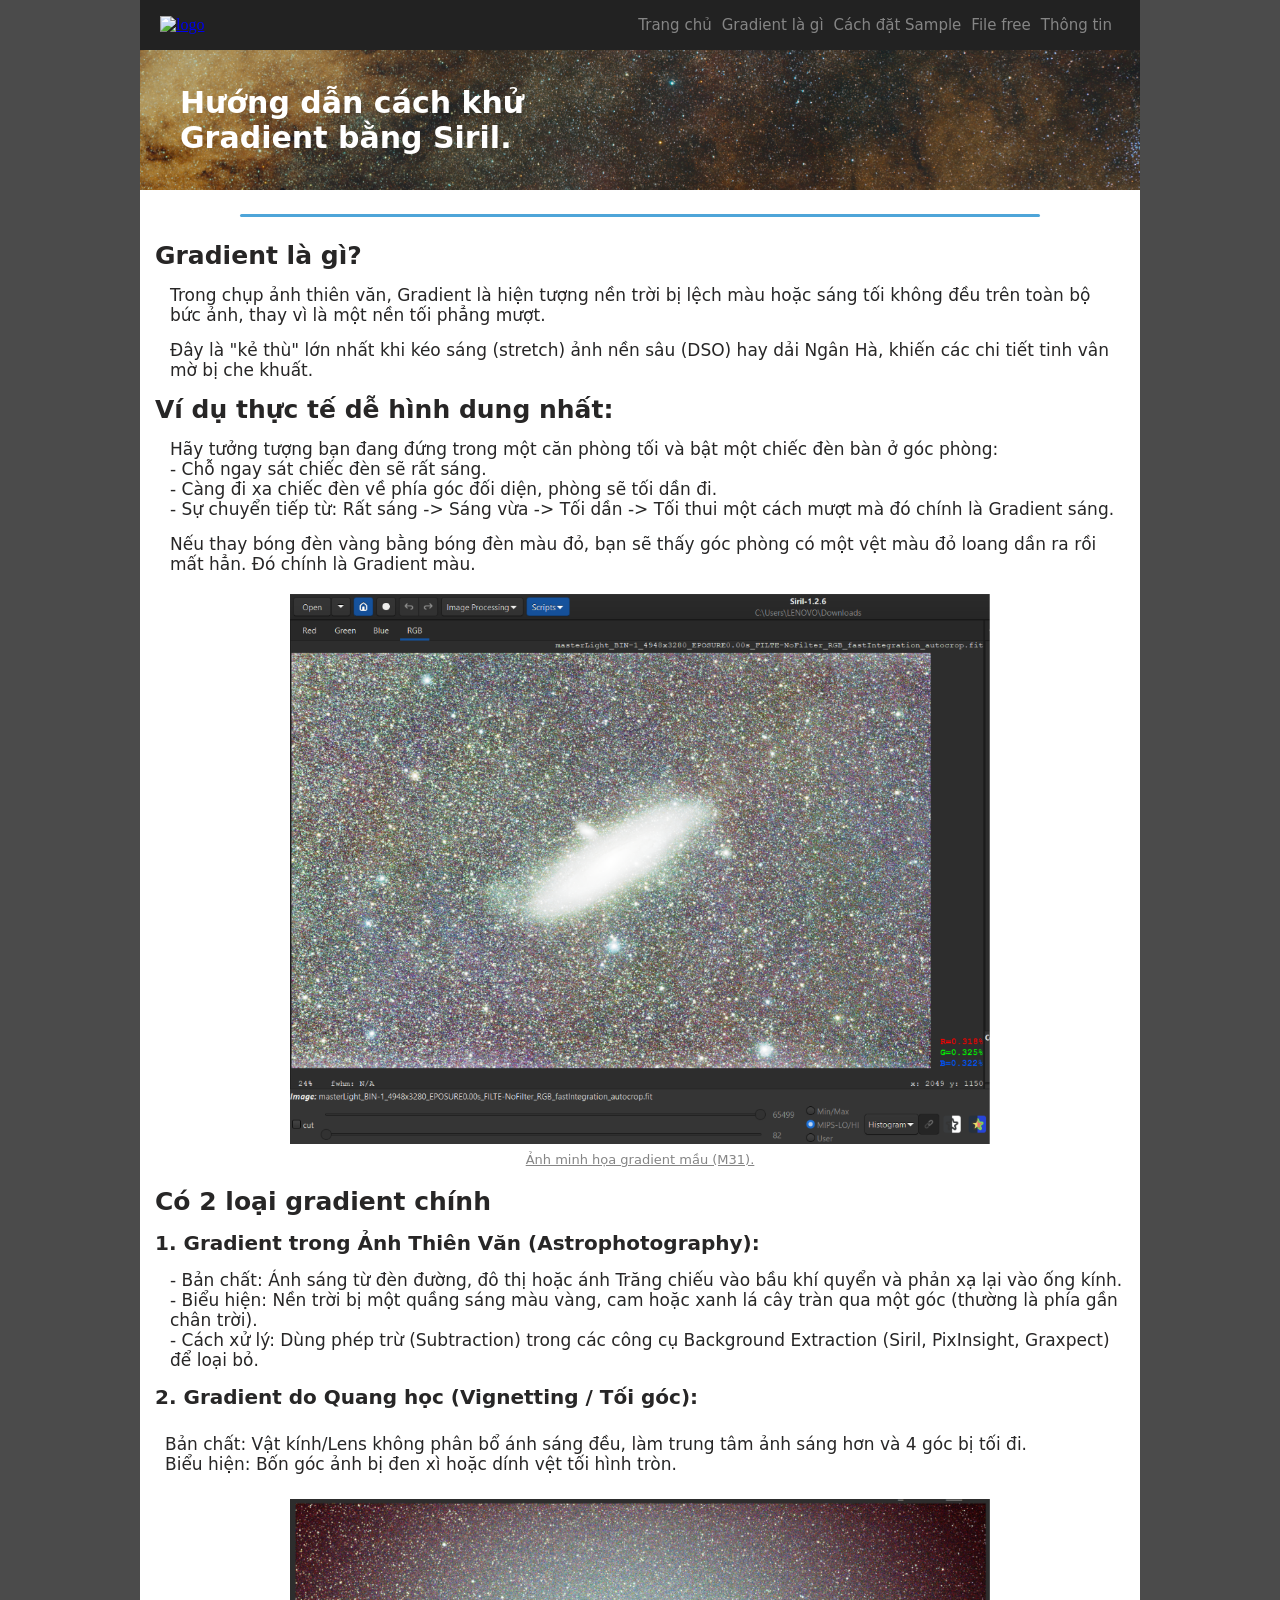
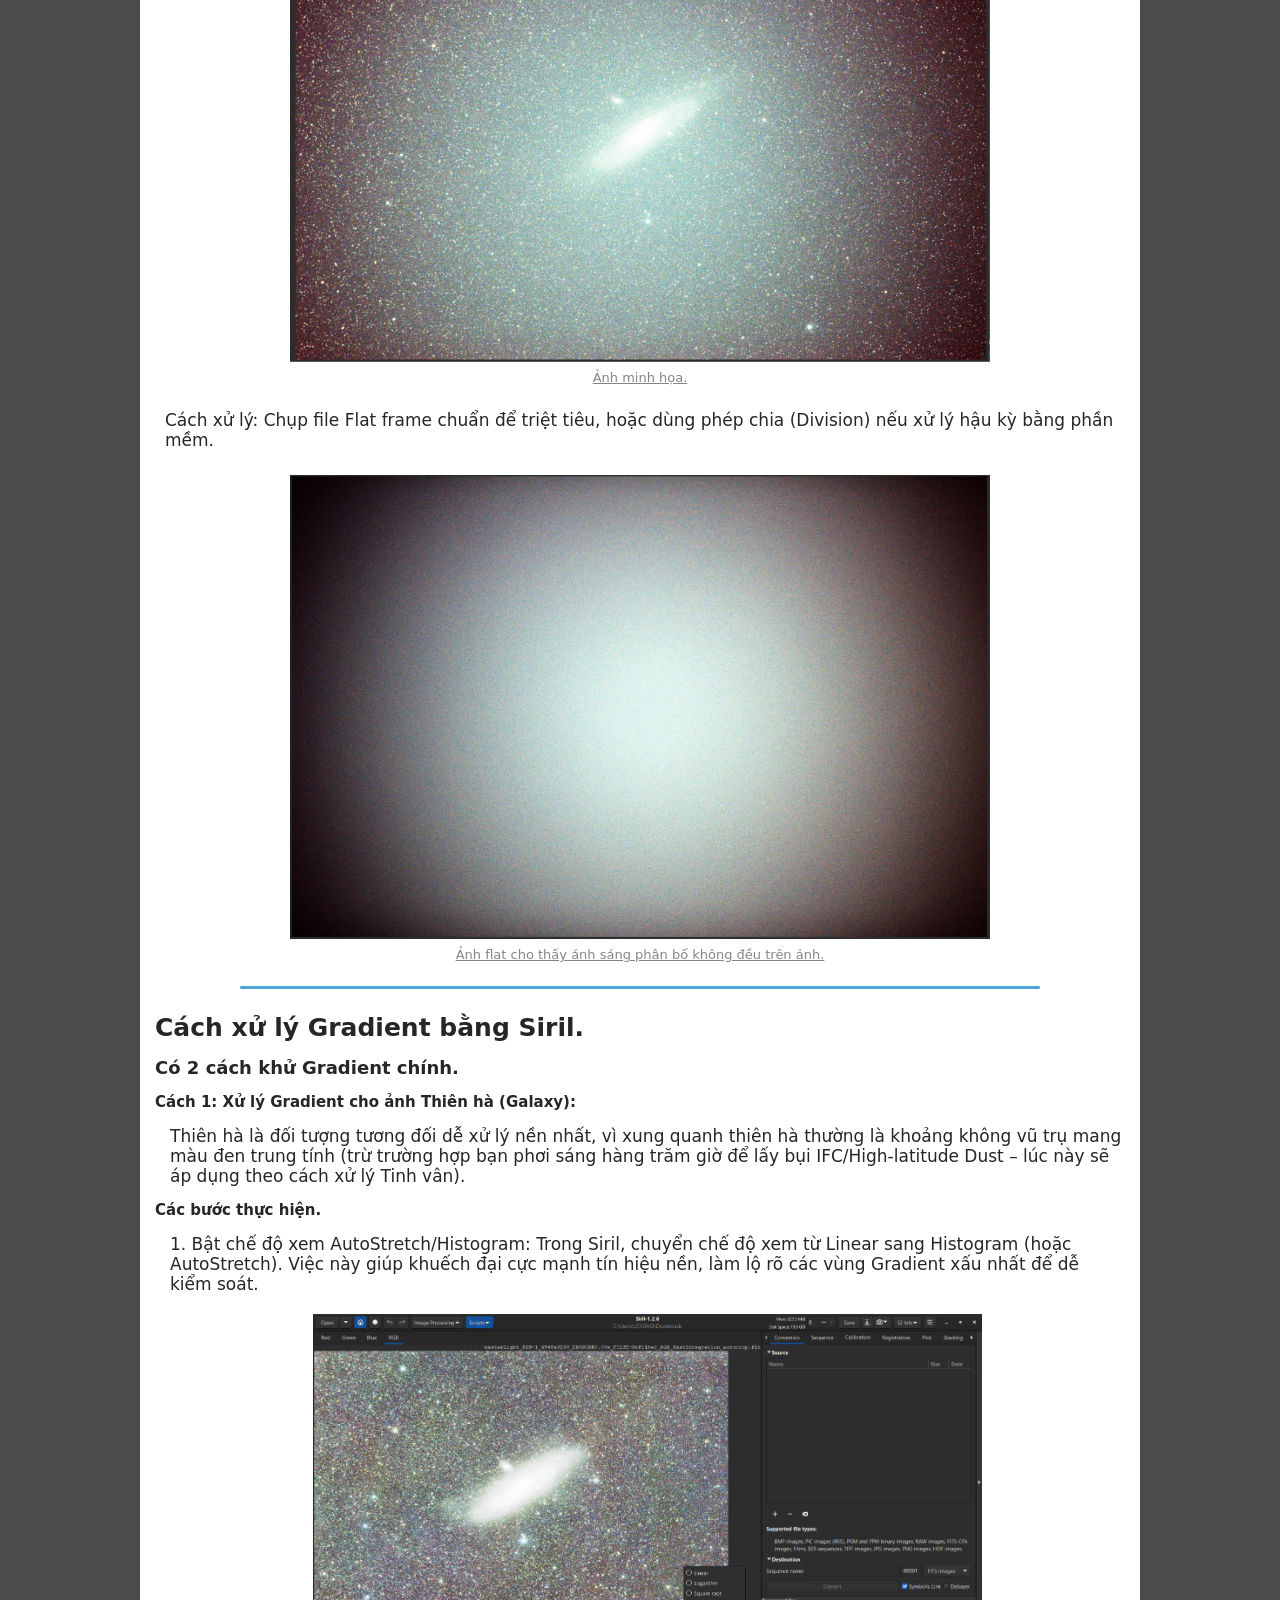
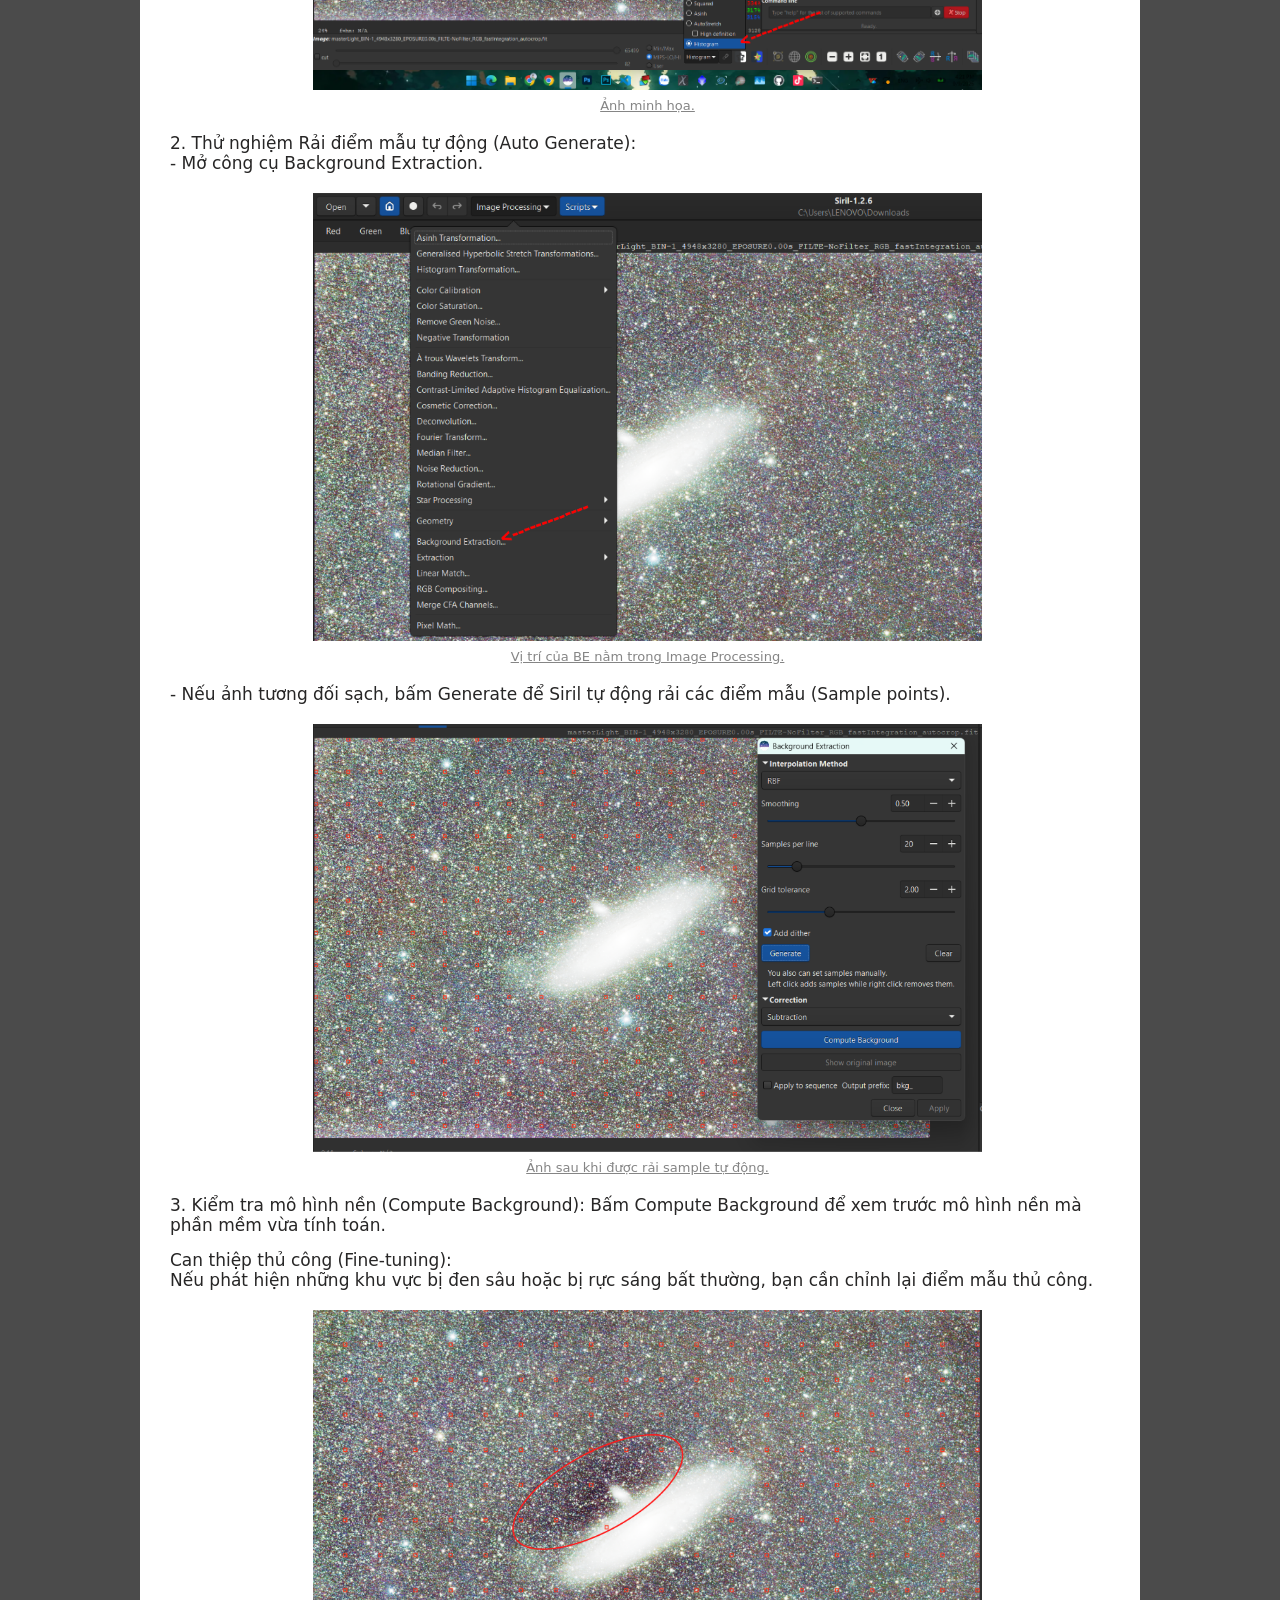
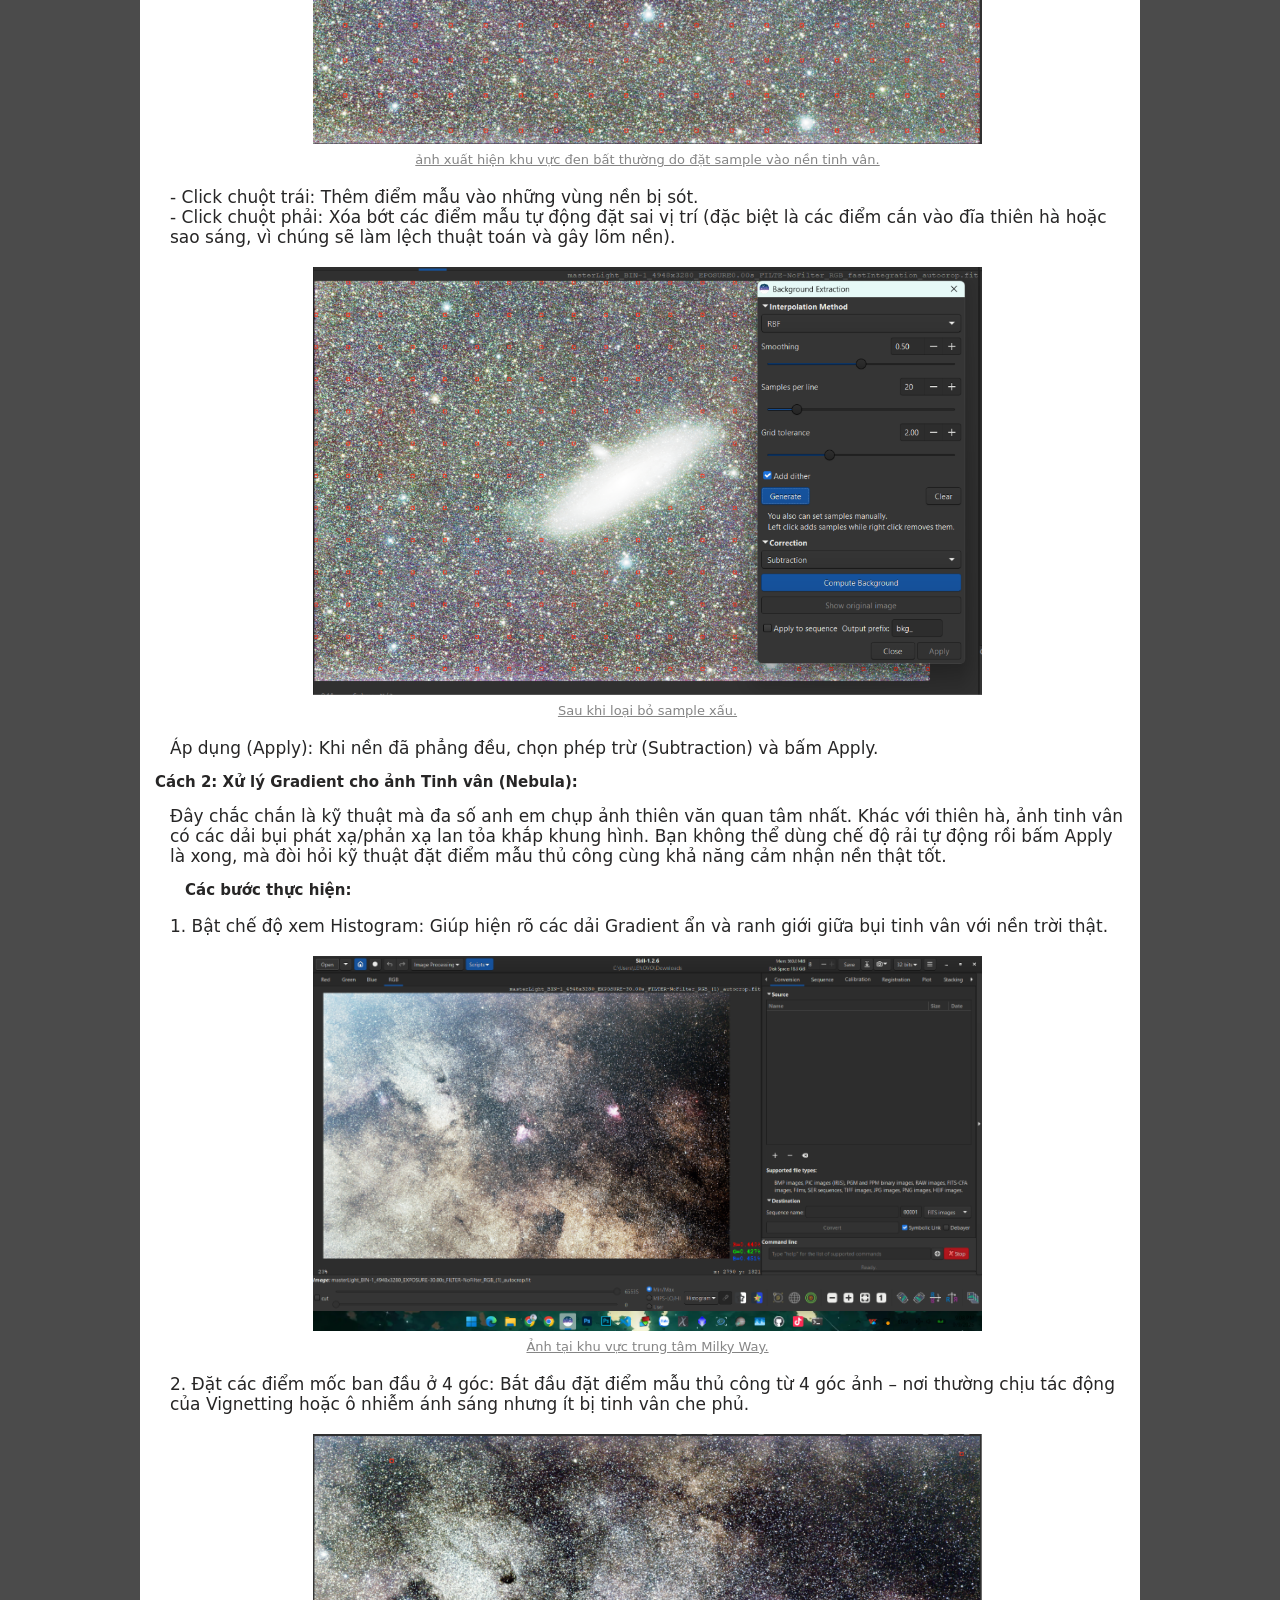
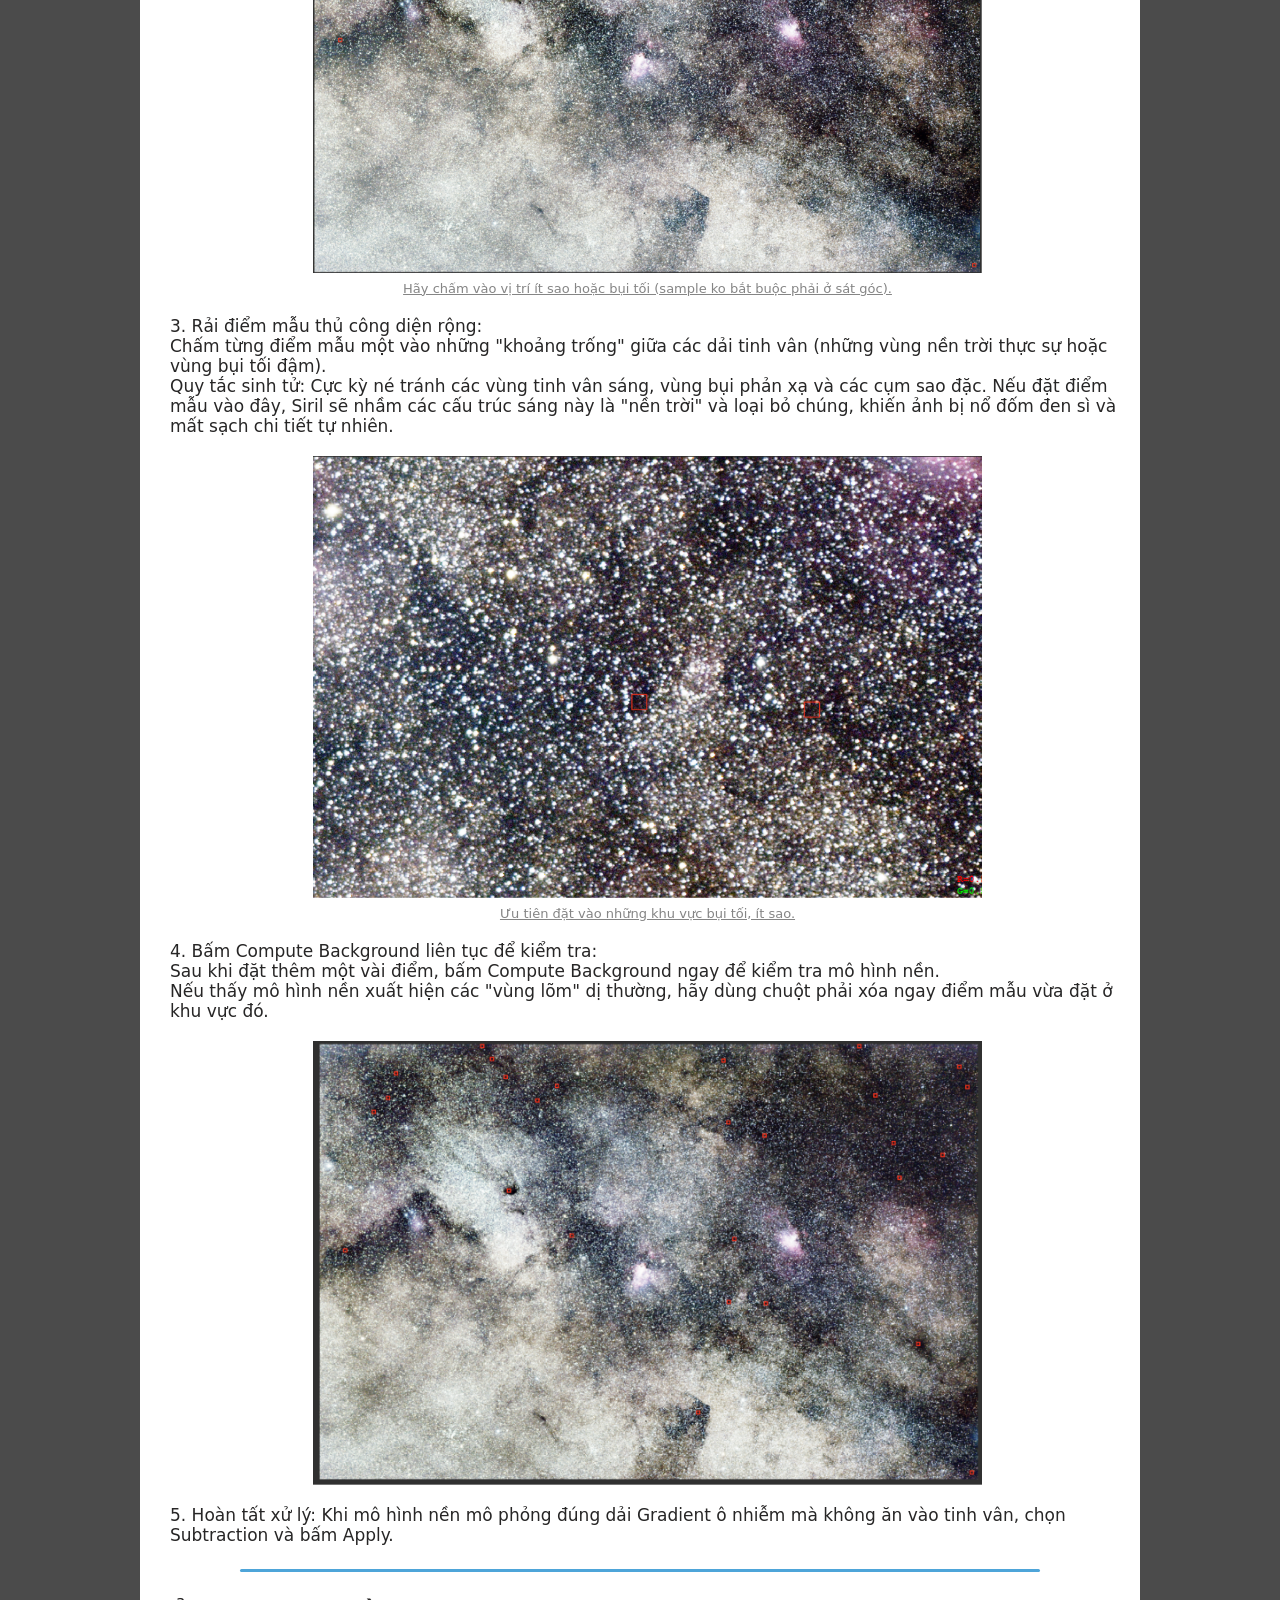
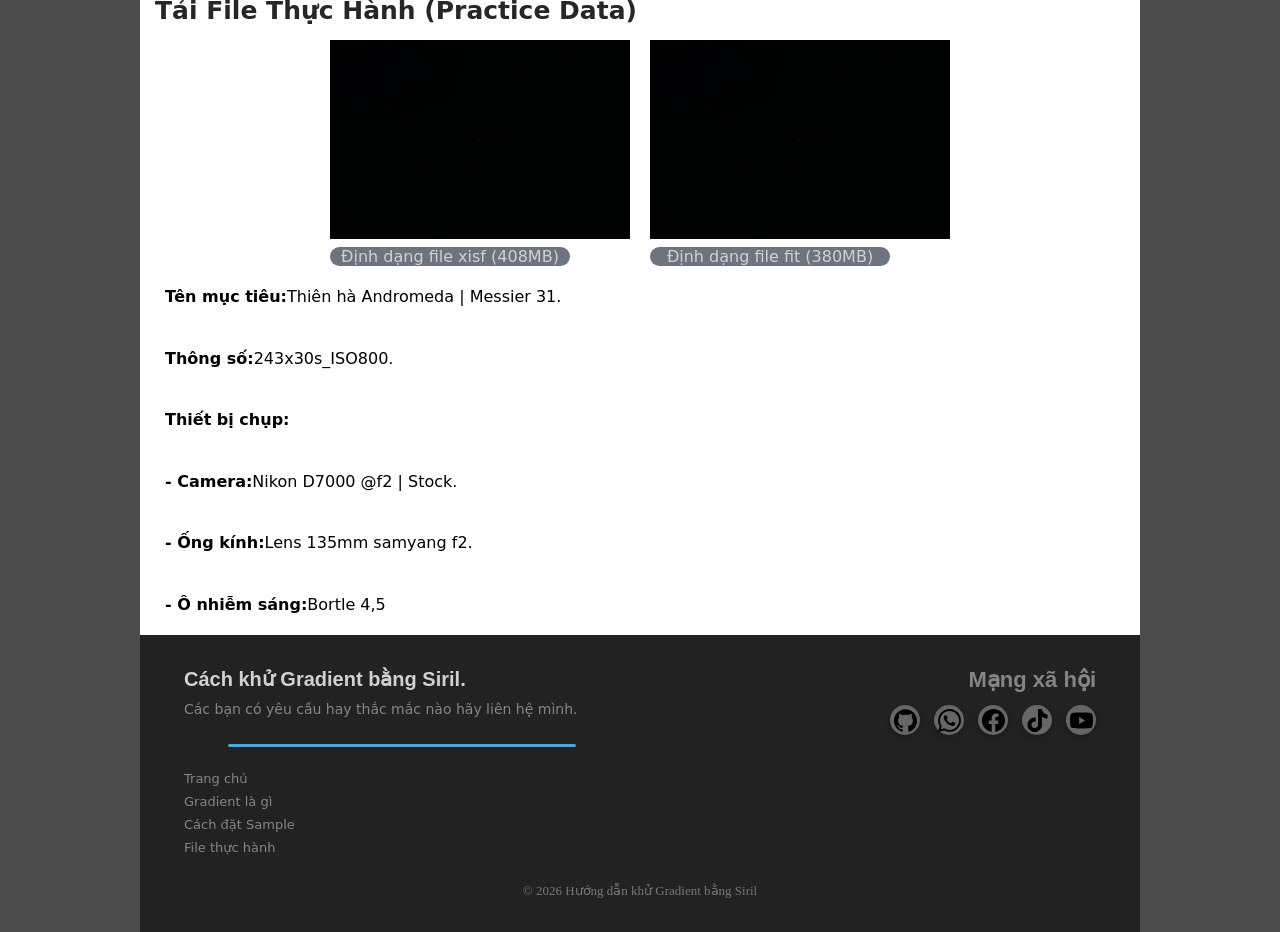
==== index.html @ 1e553192 "Update menu script" ====
<!DOCTYPE html>
<html lang="vi">
<head>
    <meta charset="UTF-8">
    <meta name="viewport" content="width=device-width, initial-scale=1.0">
    <title>HuePhotography</title>
    <link rel="stylesheet" href="home.css">
</head>
<body>
    <header class="site-header">
        <div class="img">
            <a class="logo" href="#home">
                <img src="Andromeda 2h13p30s flie 3.png" alt="logo">
            </a>
        </div>
        <button class="menu-toggle" type="button" aria-label="Mở menu" aria-expanded="false">
            <img src="menu trắng.svg" alt="">
        </button>
        <nav class="home" aria-label="Điều hướng chính">
            <a class="nav-link" href="#home">Trang chủ</a>
            <a class="nav-link" href="#concept">Gradient là gì</a>
            <a class="nav-link" href="#processing">Cách đặt Sample</a>
            <a class="nav-link" href="#practice">File free</a>
            <a class="nav-link" href="#contact">Thông tin</a>
        </nav>
    </header>

    <main>
        <section class="hero-section" id="home">
            <h1>Hướng dẫn cách khử<br>Gradient bằng Siril.</h1>
            <img src="masterLight_BIN-1_4948x3280EXPOSURE-30.00s_FILTER-NoFilter_RGB_(m8_autocrop.jpg" alt="Ảnh thiên văn minh họa">
        </section>

        <section class="concept-section" id="concept">
            <div class="kngradient">
                <hr>
                <h2>Gradient là gì?</h2>
                <p>Trong chụp ảnh thiên văn, Gradient là hiện tượng nền trời bị lệch màu hoặc sáng tối không đều trên toàn bộ bức ảnh, thay vì là một nền tối phẳng mượt.</p>
                <p>Đây là "kẻ thù" lớn nhất khi kéo sáng (stretch) ảnh nền sâu (DSO) hay dải Ngân Hà, khiến các chi tiết tinh vân mờ bị che khuất.</p>
                <h2>Ví dụ thực tế dễ hình dung nhất:</h2>
                <p>
                    Hãy tưởng tượng bạn đang đứng trong một căn phòng tối và bật một chiếc đèn bàn ở góc phòng: 
                    <br>- Chỗ ngay sát chiếc đèn sẽ rất sáng. 
                    <br>- Càng đi xa chiếc đèn về phía góc đối diện, phòng sẽ tối dần đi.
                    <br>- Sự chuyển tiếp từ: Rất sáng -> Sáng vừa -> Tối dần -> Tối thui một cách mượt mà đó chính là Gradient sáng.
                    <p>Nếu thay bóng đèn vàng bằng bóng đèn màu đỏ, bạn sẽ thấy góc phòng có một vệt màu đỏ loang dần ra rồi mất hẳn. Đó chính là Gradient màu.</p>
                </p>
                <a class="anhminhhoa1">
                    <img src="Screenshot 2026-09-09 130154.png" alt="ảnh minh họa gradient mầu">
                    <p>Ảnh minh họa gradient mầu (M31).</p>
                </a>
            </div>
            <div class="gradient2">
                <h2>Có 2 loại gradient chính</h2>
                <div class="gradient1">
                    <h3>1. Gradient trong Ảnh Thiên Văn (Astrophotography):</h3>
                    <p>
                        - Bản chất: Ánh sáng từ đèn đường, đô thị hoặc ánh Trăng chiếu vào bầu khí quyển và phản xạ lại vào ống kính.<br>
                        - Biểu hiện: Nền trời bị một quầng sáng màu vàng, cam hoặc xanh lá cây tràn qua một góc (thường là phía gần chân trời).<br>
                        - Cách xử lý: Dùng phép trừ (Subtraction) trong các công cụ Background Extraction (Siril, PixInsight, Graxpect) để loại bỏ.
                    </p>
                </div>
                <div class="gradient2">
                    <h3>2. Gradient do Quang học (Vignetting / Tối góc):</h3>
                    <div class="gradient3">
                        <p class="gradient-description">
                            Bản chất: Vật kính/Lens không phân bổ ánh sáng đều, làm trung tâm ảnh sáng hơn và 4 góc bị tối đi.
                            <br>Biểu hiện: Bốn góc ảnh bị đen xì hoặc dính vệt tối hình tròn.
                        </p>
                        <a class="anhminhhoa1">
                            <img src="Screenshot 2026-09-09 144744.png" alt="ảnh minh họa">
                            <p>Ảnh minh họa.</p>
                        </a>
                        <p class="gradient-description">
                            Cách xử lý: Chụp file Flat frame chuẩn để triệt tiêu, hoặc dùng phép chia (Division) nếu xử lý hậu kỳ bằng phần mềm.
                        </p>
                        <a class="anhminhhoa1">
                            <img src="Screenshot 2026-09-09 flat.png" alt="ảnh minh họa">
                            <p>Ảnh flat cho thấy ánh sáng phân bố không đều trên ảnh.</p>
                        </a>
                    </div>
                </div>
            </div>
        </section>

        <section class="processing-section" id="processing">
            <hr>
            <h2 class="xuly">Cách xử lý Gradient bằng Siril.</h2>
            <div class="loaigradient">
                <h3>Có 2 cách khử Gradient chính.</h3>
                <div class="cach1">
                    <h4>Cách 1: Xử lý Gradient cho ảnh Thiên hà (Galaxy):</h4>
                    <div class="class1_1">
                        <p>Thiên hà là đối tượng tương đối dễ xử lý nền nhất, vì xung quanh thiên hà thường là khoảng không vũ trụ mang màu đen trung tính 
                            (trừ trường hợp bạn phơi sáng hàng trăm giờ để lấy bụi IFC/High-latitude Dust – lúc này sẽ áp dụng theo cách xử lý Tinh vân).
                        </p>
                        <h4>Các bước thực hiện.</h4>
                        <div class="img">1. Bật chế độ xem AutoStretch/Histogram: Trong Siril, chuyển chế độ xem từ Linear sang Histogram (hoặc AutoStretch). 
                            Việc này giúp khuếch đại cực mạnh tín hiệu nền, làm lộ rõ các vùng Gradient xấu nhất để dễ kiểm soát.
                            <a class="anhminhhoa1">
                                <img src="Screenshot 2026-09-09 162200.png" alt="Ảnh minh họa bước xem Histogram">
                                <p>Ảnh minh họa.</p>
                            </a>
                        </div>
                        <div class="img">2. Thử nghiệm Rải điểm mẫu tự động (Auto Generate):<br>
                            - Mở công cụ Background Extraction.<br>
                            <a class="anhminhhoa1">
                                <img src="Screenshot 2026-09-09 162531.png" alt="ảnh minh họa">
                                <p>Vị trí của BE nằm trong Image Processing.</p>
                            </a>
                            - Nếu ảnh tương đối sạch, bấm Generate để Siril tự động rải các điểm mẫu (Sample points).
                            <a class="anhminhhoa1">
                                <img src="Screenshot 2026-09-09 162823.png" alt="ảnh minh họa">
                                <p>Ảnh sau khi được rải sample tự động.</p>
                            </a>
                        </div>
                        <p>3. Kiểm tra mô hình nền (Compute Background): Bấm Compute Background để xem trước mô hình nền mà phần mềm vừa tính toán.</p>
                        <div class="img">Can thiệp thủ công (Fine-tuning):<br>
                            Nếu phát hiện những khu vực bị đen sâu hoặc bị rực sáng bất thường, bạn cần chỉnh lại điểm mẫu thủ công.<br>
                            <a class="anhminhhoa1">
                                <img src="Screenshot 2026-09-09 163017.png" alt="ảnh minh họa">
                                <p>ảnh xuất hiện khu vực đen bất thường do đặt sample vào nền tinh vân.</p>
                            </a>
                            - Click chuột trái: Thêm điểm mẫu vào những vùng nền bị sót.<br>
                            - Click chuột phải: Xóa bớt các điểm mẫu tự động đặt sai vị trí (đặc biệt là các điểm cắn vào đĩa thiên hà hoặc sao sáng, vì chúng sẽ làm lệch thuật toán và gây lõm nền).
                            <a class="anhminhhoa1">
                                <img src="Screenshot 2026-09-09 162823.png" alt="ảnh minh họa">
                                <p>Sau khi loại bỏ sample xấu.</p>
                            </a>
                        </div>
                        <p>Áp dụng (Apply): Khi nền đã phẳng đều, chọn phép trừ (Subtraction) và bấm Apply.</p>
                    </div>
                </div>
                <div class="cach2">
                    <h4>Cách 2: Xử lý Gradient cho ảnh Tinh vân (Nebula):</h4>
                    <div class1_2>
                        <div class="img">Đây chắc chắn là kỹ thuật mà đa số anh em chụp ảnh thiên văn quan tâm nhất. Khác với thiên hà, ảnh tinh vân có các dải bụi phát xạ/phản xạ lan tỏa khắp khung hình. 
                            Bạn không thể dùng chế độ rải tự động rồi bấm Apply là xong, mà đòi hỏi kỹ thuật đặt điểm mẫu thủ công cùng khả năng cảm nhận nền thật tốt.
                            <h4>Các bước thực hiện:</h4>
                            <p>1. Bật chế độ xem Histogram: Giúp hiện rõ các dải Gradient ẩn và ranh giới giữa bụi tinh vân với nền trời thật.</p>
                            <a class="anhminhhoa1">
                                <img src="Screenshot 2026-09-09 210831.png" alt="ảnh minh họa">
                                <p>Ảnh tại khu vực trung tâm Milky Way.</p>
                            </a>
                            <p>2. Đặt các điểm mốc ban đầu ở 4 góc: Bắt đầu đặt điểm mẫu thủ công từ 4 góc ảnh – nơi thường chịu tác động của Vignetting hoặc ô nhiễm ánh sáng nhưng ít bị tinh vân che phủ.</p>
                            <a class="anhminhhoa1">
                                <img src="Screenshot 2026-09-09 211256.png" alt="ảnh minh họa">
                                <p>Hãy chấm vào vị trí ít sao hoặc bụi tối (sample ko bắt buộc phải ở sát góc).</p>
                            </a>
                            <p>3. Rải điểm mẫu thủ công diện rộng:<br>
                                Chấm từng điểm mẫu một vào những "khoảng trống" giữa các dải tinh vân (những vùng nền trời thực sự hoặc vùng bụi tối đậm).<br>
                                Quy tắc sinh tử: Cực kỳ né tránh các vùng tinh vân sáng, vùng bụi phản xạ và các cụm sao đặc. Nếu đặt điểm mẫu vào đây, Siril sẽ nhầm các cấu trúc sáng này là 
                                "nền trời" và loại bỏ chúng, khiến ảnh bị nổ đốm đen sì và mất sạch chi tiết tự nhiên.
                            </p>
                            <a class="anhminhhoa1">
                                <img src="Screenshot 2026-09-09 211320.png" alt="ảnh minh họa">
                                <p>Ưu tiên đặt vào những khu vực bụi tối, ít sao.</p>
                            </a>
                            <p>4. Bấm Compute Background liên tục để kiểm tra:<br>
                                Sau khi đặt thêm một vài điểm, bấm Compute Background ngay để kiểm tra mô hình nền.<br>
                                Nếu thấy mô hình nền xuất hiện các "vùng lõm" dị thường, hãy dùng chuột phải xóa ngay điểm mẫu vừa đặt ở khu vực đó.<br>
                            </p>
                            <a class="anhminhhoa1">
                                <img src="Screenshot 2026-09-09 211513.png" alt="ảnh minh họa">
                            </a>
                            <p>5. Hoàn tất xử lý: Khi mô hình nền mô phỏng đúng dải Gradient ô nhiễm mà không ăn vào tinh vân, chọn Subtraction và bấm Apply.</p>
                        </div>
                    </div>
                </div>
            </div>
        </section>

        <section class="practice-section" id="practice">
            <hr>
            <h2>Tải File Thực Hành (Practice Data)</h2>
            <div class="file">
                <a class="fit" href="https://drive.google.com/drive/folders/1oxUNJWswvfsIbe_XWQVmPsKmY2vsALI6?usp=sharing">
                    <img src="masterLight_BIN-1_4948x3280_EXPOSURE-30.00s_FILTER-NoFilter_RGB_fastIntegration_autocrop.jpg" alt="file xisf">
                    <p>Định dạng file xisf (408MB)</p>
                </a>
                <a class="fit" href="https://drive.google.com/drive/folders/1JAPWy0hOWj_4HoOUpehWVVzZzIQm340S?usp=sharing">
                    <img src="masterLight_BIN-1_4948x3280_EXPOSURE-30.00s_FILTER-NoFilter_RGB_fastIntegration_autocrop.jpg" alt="file fit">
                    <p>Định dạng file fit (380MB)</p>
                </a>
            </div>
            <div class="thongso">
                <a class="img">
                    <h4>Tên mục tiêu:</h4>
                    <p> Thiên hà Andromeda | Messier 31.</p>
                </a>
                <a class="img">
                    <h4>Thông số:</h4>
                    <p> 243x30s_ISO800.</p>
                </a>
                <a class="img">
                    <h4>Thiết bị chụp:</h4>
                </a>
                <a class="img">
                    <h4>- Camera:</h4>
                    <p> Nikon D7000 @f2 | Stock.</p>
                </a>
                <a class="img">
                    <h4>- Ống kính:</h4>
                    <p> Lens 135mm samyang f2.</p>
                </a>
                <a class="img">
                    <h4>- Ô nhiễm sáng:</h4>
                    <p> Bortle 4,5</p>
                </a>
            </div>
        </section>
    </main>

    <footer class="contact-section" id="contact">
        <div class="footer-columns">
            <div class="footer-left">
                <div class="footer-intro">
                    <h2>Cách khử Gradient bằng Siril.</h2>
                    <p>Các bạn có yêu cầu hay thắc mắc nào hãy liên hệ mình.</p>
                </div>
                <hr>
                <nav class="footer-navigation" aria-label="Điều hướng nhanh">
                    <a href="#home">Trang chủ</a>
                    <a href="#concept">Gradient là gì</a>
                    <a href="#processing">Cách đặt Sample</a>
                    <a href="#practice">File thực hành</a>
                </nav>
            </div>

            <div class="contact-info">
                <h2>Mạng xã hội</h2>
                <div class="contact-links">
                    <a href="https://github.com/" target="_blank" rel="noopener">
                        <img src="github.svg" alt="GitHub">
                    </a>
                    <a href="tel:+84832324395">
                        <img src="lienhe.svg" alt="Điện thoại">
                    </a>
                    <a href="https://www.facebook.com/ngot.lam.1807" target="_blank" rel="noopener">
                        <img src="facebook.svg" alt="Facebook">
                    </a>
                    <a href="https://www.tiktok.com/@hue.telescope.f400d70?is_from_webapp=1&sender_device=pc" target="_blank" rel="noopener">
                        <img src="tik-tok.svg" alt="TikTok">
                    </a>
                    <a href="https://www.youtube.com/@Hu%E1%BA%BFastro" target="_blank" rel="noopener">
                        <img src="youtube.svg" alt="YouTube">
                    </a>
                </div>
            </div>
        </div>

        <p class="contact-note">© 2026 Hướng dẫn khử Gradient bằng Siril</p>
    </footer>
    <script src="script.js"></script>
</body>
</html>
---- home.css ----
:root {
	--background1: #4b4b4b;
	--background: #444444;
	--surface: #151d329e;
	--text2: #858585;
	--text1: #272626;
	--text3: #d1d1d1;
	--muted-text: #aeb9cc;
	--primary: #4ea5d9;
	--accent: #f6bd60;
}

html {
	background: var(--background1);
	scroll-behavior: smooth;
}

body {
	width: 100%;
	max-width: 1000px;
	margin: 0 auto;
	background: var(--background1);
}

hr {
	width: 80%;
	height: 3px;
	margin: 24px auto;
	background: var(--primary);
	border: none;
	border-radius: 2px;
}

.site-header {
	display: flex;
	align-items: center;
	justify-content: space-between;
	width: auto;
	height: 50px;
	padding: 0 20px;
	background: #222222;
}

.site-header .img img {
	display: flex;
	width: 50px;
	height: auto;
}

.site-header > .img {
	flex-shrink: 0;
}

.site-header .home {
	display: flex;
	gap: 10px;
	padding: 8px;
	color: var(--text3);
	font-family: system-ui, -apple-system, BlinkMacSystemFont, "Segoe UI", sans-serif;
	font-size: 15px;
	font-weight: 500;
	text-decoration: none;
	transition: 0.3s;
}

.site-header > .home {
	margin-left: auto;
}

.menu-toggle {
	display: none;
	border: 0;
	padding: 5px;
	background: transparent;
	cursor: pointer;
}

.menu-toggle img {
	display: block;
	width: 28px;
	height: 28px;
}

.site-header .home a:hover {
	color: var(--text2);
	text-decoration-line: underline;
	text-decoration-thickness: 1px;
	text-underline-offset: 6px;
}

.site-header .home a {
	color: var(--text2);
	text-decoration: none;
}

main {
	background: #ffffff;
	font-family: system-ui, -apple-system, BlinkMacSystemFont, "Segoe UI", sans-serif;
}

.hero-section {
	position: relative;
	height: 140px;
	overflow: hidden;
}

.hero-section img {
	display: block;
	width: 100%;
	height: 100%;
	object-fit: cover;
	object-position: center;
}

.hero-section h1 {
	position: absolute;
	top: 50%;
	left: 20px; 
	z-index: 1;
	margin: 0;
	color: #ffffff;
	font-family: system-ui, -apple-system, BlinkMacSystemFont, "Segoe UI", sans-serif;
	font-size: 30px;
	font-weight: 700;
	text-align: left;
	white-space: normal;
	display: block;
	padding: 20px;
	transform: translateY(-50%);
    transition: 0.2s;
}
.hero-section h1:hover {
    color: var(--primary);
}
.concept-section h2,
.processing-section h2,
.practice-section h2 {
	margin: 15px;
	color: var(--text1);
	font-size: 25px;
}

.concept-section h3 {
	margin: 15px;
	color: var(--text1);
	font-size: 20px;
}

.concept-section p,
.class1_1 p {
	margin: 15px 15px 15px 30px;
	color: var(--text1);
	font-size: 17px;
}

.concept-section .anhminhhoa1,
.processing-section .anhminhhoa1 {
	display: block;
	margin: 20px auto;
	text-align: center;
}

.anhminhhoa1 img,
.processing-section .anhminhhoa1 img {
	display: block;
	width: 70%;
	margin: auto;
}

.anhminhhoa1 p,
.processing-section .anhminhhoa1 p {
	margin: 8px 0 0;
	color: var(--text2);
	font-size: 13px;
	font-weight: 400;
	text-align: center;
	text-decoration: underline;
}

.gradient3 .gradient-description {
	margin: 25px;
}

.loaigradient h3,
.loaigradient h4 {
	margin: 15px;
	color: var(--text1);
}

.loaigradient h3 {
	font-size: 18px;
}

.loaigradient h4 {
	font-size: 15px;
}

.processing-section .img {
	margin: 15px 15px 15px 30px;
	color: var(--text1);
	font-size: 17px;
}

.cach1 img {
	display: block;
	width: 70%;
	margin: auto;
}

.contact-section {
	padding: 32px 24px 20px;
	color: var(--text2);
	background: #222222;
	text-align: center;
}

.footer-columns {
	display: grid;
	grid-template-columns: 1fr 1fr;
	gap: 40px;
	width: 100%;
	box-sizing: border-box;
}

.footer-left {
	text-align: left;
	padding-left: 20px;
}

.footer-intro h2 {
	margin: 0 0 8px;
	color: var(--text3);
	font-size: 20px;
    font-family: Arial, Helvetica, sans-serif;
}

.footer-intro p {
	margin: 0 0 20px;
	color: var(--text2);
	line-height: 1.5;
    font-family: system-ui, -apple-system, BlinkMacSystemFont, 'Segoe UI', Roboto, Oxygen, Ubuntu, Cantarell, 'Open Sans', 'Helvetica Neue', sans-serif;
    font-size: 14px;
}

.contact-info h2 {
	margin: 0 0 12px;
	color: var(--text2);
	font-size: 22px;
	text-align: right;
}

.contact-info > p {
	max-width: 560px;
	margin: 0 auto 20px;
	line-height: 1.6;
}

.contact-links {
	display: flex;
	align-items: center;
	flex-wrap: wrap;
	justify-content: flex-end;
	gap: 14px;
}

.contact-info {
	display: block;
	justify-self: end;
	padding-right: 20px;
}

.contact-links a {
	display: inline-flex;
	align-items: center;
	justify-content: center;
	width: 30px;
	height: 30px;
	color: var(--text2);
	background: #666666;
	border-radius: 50%;
	text-decoration: none;
	transition: 0.2s;
	box-shadow: 0 2px 6px rgb(0 0 0 / 25%);
}

.contact-links img {
	width: 23px;
	height: 23px;
	object-fit: contain;
}

.contact-links a:hover {
	background: var(--accent);
	transform: translateY(-3px);
}

.footer-navigation {
	display: flex;
	flex-direction: column;
	align-items: flex-start;
	gap: 8px;
	width: 180px;
}

.footer-navigation h3 {
	margin: 0 0 4px;
	color: var(--text3);
	font-size: 17px;
}

.footer-navigation a {
	display: block;
	width: 100%;
	color: var(--text2);
	text-align: left;
	text-decoration: none;
    font-size: 15px;
    text-indent: 0;
	transition: 0.2s;
    font-family: system-ui, -apple-system, BlinkMacSystemFont, 'Segoe UI', Roboto, Oxygen, Ubuntu, Cantarell, 'Open Sans', 'Helvetica Neue', sans-serif;
    font-size: 13px;
}

.footer-navigation a:hover {
	color: var(--accent);
	text-decoration: underline;
	text-underline-offset: 4px;
}

.contact-note {
	margin-top: 28px !important;
	color: #777777;
	font-size: 13px;
}

@media (max-width: 600px) {
	.footer-columns {
		grid-template-columns: 1fr;
		gap: 28px;
	}
}

.file {
	display: flex;
	flex-wrap: wrap;
	align-items: flex-start;
	justify-content: center;
	gap: 20px;
}

.file a {
	display: block;
	width: calc(50% - 10px);
	max-width: 300px;
	color: var(--text1);
	text-align: center;
	text-decoration: none;
}

.file img {
	display: block;
	width: 100%;
}

.file p {
	margin: 8px 0 0;
}

.thongso {
	display: block;
}

.thongso .img {
	display: flex;
	align-items: center;
	margin-left: 25px;
}
.fit p {
    width: 80%;
    background: var(--surface);
    color: #d1d1d1;
    border-radius: 15px;
    transition: 0.2s;
}
.fit p:hover {
    background:var(--primary);
    color: #ffffff;
}
.contact-info h2{
    font-family: Arial, Helvetica, sans-serif;
}
@media (max-width: 900px) {
    .site-header {
		position: relative;
		height: 50px;
		padding: 0 20px;
    }

	.menu-toggle {
		display: block;
		margin-left: auto;
	}

	.site-header .home {
		position: fixed;
		top: 50px;
		right: 0;
		left: auto;
		z-index: 100;
		display: none;
		flex-direction: column;
		align-items: flex-start;
		gap: 0;
		width: min(240px, 78vw);
		min-height: 260px;
		padding: 18px 0;
		background: #222222;
		border-radius: 0 0 10px 0;
		box-shadow: 3px 4px 10px rgb(0 0 0 / 30%);
	}

	.site-header nav.home.is-open {
		display: flex !important;
	}

	.site-header .home a {
		display: block;
		width: 100%;
		padding: 12px 20px;
		box-sizing: border-box;
		text-align: left;
    }
    .hero-section h1 {
        font-size: 20px;
    }
}
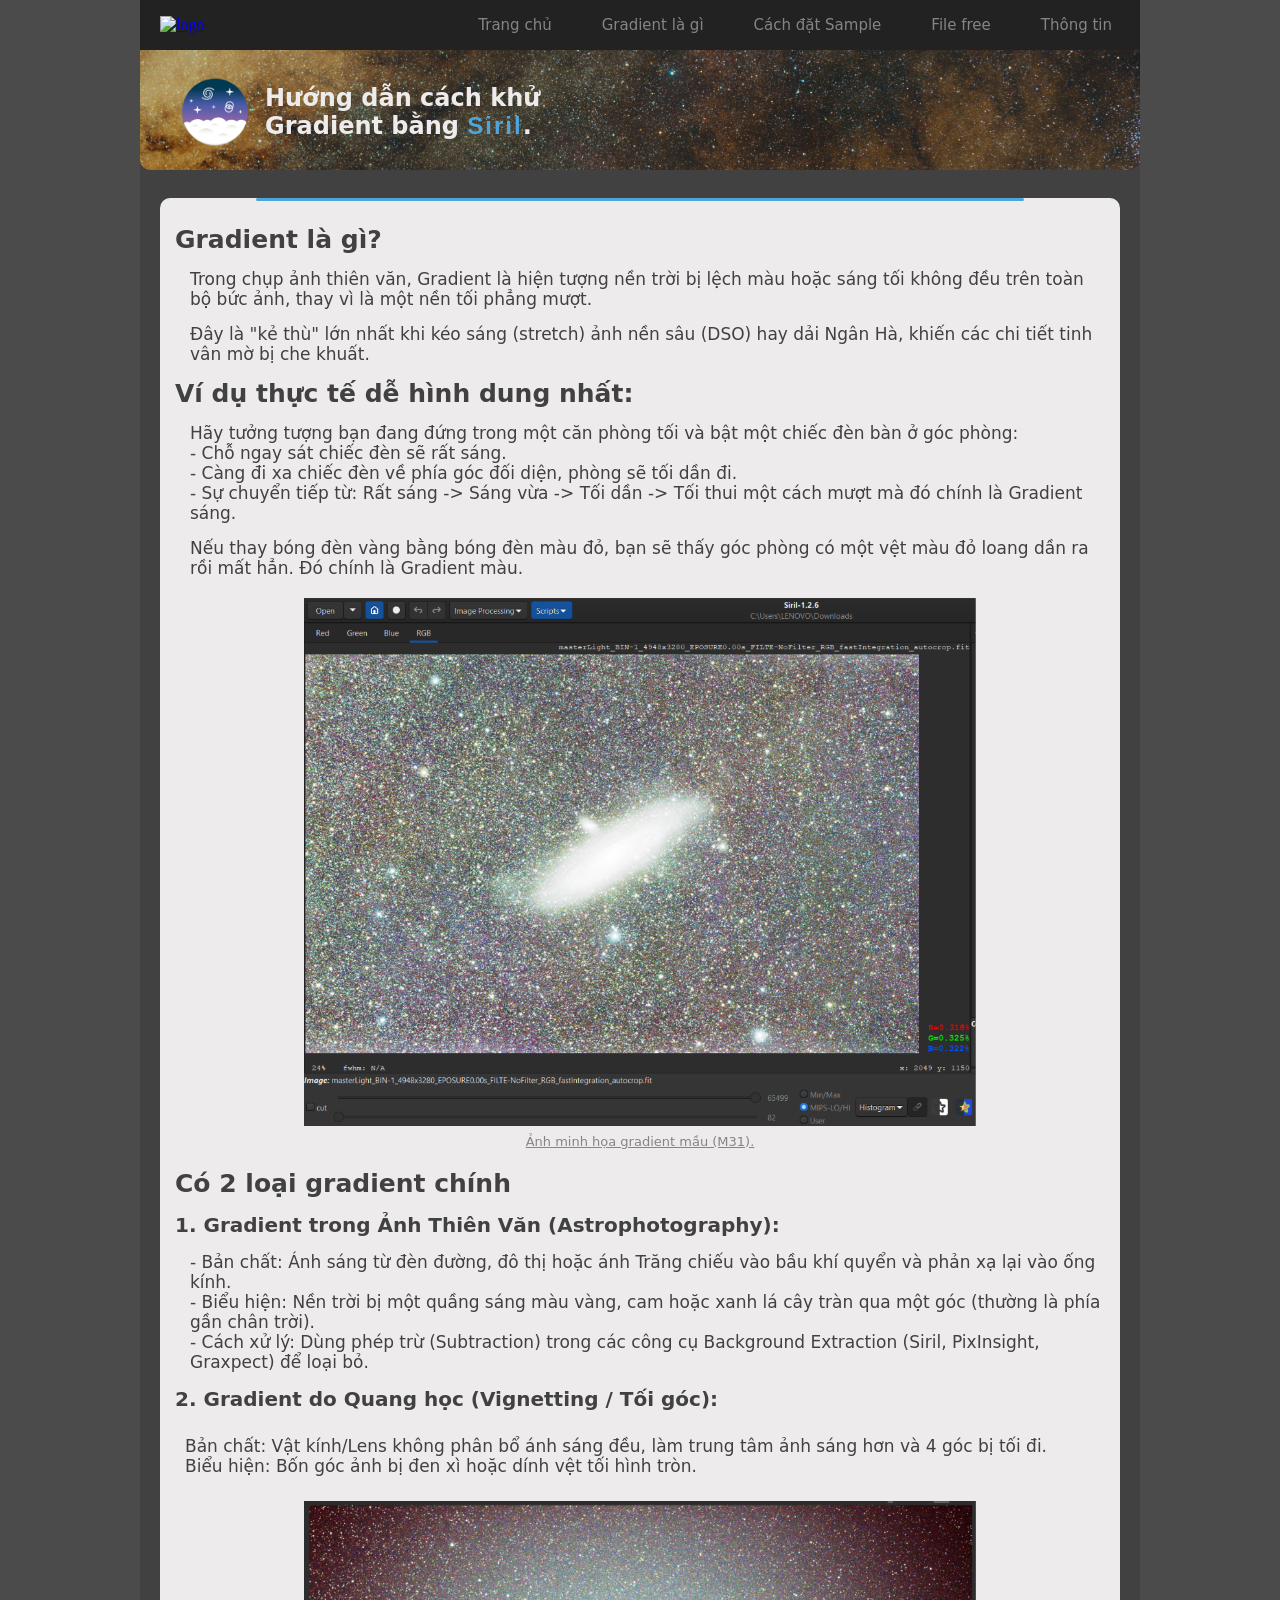
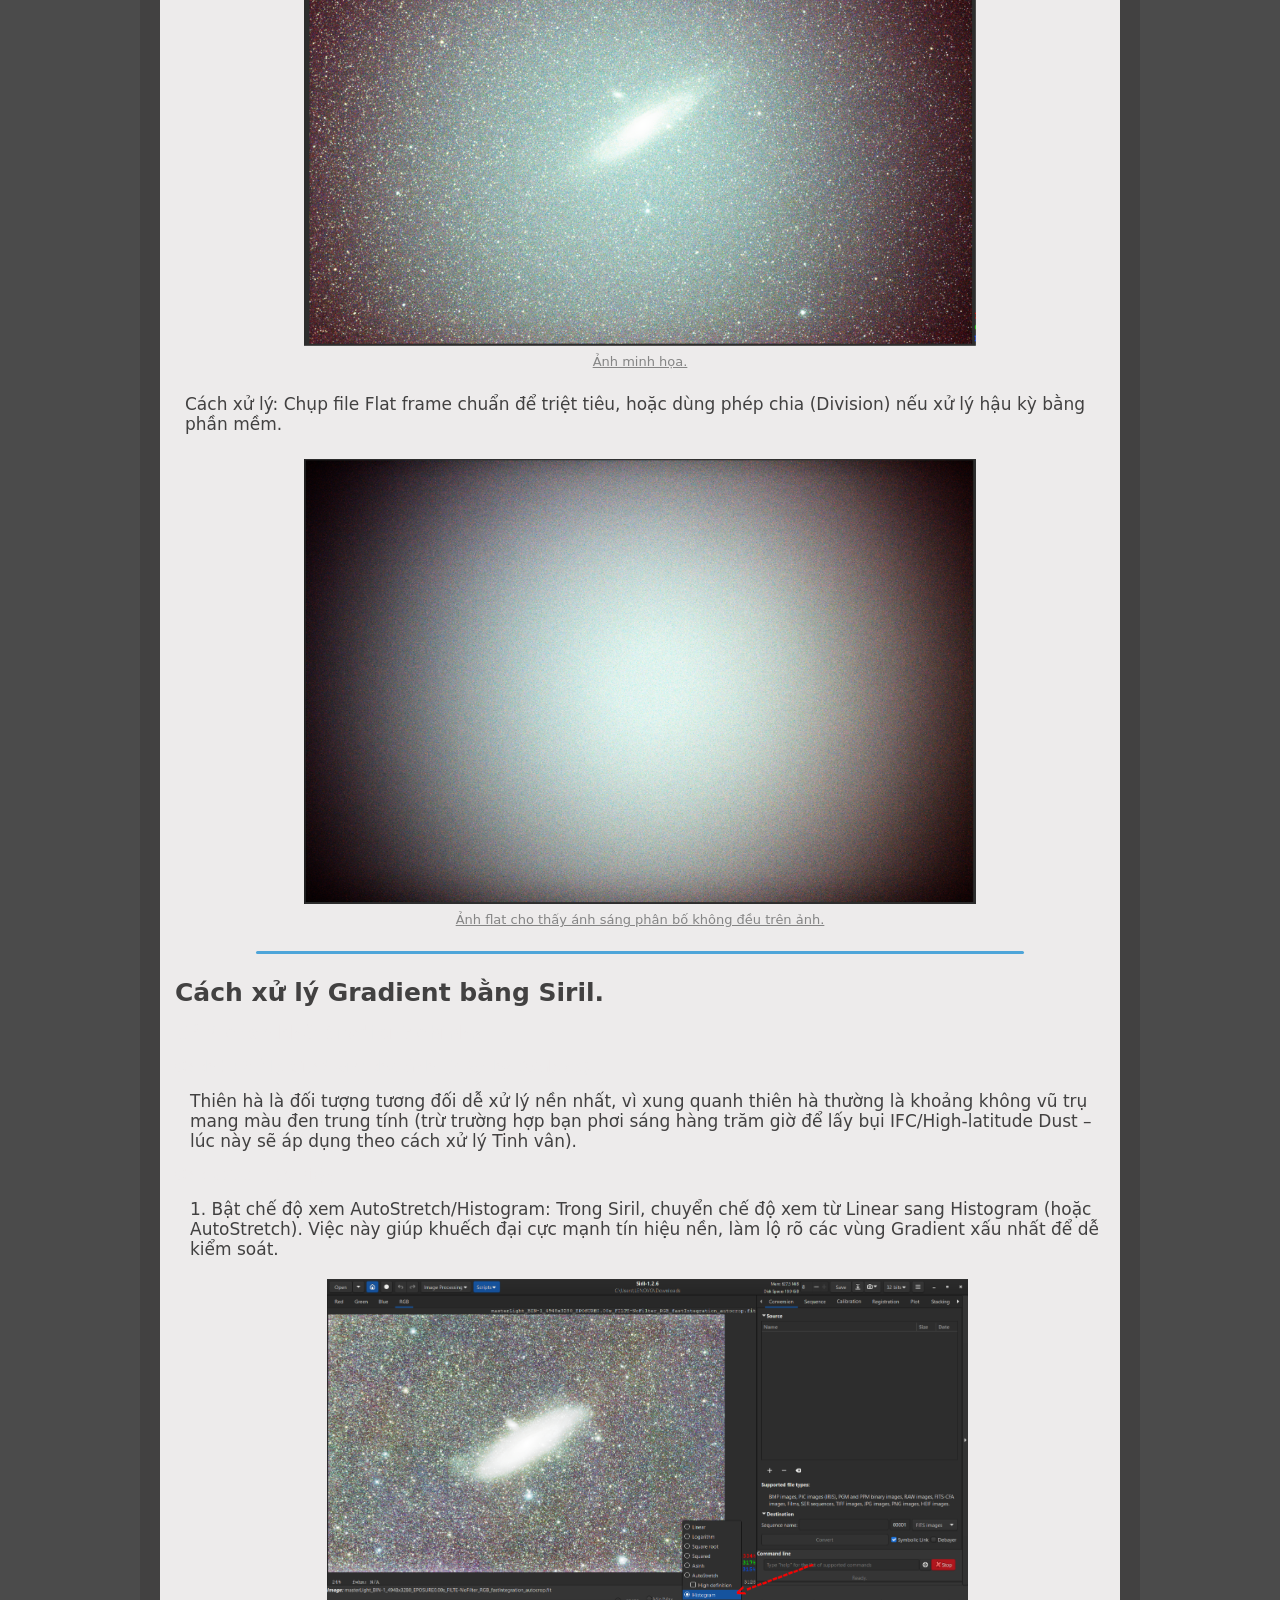
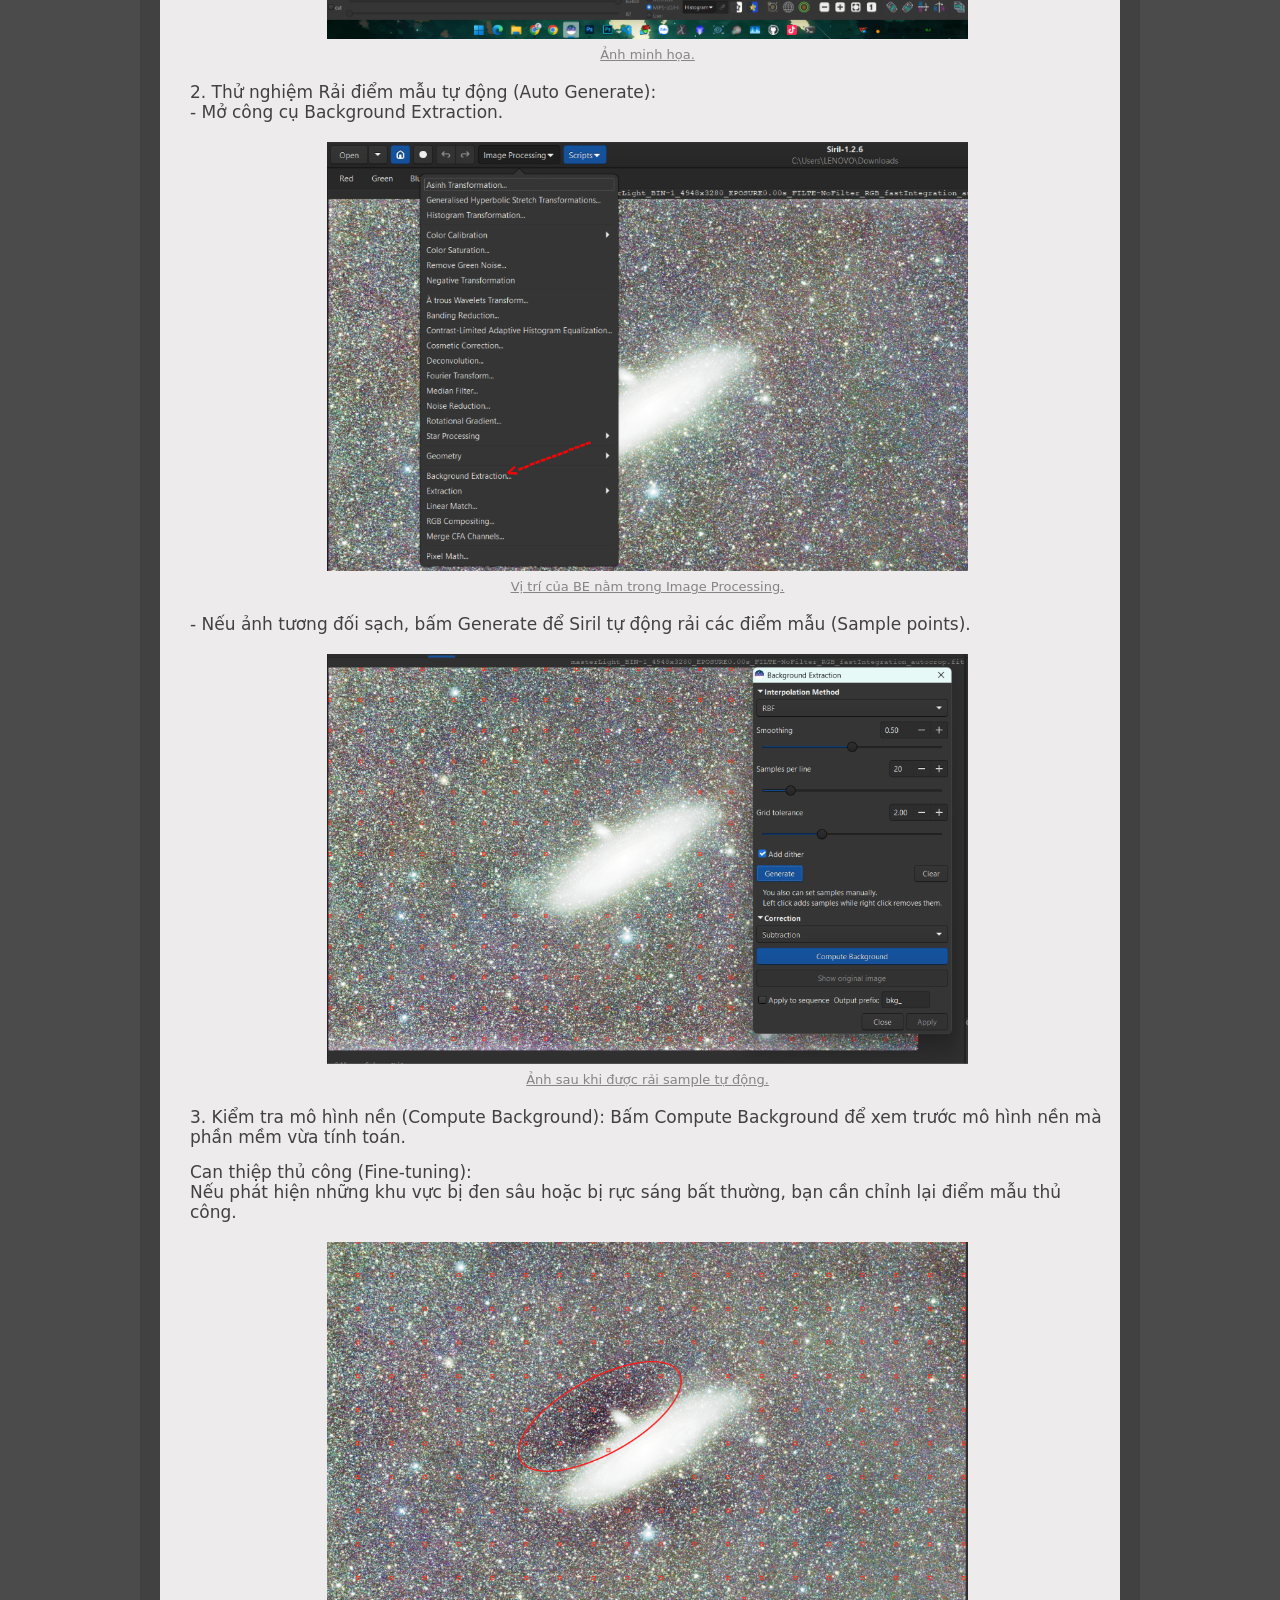
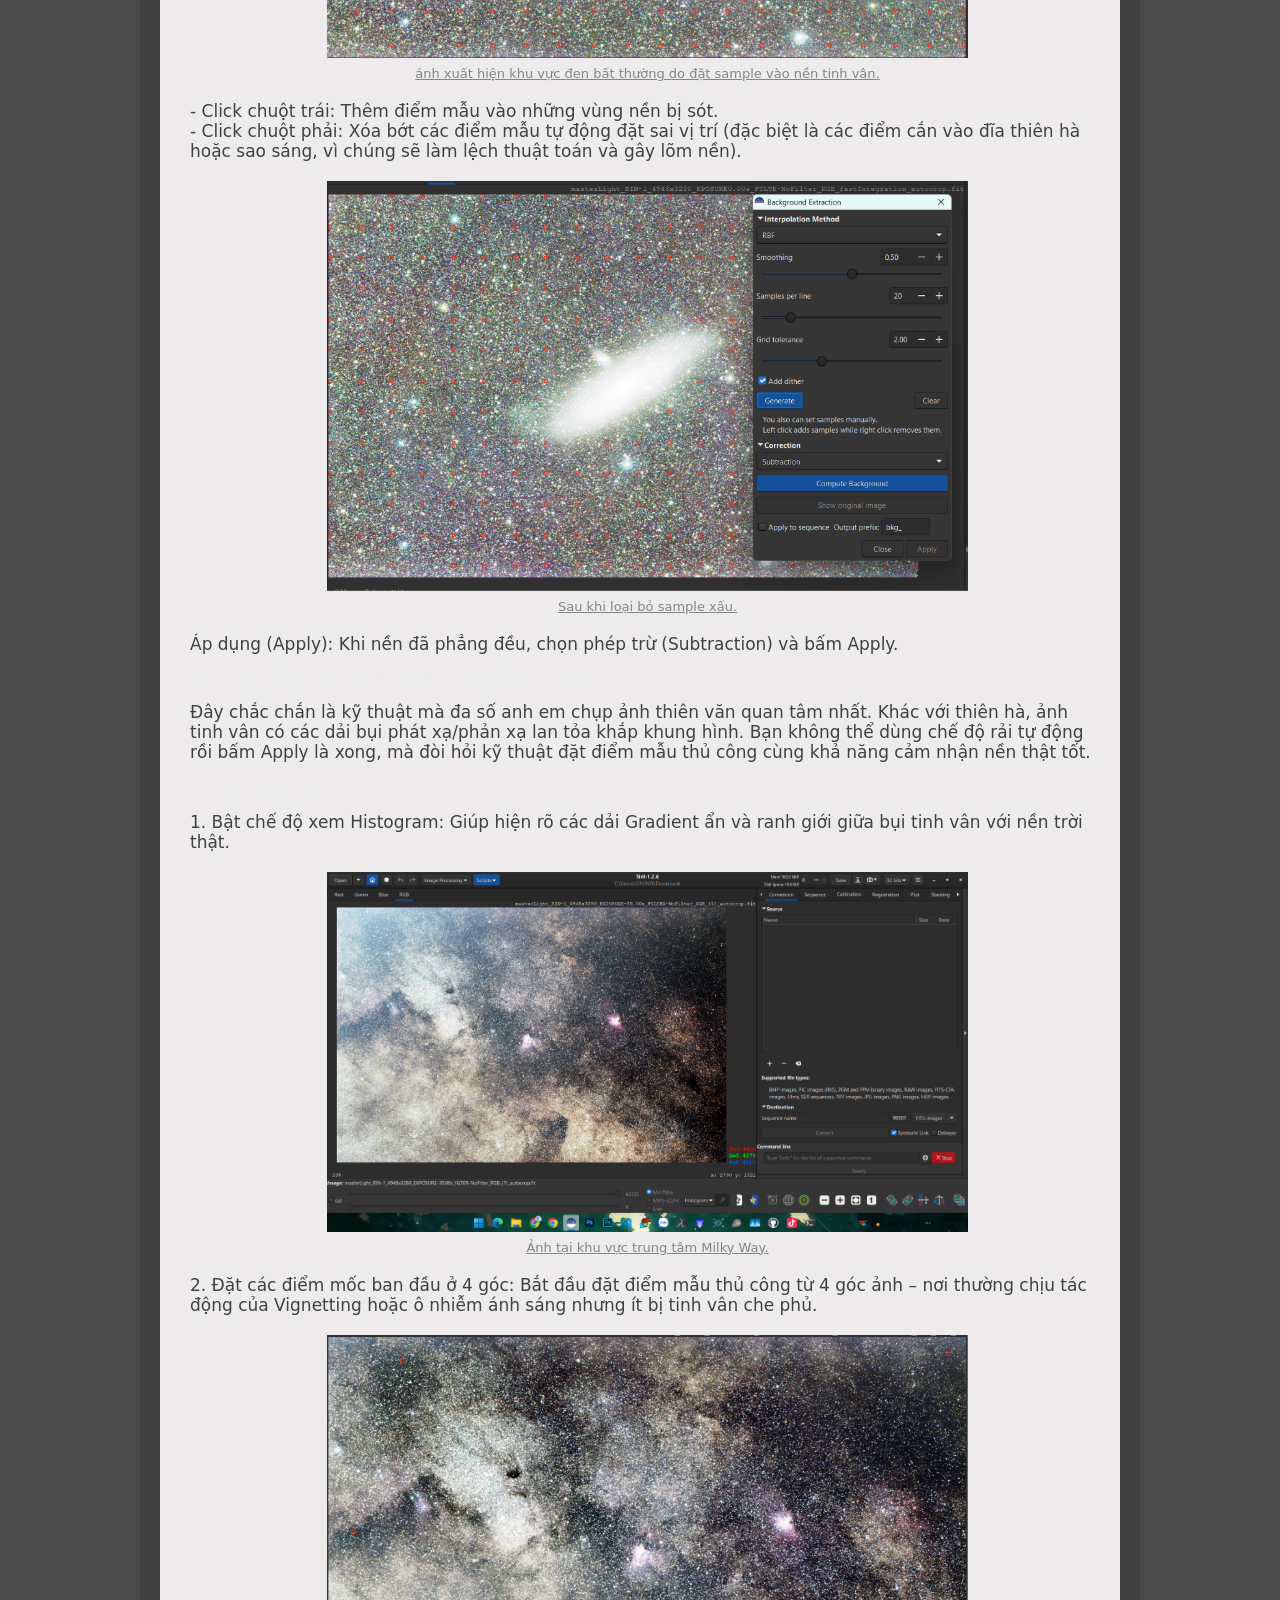
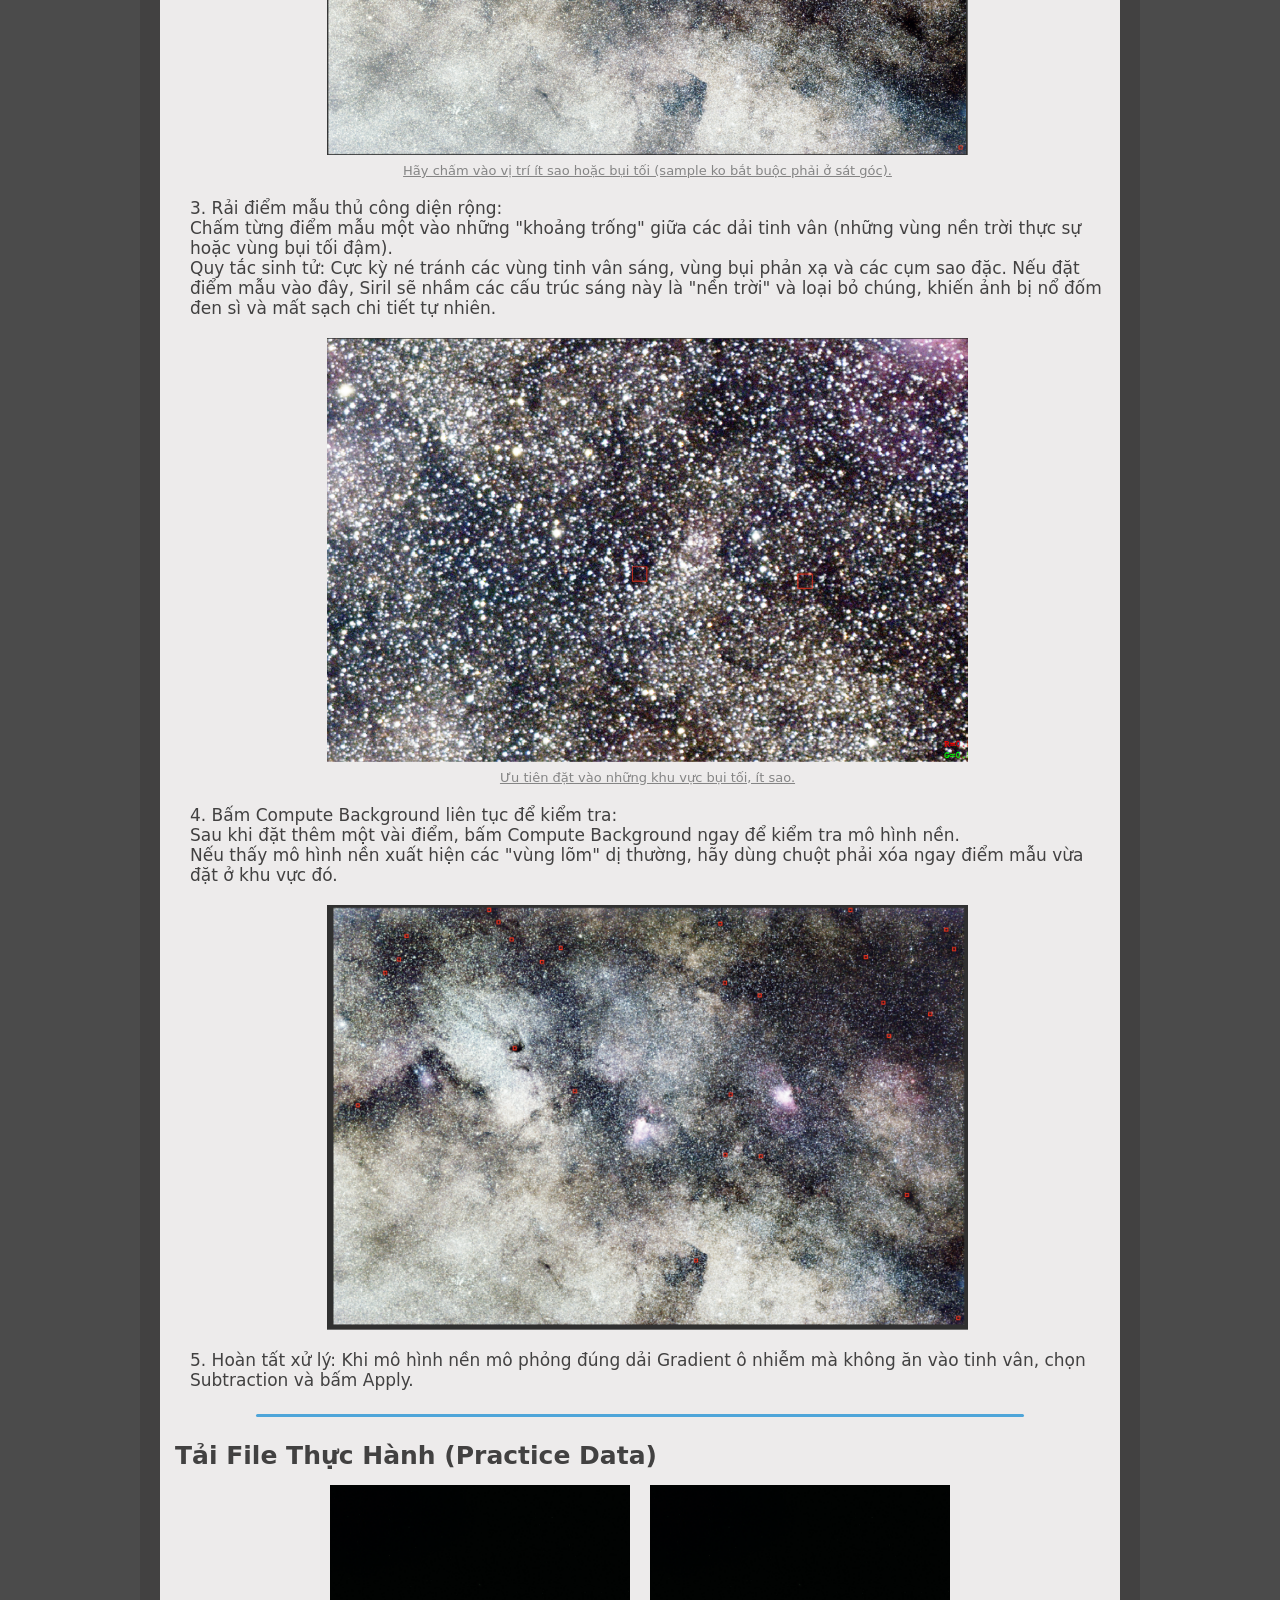
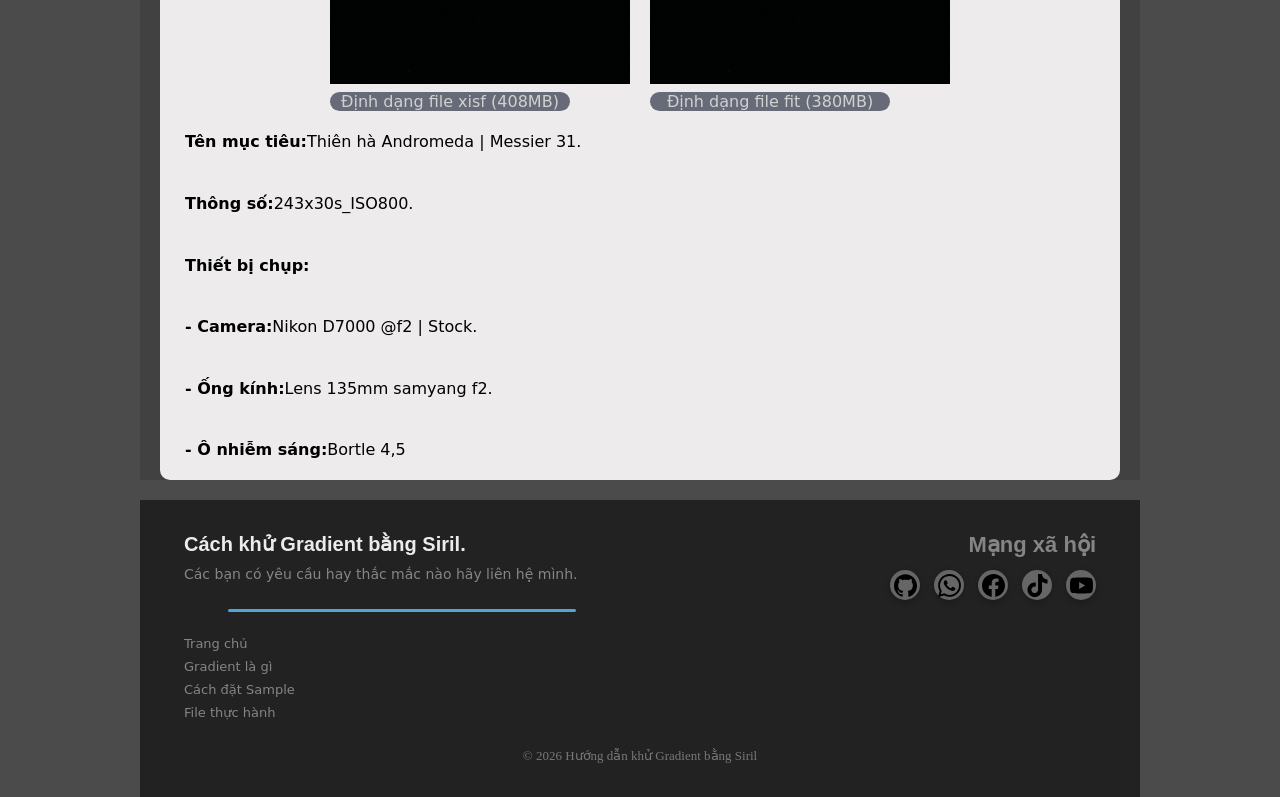
==== commit f1a3fdeb: "Update" ====
--- a/index.html
+++ b/index.html
@@ -1,7 +1,7 @@
 <!DOCTYPE html>
 <html lang="vi">
 <head>
-    <meta charset="UTF-8">
+    <meta charset="UTF-8"><meta name="viewport" content="width=device-width, initial-scale=1.0" />
     <meta name="viewport" content="width=device-width, initial-scale=1.0">
     <title>HuePhotography</title>
     <link rel="stylesheet" href="home.css">
@@ -27,188 +27,199 @@
 
     <main>
         <section class="hero-section" id="home">
-            <h1>Hướng dẫn cách khử<br>Gradient bằng Siril.</h1>
-            <img src="masterLight_BIN-1_4948x3280EXPOSURE-30.00s_FILTER-NoFilter_RGB_(m8_autocrop.jpg" alt="Ảnh thiên văn minh họa">
-        </section>
-
-        <section class="concept-section" id="concept">
-            <div class="kngradient">
-                <hr>
-                <h2>Gradient là gì?</h2>
-                <p>Trong chụp ảnh thiên văn, Gradient là hiện tượng nền trời bị lệch màu hoặc sáng tối không đều trên toàn bộ bức ảnh, thay vì là một nền tối phẳng mượt.</p>
-                <p>Đây là "kẻ thù" lớn nhất khi kéo sáng (stretch) ảnh nền sâu (DSO) hay dải Ngân Hà, khiến các chi tiết tinh vân mờ bị che khuất.</p>
-                <h2>Ví dụ thực tế dễ hình dung nhất:</h2>
-                <p>
-                    Hãy tưởng tượng bạn đang đứng trong một căn phòng tối và bật một chiếc đèn bàn ở góc phòng: 
-                    <br>- Chỗ ngay sát chiếc đèn sẽ rất sáng. 
-                    <br>- Càng đi xa chiếc đèn về phía góc đối diện, phòng sẽ tối dần đi.
-                    <br>- Sự chuyển tiếp từ: Rất sáng -> Sáng vừa -> Tối dần -> Tối thui một cách mượt mà đó chính là Gradient sáng.
-                    <p>Nếu thay bóng đèn vàng bằng bóng đèn màu đỏ, bạn sẽ thấy góc phòng có một vệt màu đỏ loang dần ra rồi mất hẳn. Đó chính là Gradient màu.</p>
-                </p>
-                <a class="anhminhhoa1">
-                    <img src="Screenshot 2026-09-09 130154.png" alt="ảnh minh họa gradient mầu">
-                    <p>Ảnh minh họa gradient mầu (M31).</p>
-                </a>
-            </div>
-            <div class="gradient2">
-                <h2>Có 2 loại gradient chính</h2>
-                <div class="gradient1">
-                    <h3>1. Gradient trong Ảnh Thiên Văn (Astrophotography):</h3>
-                    <p>
-                        - Bản chất: Ánh sáng từ đèn đường, đô thị hoặc ánh Trăng chiếu vào bầu khí quyển và phản xạ lại vào ống kính.<br>
-                        - Biểu hiện: Nền trời bị một quầng sáng màu vàng, cam hoặc xanh lá cây tràn qua một góc (thường là phía gần chân trời).<br>
-                        - Cách xử lý: Dùng phép trừ (Subtraction) trong các công cụ Background Extraction (Siril, PixInsight, Graxpect) để loại bỏ.
-                    </p>
-                </div>
-                <div class="gradient2">
-                    <h3>2. Gradient do Quang học (Vignetting / Tối góc):</h3>
-                    <div class="gradient3">
-                        <p class="gradient-description">
-                            Bản chất: Vật kính/Lens không phân bổ ánh sáng đều, làm trung tâm ảnh sáng hơn và 4 góc bị tối đi.
-                            <br>Biểu hiện: Bốn góc ảnh bị đen xì hoặc dính vệt tối hình tròn.
-                        </p>
-                        <a class="anhminhhoa1">
-                            <img src="Screenshot 2026-09-09 144744.png" alt="ảnh minh họa">
-                            <p>Ảnh minh họa.</p>
-                        </a>
-                        <p class="gradient-description">
-                            Cách xử lý: Chụp file Flat frame chuẩn để triệt tiêu, hoặc dùng phép chia (Division) nếu xử lý hậu kỳ bằng phần mềm.
-                        </p>
-                        <a class="anhminhhoa1">
-                            <img src="Screenshot 2026-09-09 flat.png" alt="ảnh minh họa">
-                            <p>Ảnh flat cho thấy ánh sáng phân bố không đều trên ảnh.</p>
-                        </a>
-                    </div>
+            <img class="hero-image" src="masterLight_BIN-1_4948x3280EXPOSURE-30.00s_FILTER-NoFilter_RGB_(m8_autocrop.jpg" alt="Ảnh thiên văn minh họa">
+
+            <div class="overlay-wrapper">
+    
+                <img src="siril.png" alt="logo siril" class="img-top">
+                
+                <div class="text-info">
+                    <h1>Hướng dẫn cách khử<br>Gradient bằng <span>Siril</span>.</h1>
+                  
                 </div>
             </div>
         </section>
 
-        <section class="processing-section" id="processing">
-            <hr>
-            <h2 class="xuly">Cách xử lý Gradient bằng Siril.</h2>
-            <div class="loaigradient">
-                <h3>Có 2 cách khử Gradient chính.</h3>
-                <div class="cach1">
-                    <h4>Cách 1: Xử lý Gradient cho ảnh Thiên hà (Galaxy):</h4>
-                    <div class="class1_1">
-                        <p>Thiên hà là đối tượng tương đối dễ xử lý nền nhất, vì xung quanh thiên hà thường là khoảng không vũ trụ mang màu đen trung tính 
-                            (trừ trường hợp bạn phơi sáng hàng trăm giờ để lấy bụi IFC/High-latitude Dust – lúc này sẽ áp dụng theo cách xử lý Tinh vân).
+        <div class="box-1">
+            <section class="concept-section" id="concept">
+                <div class="kngradient">
+                    <hr>
+                    <h2>Gradient là gì?</h2>
+                    <p>Trong chụp ảnh thiên văn, Gradient là hiện tượng nền trời bị lệch màu hoặc sáng tối không đều trên toàn bộ bức ảnh, thay vì là một nền tối phẳng mượt.</p>
+                    <p>Đây là "kẻ thù" lớn nhất khi kéo sáng (stretch) ảnh nền sâu (DSO) hay dải Ngân Hà, khiến các chi tiết tinh vân mờ bị che khuất.</p>
+                    <h2>Ví dụ thực tế dễ hình dung nhất:</h2>
+                    <p>
+                        Hãy tưởng tượng bạn đang đứng trong một căn phòng tối và bật một chiếc đèn bàn ở góc phòng: 
+                        <br>- Chỗ ngay sát chiếc đèn sẽ rất sáng. 
+                        <br>- Càng đi xa chiếc đèn về phía góc đối diện, phòng sẽ tối dần đi.
+                        <br>- Sự chuyển tiếp từ: Rất sáng -> Sáng vừa -> Tối dần -> Tối thui một cách mượt mà đó chính là Gradient sáng.
+                        <p>Nếu thay bóng đèn vàng bằng bóng đèn màu đỏ, bạn sẽ thấy góc phòng có một vệt màu đỏ loang dần ra rồi mất hẳn. Đó chính là Gradient màu.</p>
+                    </p>
+                    <a class="anhminhhoa1">
+                        <img src="Screenshot 2026-09-09 130154.png" alt="ảnh minh họa gradient mầu">
+                        <p>Ảnh minh họa gradient mầu (M31).</p>
+                    </a>
+                </div>
+                <div class="gradient2">
+                    <h2>Có 2 loại gradient chính</h2>
+                    <div class="gradient1">
+                        <h3>1. Gradient trong Ảnh Thiên Văn (Astrophotography):</h3>
+                        <p>
+                            - Bản chất: Ánh sáng từ đèn đường, đô thị hoặc ánh Trăng chiếu vào bầu khí quyển và phản xạ lại vào ống kính.<br>
+                            - Biểu hiện: Nền trời bị một quầng sáng màu vàng, cam hoặc xanh lá cây tràn qua một góc (thường là phía gần chân trời).<br>
+                            - Cách xử lý: Dùng phép trừ (Subtraction) trong các công cụ Background Extraction (Siril, PixInsight, Graxpect) để loại bỏ.
                         </p>
-                        <h4>Các bước thực hiện.</h4>
-                        <div class="img">1. Bật chế độ xem AutoStretch/Histogram: Trong Siril, chuyển chế độ xem từ Linear sang Histogram (hoặc AutoStretch). 
-                            Việc này giúp khuếch đại cực mạnh tín hiệu nền, làm lộ rõ các vùng Gradient xấu nhất để dễ kiểm soát.
+                    </div>
+                    <div class="gradient2">
+                        <h3>2. Gradient do Quang học (Vignetting / Tối góc):</h3>
+                        <div class="gradient3">
+                            <p class="gradient-description">
+                                Bản chất: Vật kính/Lens không phân bổ ánh sáng đều, làm trung tâm ảnh sáng hơn và 4 góc bị tối đi.
+                                <br>Biểu hiện: Bốn góc ảnh bị đen xì hoặc dính vệt tối hình tròn.
+                            </p>
                             <a class="anhminhhoa1">
-                                <img src="Screenshot 2026-09-09 162200.png" alt="Ảnh minh họa bước xem Histogram">
+                                <img src="Screenshot 2026-09-09 144744.png" alt="ảnh minh họa">
                                 <p>Ảnh minh họa.</p>
                             </a>
-                        </div>
-                        <div class="img">2. Thử nghiệm Rải điểm mẫu tự động (Auto Generate):<br>
-                            - Mở công cụ Background Extraction.<br>
+                            <p class="gradient-description">
+                                Cách xử lý: Chụp file Flat frame chuẩn để triệt tiêu, hoặc dùng phép chia (Division) nếu xử lý hậu kỳ bằng phần mềm.
+                            </p>
                             <a class="anhminhhoa1">
-                                <img src="Screenshot 2026-09-09 162531.png" alt="ảnh minh họa">
-                                <p>Vị trí của BE nằm trong Image Processing.</p>
-                            </a>
-                            - Nếu ảnh tương đối sạch, bấm Generate để Siril tự động rải các điểm mẫu (Sample points).
-                            <a class="anhminhhoa1">
-                                <img src="Screenshot 2026-09-09 162823.png" alt="ảnh minh họa">
-                                <p>Ảnh sau khi được rải sample tự động.</p>
+                                <img src="Screenshot 2026-09-09 flat.png" alt="ảnh minh họa">
+                                <p>Ảnh flat cho thấy ánh sáng phân bố không đều trên ảnh.</p>
                             </a>
                         </div>
-                        <p>3. Kiểm tra mô hình nền (Compute Background): Bấm Compute Background để xem trước mô hình nền mà phần mềm vừa tính toán.</p>
-                        <div class="img">Can thiệp thủ công (Fine-tuning):<br>
-                            Nếu phát hiện những khu vực bị đen sâu hoặc bị rực sáng bất thường, bạn cần chỉnh lại điểm mẫu thủ công.<br>
-                            <a class="anhminhhoa1">
-                                <img src="Screenshot 2026-09-09 163017.png" alt="ảnh minh họa">
-                                <p>ảnh xuất hiện khu vực đen bất thường do đặt sample vào nền tinh vân.</p>
-                            </a>
-                            - Click chuột trái: Thêm điểm mẫu vào những vùng nền bị sót.<br>
-                            - Click chuột phải: Xóa bớt các điểm mẫu tự động đặt sai vị trí (đặc biệt là các điểm cắn vào đĩa thiên hà hoặc sao sáng, vì chúng sẽ làm lệch thuật toán và gây lõm nền).
-                            <a class="anhminhhoa1">
-                                <img src="Screenshot 2026-09-09 162823.png" alt="ảnh minh họa">
-                                <p>Sau khi loại bỏ sample xấu.</p>
-                            </a>
+                    </div>
+                </div>
+            </section>
+    
+            <section class="processing-section" id="processing">
+                <hr>
+                <h2 class="xuly">Cách xử lý Gradient bằng Siril.</h2>
+                <div class="loaigradient">
+                    <h3>Có 2 cách khử Gradient chính.</h3>
+                    <div class="cach1">
+                        <h4>Cách 1: Xử lý Gradient cho ảnh Thiên hà (Galaxy):</h4>
+                        <div class="class1_1">
+                            <p>Thiên hà là đối tượng tương đối dễ xử lý nền nhất, vì xung quanh thiên hà thường là khoảng không vũ trụ mang màu đen trung tính 
+                                (trừ trường hợp bạn phơi sáng hàng trăm giờ để lấy bụi IFC/High-latitude Dust – lúc này sẽ áp dụng theo cách xử lý Tinh vân).
+                            </p>
+                            <h4>Các bước thực hiện.</h4>
+                            <div class="img">1. Bật chế độ xem AutoStretch/Histogram: Trong Siril, chuyển chế độ xem từ Linear sang Histogram (hoặc AutoStretch). 
+                                Việc này giúp khuếch đại cực mạnh tín hiệu nền, làm lộ rõ các vùng Gradient xấu nhất để dễ kiểm soát.
+                                <a class="anhminhhoa1">
+                                    <img src="Screenshot 2026-09-09 162200.png" alt="Ảnh minh họa bước xem Histogram">
+                                    <p>Ảnh minh họa.</p>
+                                </a>
+                            </div>
+                            <div class="img">2. Thử nghiệm Rải điểm mẫu tự động (Auto Generate):<br>
+                                - Mở công cụ Background Extraction.<br>
+                                <a class="anhminhhoa1">
+                                    <img src="Screenshot 2026-09-09 162531.png" alt="ảnh minh họa">
+                                    <p>Vị trí của BE nằm trong Image Processing.</p>
+                                </a>
+                                - Nếu ảnh tương đối sạch, bấm Generate để Siril tự động rải các điểm mẫu (Sample points).
+                                <a class="anhminhhoa1">
+                                    <img src="Screenshot 2026-09-09 162823.png" alt="ảnh minh họa">
+                                    <p>Ảnh sau khi được rải sample tự động.</p>
+                                </a>
+                            </div>
+                            <p>3. Kiểm tra mô hình nền (Compute Background): Bấm Compute Background để xem trước mô hình nền mà phần mềm vừa tính toán.</p>
+                            <div class="img">Can thiệp thủ công (Fine-tuning):<br>
+                                Nếu phát hiện những khu vực bị đen sâu hoặc bị rực sáng bất thường, bạn cần chỉnh lại điểm mẫu thủ công.<br>
+                                <a class="anhminhhoa1">
+                                    <img src="Screenshot 2026-09-09 163017.png" alt="ảnh minh họa">
+                                    <p>ảnh xuất hiện khu vực đen bất thường do đặt sample vào nền tinh vân.</p>
+                                </a>
+                                - Click chuột trái: Thêm điểm mẫu vào những vùng nền bị sót.<br>
+                                - Click chuột phải: Xóa bớt các điểm mẫu tự động đặt sai vị trí (đặc biệt là các điểm cắn vào đĩa thiên hà hoặc sao sáng, vì chúng sẽ làm lệch thuật toán và gây lõm nền).
+                                <a class="anhminhhoa1">
+                                    <img src="Screenshot 2026-09-09 162823.png" alt="ảnh minh họa">
+                                    <p>Sau khi loại bỏ sample xấu.</p>
+                                </a>
+                            </div>
+                            <p>Áp dụng (Apply): Khi nền đã phẳng đều, chọn phép trừ (Subtraction) và bấm Apply.</p>
                         </div>
-                        <p>Áp dụng (Apply): Khi nền đã phẳng đều, chọn phép trừ (Subtraction) và bấm Apply.</p>
-                    </div>
-                </div>
-                <div class="cach2">
-                    <h4>Cách 2: Xử lý Gradient cho ảnh Tinh vân (Nebula):</h4>
-                    <div class1_2>
-                        <div class="img">Đây chắc chắn là kỹ thuật mà đa số anh em chụp ảnh thiên văn quan tâm nhất. Khác với thiên hà, ảnh tinh vân có các dải bụi phát xạ/phản xạ lan tỏa khắp khung hình. 
-                            Bạn không thể dùng chế độ rải tự động rồi bấm Apply là xong, mà đòi hỏi kỹ thuật đặt điểm mẫu thủ công cùng khả năng cảm nhận nền thật tốt.
-                            <h4>Các bước thực hiện:</h4>
-                            <p>1. Bật chế độ xem Histogram: Giúp hiện rõ các dải Gradient ẩn và ranh giới giữa bụi tinh vân với nền trời thật.</p>
-                            <a class="anhminhhoa1">
-                                <img src="Screenshot 2026-09-09 210831.png" alt="ảnh minh họa">
-                                <p>Ảnh tại khu vực trung tâm Milky Way.</p>
-                            </a>
-                            <p>2. Đặt các điểm mốc ban đầu ở 4 góc: Bắt đầu đặt điểm mẫu thủ công từ 4 góc ảnh – nơi thường chịu tác động của Vignetting hoặc ô nhiễm ánh sáng nhưng ít bị tinh vân che phủ.</p>
-                            <a class="anhminhhoa1">
-                                <img src="Screenshot 2026-09-09 211256.png" alt="ảnh minh họa">
-                                <p>Hãy chấm vào vị trí ít sao hoặc bụi tối (sample ko bắt buộc phải ở sát góc).</p>
-                            </a>
-                            <p>3. Rải điểm mẫu thủ công diện rộng:<br>
-                                Chấm từng điểm mẫu một vào những "khoảng trống" giữa các dải tinh vân (những vùng nền trời thực sự hoặc vùng bụi tối đậm).<br>
-                                Quy tắc sinh tử: Cực kỳ né tránh các vùng tinh vân sáng, vùng bụi phản xạ và các cụm sao đặc. Nếu đặt điểm mẫu vào đây, Siril sẽ nhầm các cấu trúc sáng này là 
-                                "nền trời" và loại bỏ chúng, khiến ảnh bị nổ đốm đen sì và mất sạch chi tiết tự nhiên.
-                            </p>
-                            <a class="anhminhhoa1">
-                                <img src="Screenshot 2026-09-09 211320.png" alt="ảnh minh họa">
-                                <p>Ưu tiên đặt vào những khu vực bụi tối, ít sao.</p>
-                            </a>
-                            <p>4. Bấm Compute Background liên tục để kiểm tra:<br>
-                                Sau khi đặt thêm một vài điểm, bấm Compute Background ngay để kiểm tra mô hình nền.<br>
-                                Nếu thấy mô hình nền xuất hiện các "vùng lõm" dị thường, hãy dùng chuột phải xóa ngay điểm mẫu vừa đặt ở khu vực đó.<br>
-                            </p>
-                            <a class="anhminhhoa1">
-                                <img src="Screenshot 2026-09-09 211513.png" alt="ảnh minh họa">
-                            </a>
-                            <p>5. Hoàn tất xử lý: Khi mô hình nền mô phỏng đúng dải Gradient ô nhiễm mà không ăn vào tinh vân, chọn Subtraction và bấm Apply.</p>
+                    </div>
+                    <div class="cach2">
+                        <h4>Cách 2: Xử lý Gradient cho ảnh Tinh vân (Nebula):</h4>
+                        <div class1_2>
+                            <div class="img">Đây chắc chắn là kỹ thuật mà đa số anh em chụp ảnh thiên văn quan tâm nhất. Khác với thiên hà, ảnh tinh vân có các dải bụi phát xạ/phản xạ lan tỏa khắp khung hình. 
+                                Bạn không thể dùng chế độ rải tự động rồi bấm Apply là xong, mà đòi hỏi kỹ thuật đặt điểm mẫu thủ công cùng khả năng cảm nhận nền thật tốt.
+                                <h4>Các bước thực hiện:</h4>
+                                <p>1. Bật chế độ xem Histogram: Giúp hiện rõ các dải Gradient ẩn và ranh giới giữa bụi tinh vân với nền trời thật.</p>
+                                <a class="anhminhhoa1">
+                                    <img src="Screenshot 2026-09-09 210831.png" alt="ảnh minh họa">
+                                    <p>Ảnh tại khu vực trung tâm Milky Way.</p>
+                                </a>
+                                <p>2. Đặt các điểm mốc ban đầu ở 4 góc: Bắt đầu đặt điểm mẫu thủ công từ 4 góc ảnh – nơi thường chịu tác động của Vignetting hoặc ô nhiễm ánh sáng nhưng ít bị tinh vân che phủ.</p>
+                                <a class="anhminhhoa1">
+                                    <img src="Screenshot 2026-09-09 211256.png" alt="ảnh minh họa">
+                                    <p>Hãy chấm vào vị trí ít sao hoặc bụi tối (sample ko bắt buộc phải ở sát góc).</p>
+                                </a>
+                                <p>3. Rải điểm mẫu thủ công diện rộng:<br>
+                                    Chấm từng điểm mẫu một vào những "khoảng trống" giữa các dải tinh vân (những vùng nền trời thực sự hoặc vùng bụi tối đậm).<br>
+                                    Quy tắc sinh tử: Cực kỳ né tránh các vùng tinh vân sáng, vùng bụi phản xạ và các cụm sao đặc. Nếu đặt điểm mẫu vào đây, Siril sẽ nhầm các cấu trúc sáng này là 
+                                    "nền trời" và loại bỏ chúng, khiến ảnh bị nổ đốm đen sì và mất sạch chi tiết tự nhiên.
+                                </p>
+                                <a class="anhminhhoa1">
+                                    <img src="Screenshot 2026-09-09 211320.png" alt="ảnh minh họa">
+                                    <p>Ưu tiên đặt vào những khu vực bụi tối, ít sao.</p>
+                                </a>
+                                <p>4. Bấm Compute Background liên tục để kiểm tra:<br>
+                                    Sau khi đặt thêm một vài điểm, bấm Compute Background ngay để kiểm tra mô hình nền.<br>
+                                    Nếu thấy mô hình nền xuất hiện các "vùng lõm" dị thường, hãy dùng chuột phải xóa ngay điểm mẫu vừa đặt ở khu vực đó.<br>
+                                </p>
+                                <a class="anhminhhoa1">
+                                    <img src="Screenshot 2026-09-09 211513.png" alt="ảnh minh họa">
+                                </a>
+                                <p>5. Hoàn tất xử lý: Khi mô hình nền mô phỏng đúng dải Gradient ô nhiễm mà không ăn vào tinh vân, chọn Subtraction và bấm Apply.</p>
+                            </div>
                         </div>
                     </div>
                 </div>
-            </div>
-        </section>
-
-        <section class="practice-section" id="practice">
-            <hr>
-            <h2>Tải File Thực Hành (Practice Data)</h2>
-            <div class="file">
-                <a class="fit" href="https://drive.google.com/drive/folders/1oxUNJWswvfsIbe_XWQVmPsKmY2vsALI6?usp=sharing">
-                    <img src="masterLight_BIN-1_4948x3280_EXPOSURE-30.00s_FILTER-NoFilter_RGB_fastIntegration_autocrop.jpg" alt="file xisf">
-                    <p>Định dạng file xisf (408MB)</p>
-                </a>
-                <a class="fit" href="https://drive.google.com/drive/folders/1JAPWy0hOWj_4HoOUpehWVVzZzIQm340S?usp=sharing">
-                    <img src="masterLight_BIN-1_4948x3280_EXPOSURE-30.00s_FILTER-NoFilter_RGB_fastIntegration_autocrop.jpg" alt="file fit">
-                    <p>Định dạng file fit (380MB)</p>
-                </a>
-            </div>
-            <div class="thongso">
-                <a class="img">
-                    <h4>Tên mục tiêu:</h4>
-                    <p> Thiên hà Andromeda | Messier 31.</p>
-                </a>
-                <a class="img">
-                    <h4>Thông số:</h4>
-                    <p> 243x30s_ISO800.</p>
-                </a>
-                <a class="img">
-                    <h4>Thiết bị chụp:</h4>
-                </a>
-                <a class="img">
-                    <h4>- Camera:</h4>
-                    <p> Nikon D7000 @f2 | Stock.</p>
-                </a>
-                <a class="img">
-                    <h4>- Ống kính:</h4>
-                    <p> Lens 135mm samyang f2.</p>
-                </a>
-                <a class="img">
-                    <h4>- Ô nhiễm sáng:</h4>
-                    <p> Bortle 4,5</p>
-                </a>
-            </div>
-        </section>
+            </section>
+    
+            <section class="practice-section" id="practice">
+                <hr>
+                <h2>Tải File Thực Hành (Practice Data)</h2>
+                <div class="file">
+                    <a class="fit" href="https://drive.google.com/drive/folders/1oxUNJWswvfsIbe_XWQVmPsKmY2vsALI6?usp=sharing">
+                        <img src="masterLight_BIN-1_4948x3280_EXPOSURE-30.00s_FILTER-NoFilter_RGB_fastIntegration_autocrop.jpg" alt="file xisf">
+                        <p>Định dạng file xisf (408MB)</p>
+                    </a>
+                    <a class="fit" href="https://drive.google.com/drive/folders/1JAPWy0hOWj_4HoOUpehWVVzZzIQm340S?usp=sharing">
+                        <img src="masterLight_BIN-1_4948x3280_EXPOSURE-30.00s_FILTER-NoFilter_RGB_fastIntegration_autocrop.jpg" alt="file fit">
+                        <p>Định dạng file fit (380MB)</p>
+                    </a>
+                </div>
+                <div class="thongso">
+                    <a class="img">
+                        <h4>Tên mục tiêu:</h4>
+                        <p> Thiên hà Andromeda | Messier 31.</p>
+                    </a>
+                    <a class="img">
+                        <h4>Thông số:</h4>
+                        <p> 243x30s_ISO800.</p>
+                    </a>
+                    <a class="img">
+                        <h4>Thiết bị chụp:</h4>
+                    </a>
+                    <a class="img">
+                        <h4>- Camera:</h4>
+                        <p> Nikon D7000 @f2 | Stock.</p>
+                    </a>
+                    <a class="img">
+                        <h4>- Ống kính:</h4>
+                        <p> Lens 135mm samyang f2.</p>
+                    </a>
+                    <a class="img">
+                        <h4>- Ô nhiễm sáng:</h4>
+                        <p> Bortle 4,5</p>
+                    </a>
+                </div>
+            </section>
+        </div>
     </main>
 
     <footer class="contact-section" id="contact">
--- a/home.css
+++ b/home.css
@@ -3,8 +3,8 @@
 	--background: #444444;
 	--surface: #151d329e;
 	--text2: #858585;
-	--text1: #272626;
-	--text3: #d1d1d1;
+	--text1: #424141;
+	--text3: #edebeb;
 	--muted-text: #aeb9cc;
 	--primary: #4ea5d9;
 	--accent: #f6bd60;
@@ -53,7 +53,7 @@
 
 .site-header .home {
 	display: flex;
-	gap: 10px;
+	gap: 50px;
 	padding: 8px;
 	color: var(--text3);
 	font-family: system-ui, -apple-system, BlinkMacSystemFont, "Segoe UI", sans-serif;
@@ -94,43 +94,56 @@
 }
 
 main {
-	background: #ffffff;
+	background: var(--text1);
 	font-family: system-ui, -apple-system, BlinkMacSystemFont, "Segoe UI", sans-serif;
 }
-
-.hero-section {
+.box-1 {
+	margin: 20px;
+	background: var(--text3);
+	border-radius: 10px;
+}
+
+.hero-section  {
 	position: relative;
-	height: 140px;
-	overflow: hidden;
-}
-
-.hero-section img {
-	display: block;
+    width: 100%;
+    overflow: hidden;
+}
+
+.hero-section .hero-image {
 	width: 100%;
-	height: 100%;
+	max-height: 120px;
 	object-fit: cover;
-	object-position: center;
-}
-
-.hero-section h1 {
+	border-bottom-left-radius: 10px;
+	border-bottom-right-radius: 10px;
+}
+.overlay-wrapper {
 	position: absolute;
 	top: 50%;
-	left: 20px; 
-	z-index: 1;
-	margin: 0;
-	color: #ffffff;
-	font-family: system-ui, -apple-system, BlinkMacSystemFont, "Segoe UI", sans-serif;
-	font-size: 30px;
-	font-weight: 700;
-	text-align: left;
-	white-space: normal;
-	display: block;
-	padding: 20px;
-	transform: translateY(-50%);
-    transition: 0.2s;
-}
-.hero-section h1:hover {
-    color: var(--primary);
+	left: 50%;
+	transform: translate(0%, -50%);
+    bottom: 20px;
+    left: 20px;
+    z-index: 10;
+    
+    display: flex;
+	align-items: center;
+    gap: 15px;
+    
+    padding: 12px 20px;
+}
+.img-top {
+	width: 70px;
+	display: block;
+	align-items: center;
+	justify-content: center;
+}
+.text-info h1 {
+	color: var(--text3);
+}
+.text-info span {
+	color: #4ea5d9;
+	font-family:Arial, Helvetica, sans-serif;
+	letter-spacing: 2px;
 }
 .concept-section h2,
 .processing-section h2,
@@ -184,7 +197,7 @@
 .loaigradient h3,
 .loaigradient h4 {
 	margin: 15px;
-	color: var(--text1);
+	color: var(--text3);
 }
 
 .loaigradient h3 {
@@ -389,6 +402,7 @@
 .contact-info h2{
     font-family: Arial, Helvetica, sans-serif;
 }
+
 @media (max-width: 900px) {
     .site-header {
 		position: relative;
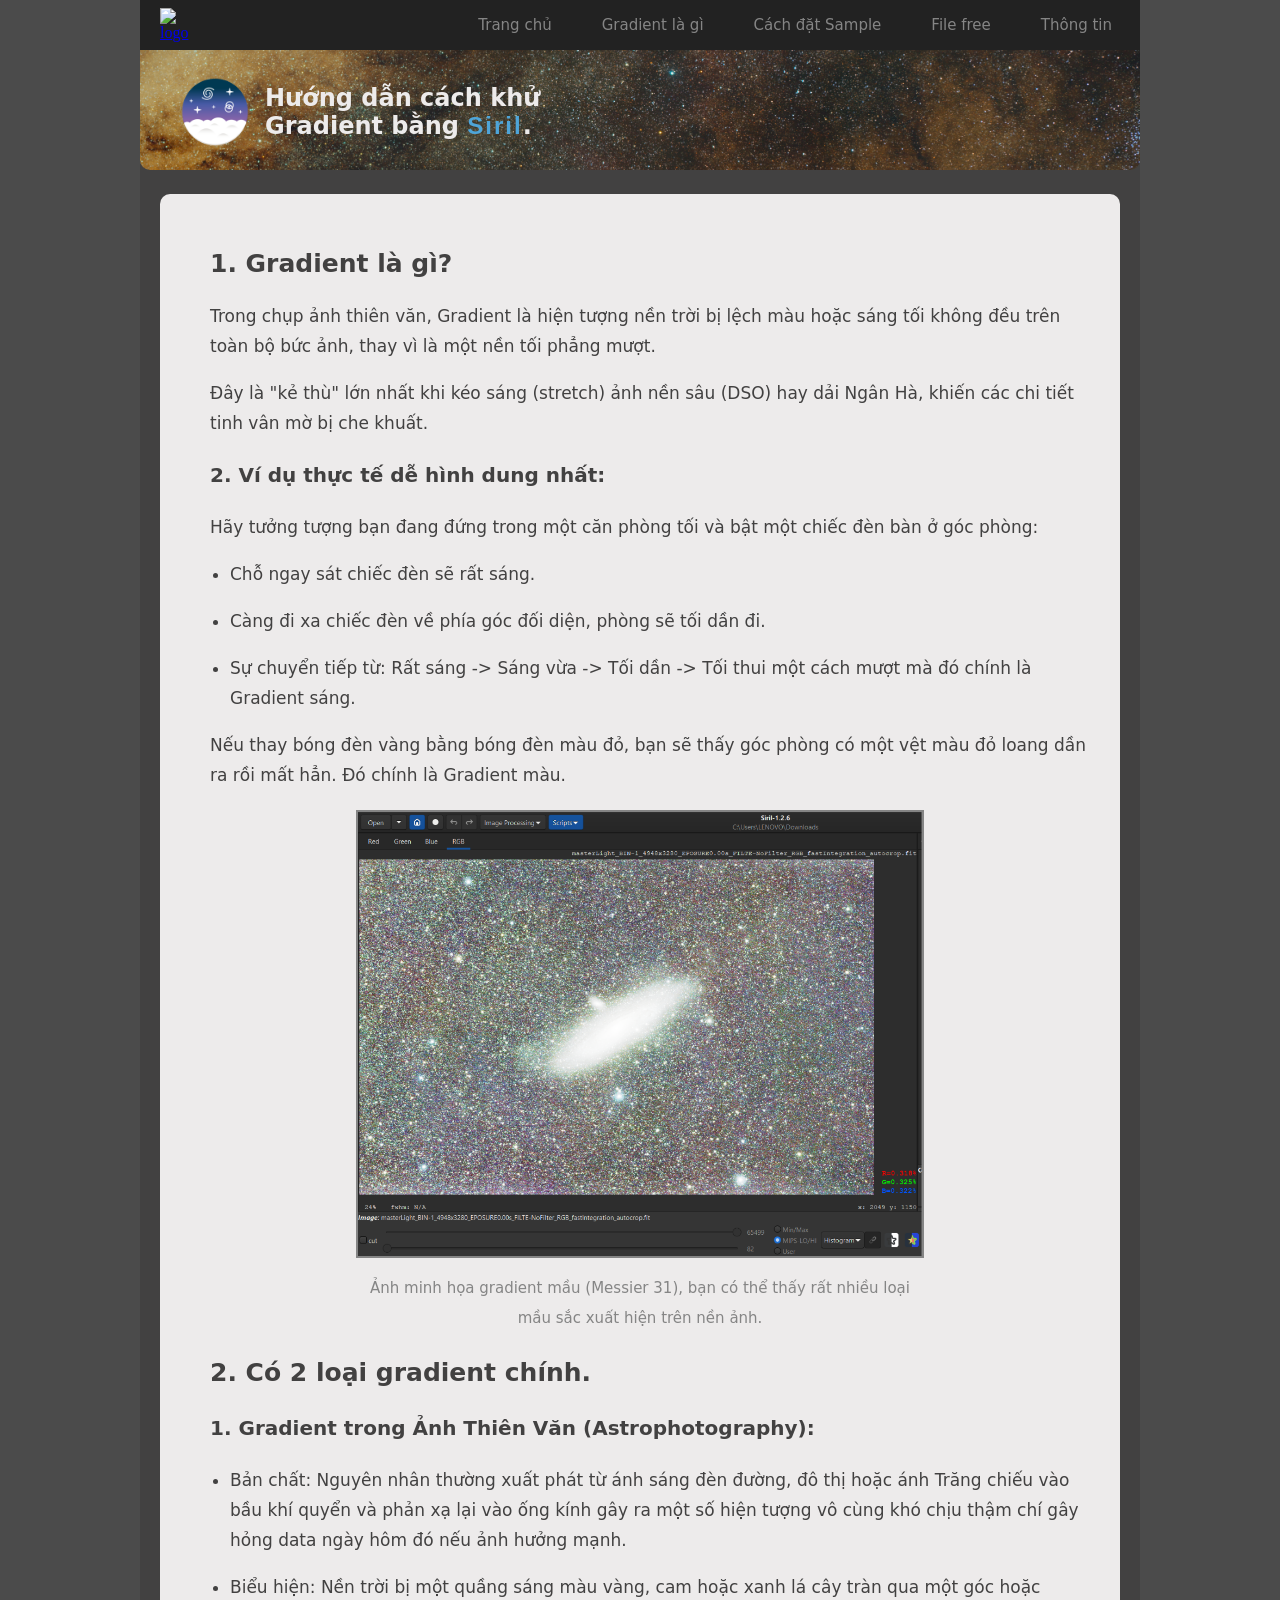
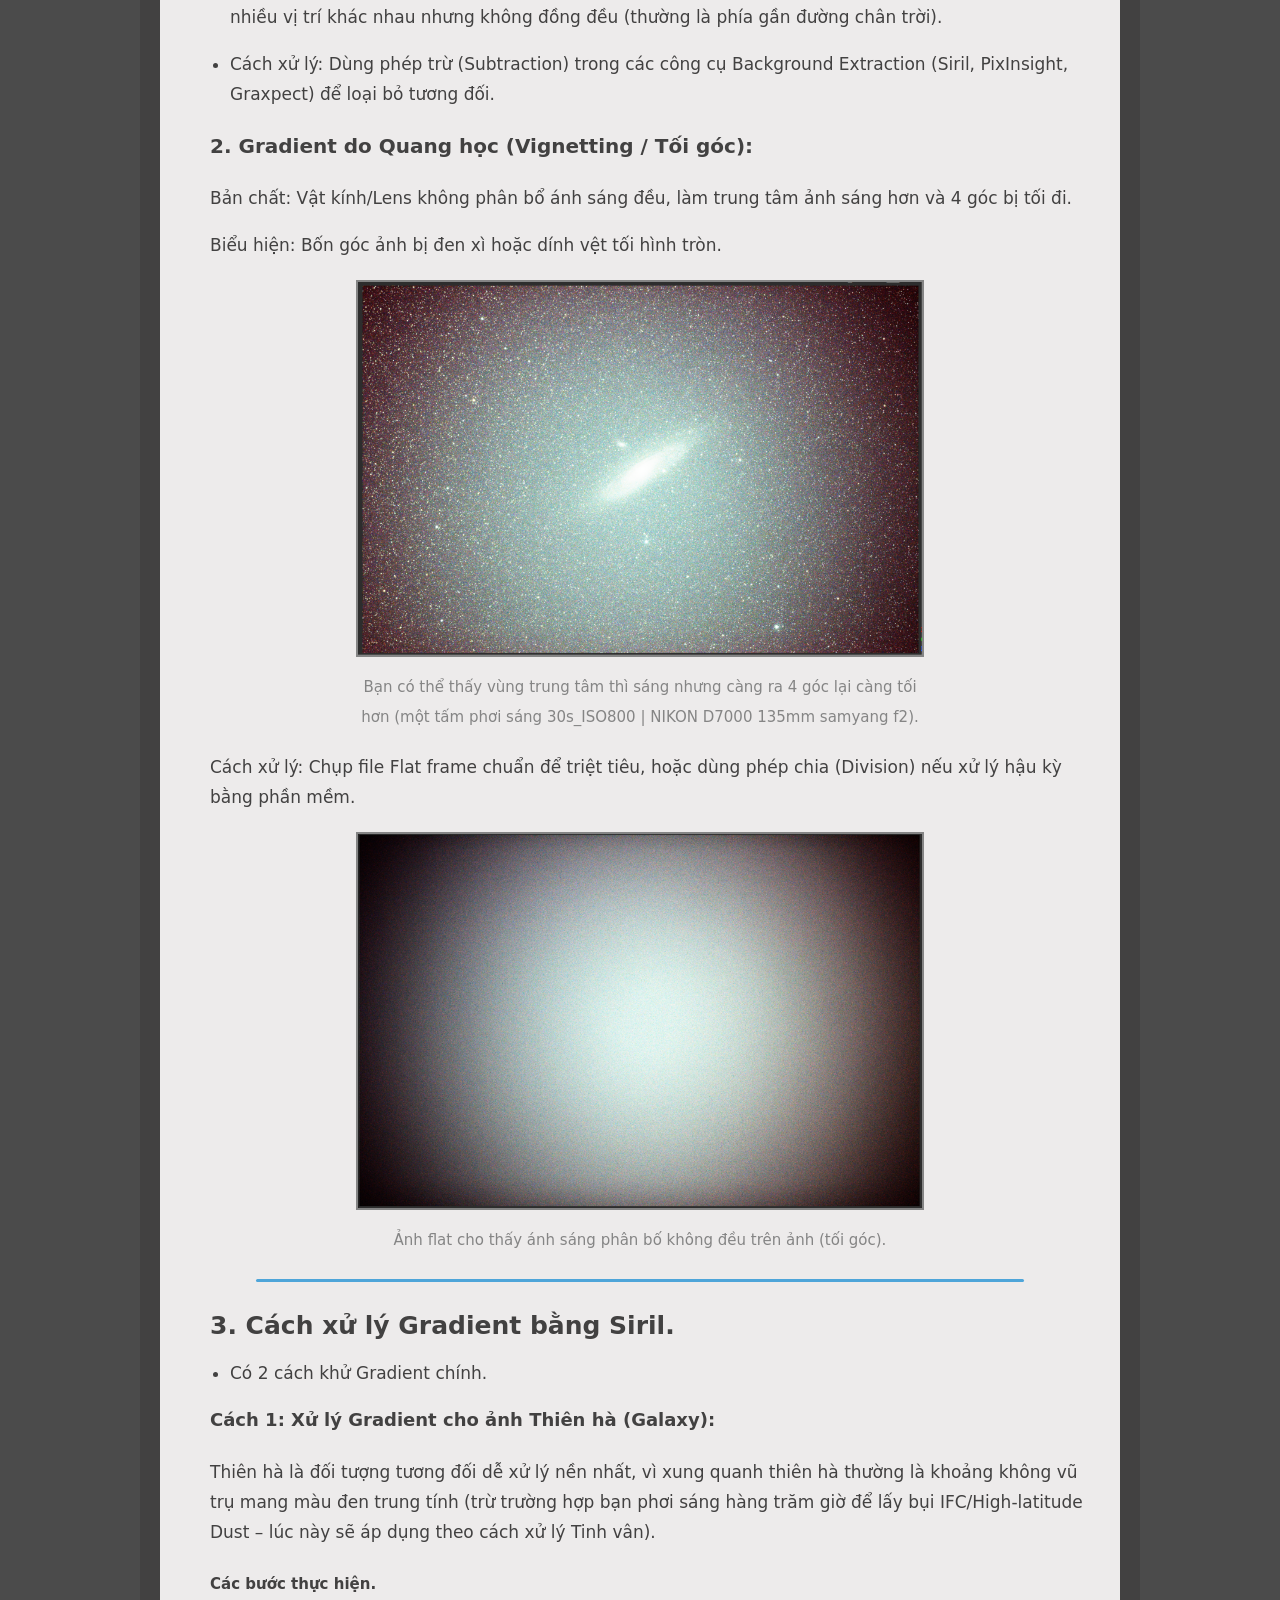
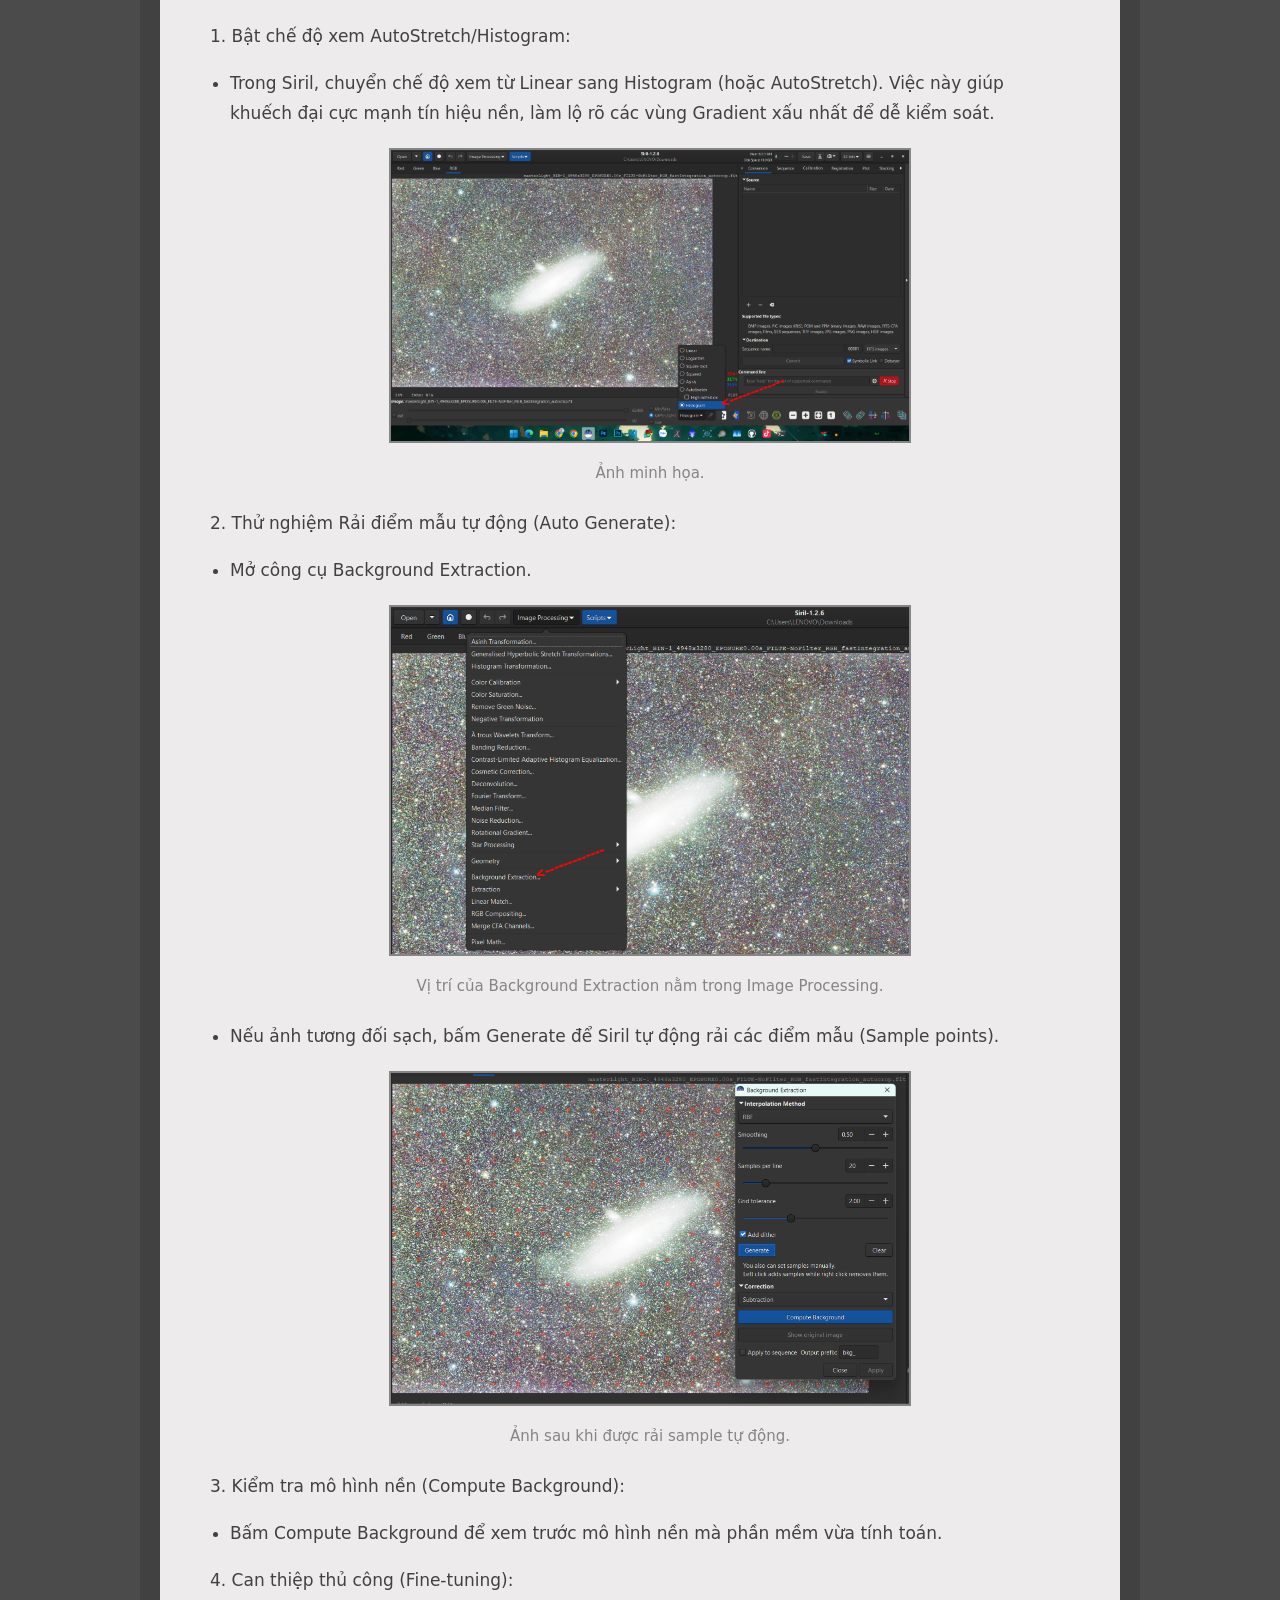
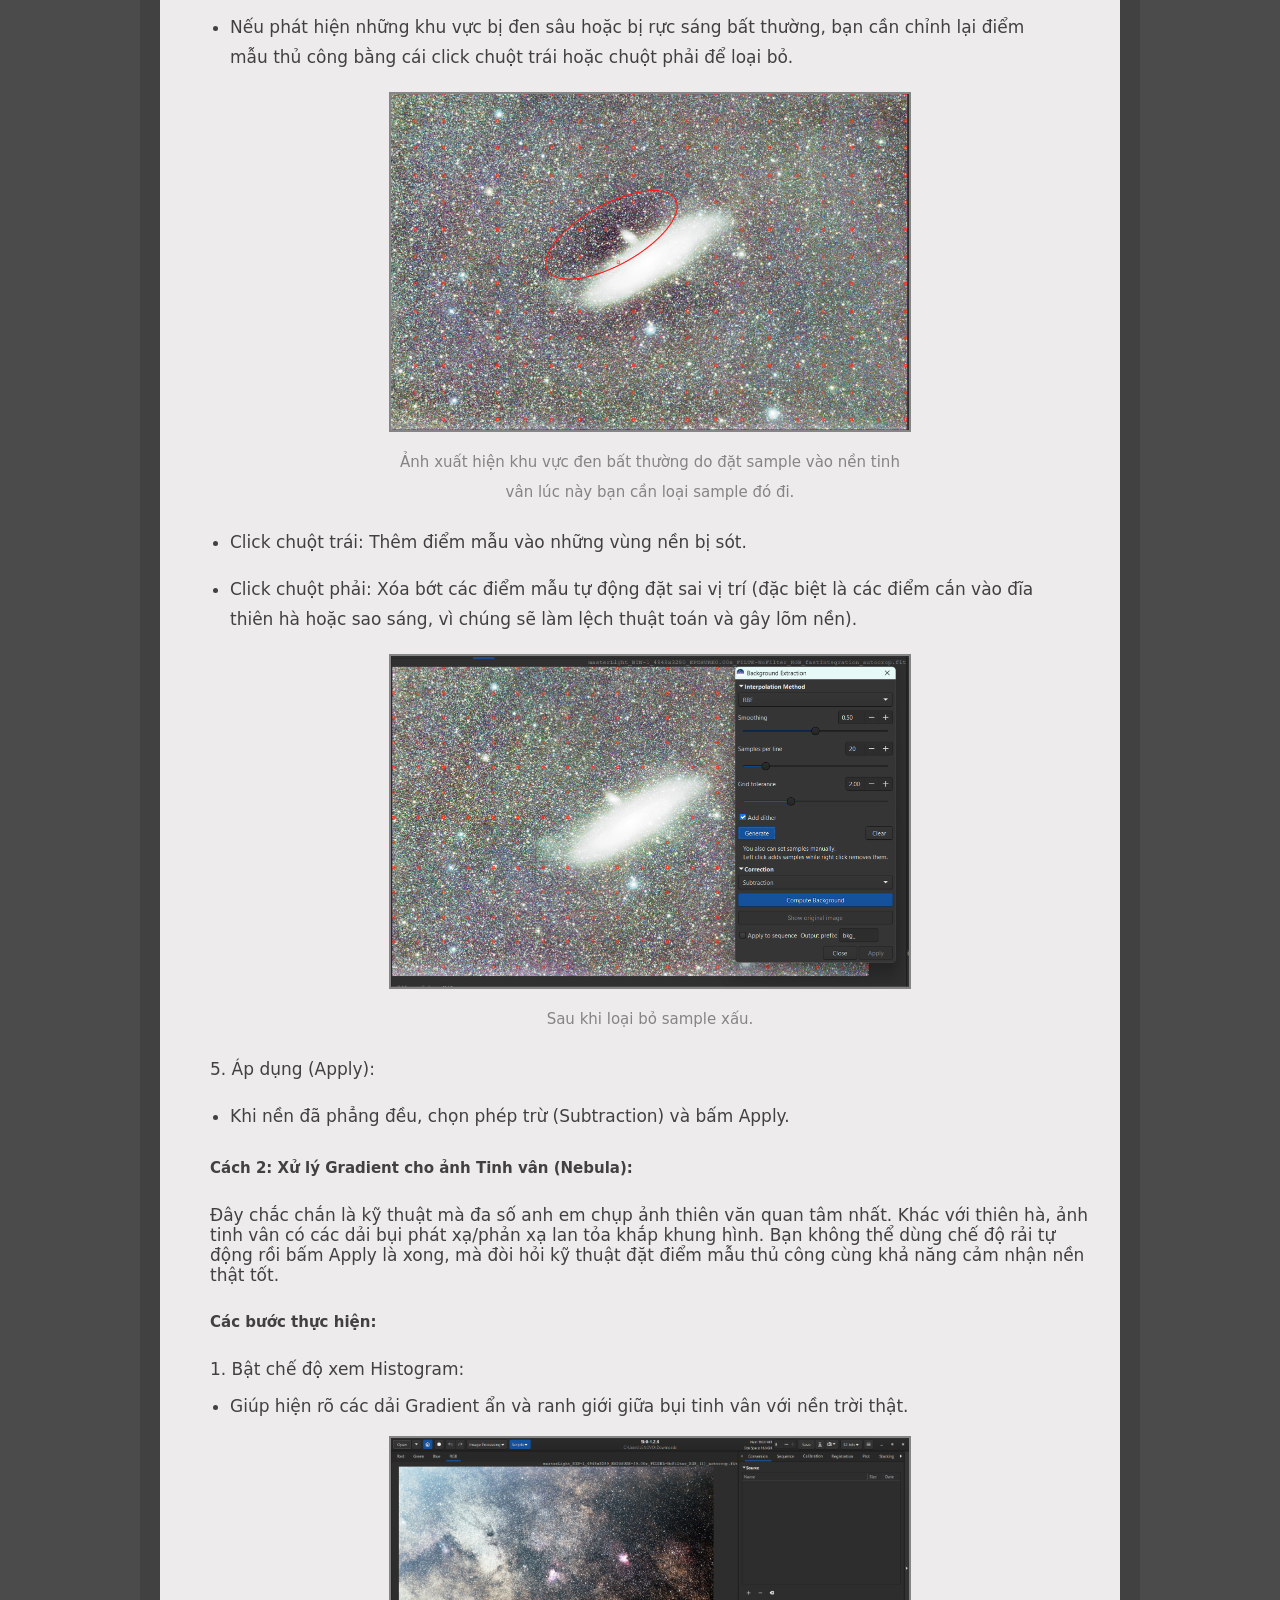
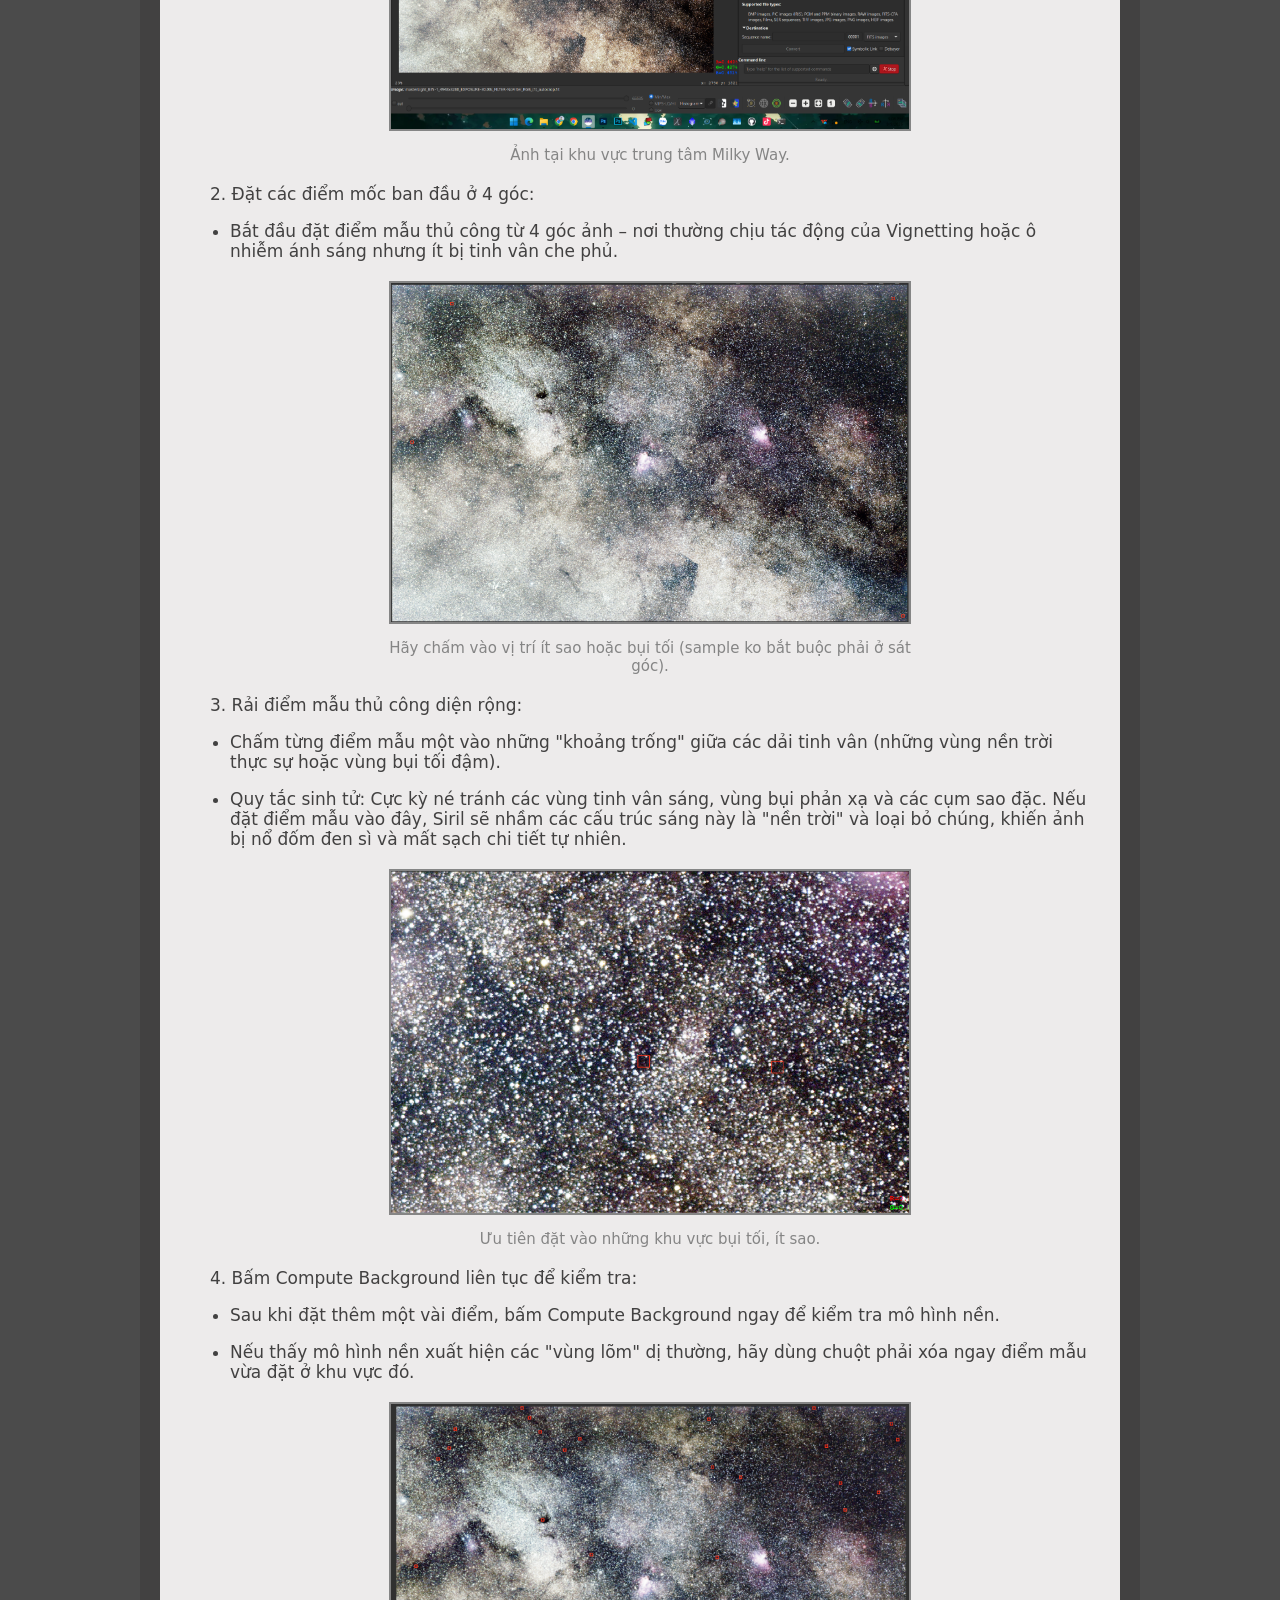
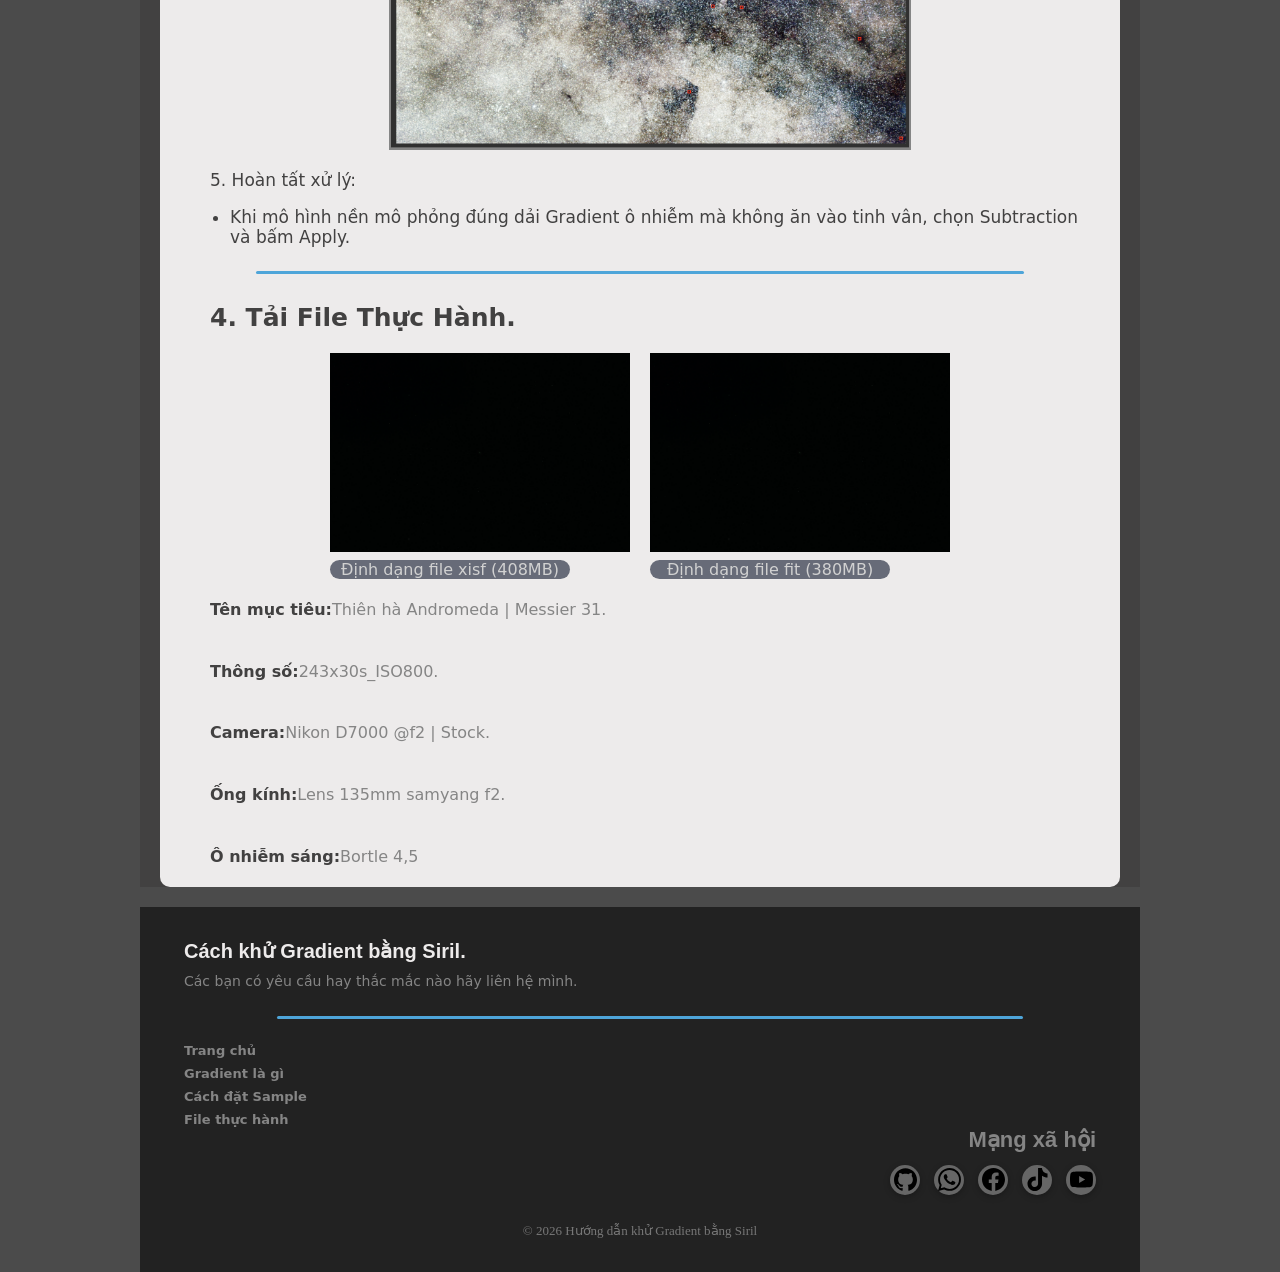
==== commit 265daf71: "update" ====
--- a/index.html
+++ b/index.html
@@ -34,7 +34,7 @@
                 <img src="siril.png" alt="logo siril" class="img-top">
                 
                 <div class="text-info">
-                    <h1>Hướng dẫn cách khử<br>Gradient bằng <span>Siril</span>.</h1>
+                    <h1>Hướng dẫn cách khử<br>Gradient bằng <a href="#">Siril</a>.</h1>
                   
                 </div>
             </div>
@@ -43,50 +43,49 @@
         <div class="box-1">
             <section class="concept-section" id="concept">
                 <div class="kngradient">
-                    <hr>
-                    <h2>Gradient là gì?</h2>
+                    <div class="h2">
+                        <h2><a href="https://www.skyatnightmagazine.com/astrophotography/fix-light-pollution-astrophotography-gradients">1. Gradient là gì?</a></h2>
+                    </div>
                     <p>Trong chụp ảnh thiên văn, Gradient là hiện tượng nền trời bị lệch màu hoặc sáng tối không đều trên toàn bộ bức ảnh, thay vì là một nền tối phẳng mượt.</p>
                     <p>Đây là "kẻ thù" lớn nhất khi kéo sáng (stretch) ảnh nền sâu (DSO) hay dải Ngân Hà, khiến các chi tiết tinh vân mờ bị che khuất.</p>
-                    <h2>Ví dụ thực tế dễ hình dung nhất:</h2>
-                    <p>
-                        Hãy tưởng tượng bạn đang đứng trong một căn phòng tối và bật một chiếc đèn bàn ở góc phòng: 
-                        <br>- Chỗ ngay sát chiếc đèn sẽ rất sáng. 
-                        <br>- Càng đi xa chiếc đèn về phía góc đối diện, phòng sẽ tối dần đi.
-                        <br>- Sự chuyển tiếp từ: Rất sáng -> Sáng vừa -> Tối dần -> Tối thui một cách mượt mà đó chính là Gradient sáng.
-                        <p>Nếu thay bóng đèn vàng bằng bóng đèn màu đỏ, bạn sẽ thấy góc phòng có một vệt màu đỏ loang dần ra rồi mất hẳn. Đó chính là Gradient màu.</p>
-                    </p>
+                    <h3>2. Ví dụ thực tế dễ hình dung nhất:</h3>
+                    <p>Hãy tưởng tượng bạn đang đứng trong một căn phòng tối và bật một chiếc đèn bàn ở góc phòng:</p>
+                    <ul>
+                        <li><p>Chỗ ngay sát chiếc đèn sẽ rất sáng.</p></li>
+                        <li><p>Càng đi xa chiếc đèn về phía góc đối diện, phòng sẽ tối dần đi.</p></li>
+                        <li><p>Sự chuyển tiếp từ: Rất sáng -> Sáng vừa -> Tối dần -> Tối thui một cách mượt mà đó chính là Gradient sáng.</p></li>
+                    </ul>
+                    <p>Nếu thay bóng đèn vàng bằng bóng đèn màu đỏ, bạn sẽ thấy góc phòng có một vệt màu đỏ loang dần ra rồi mất hẳn. Đó chính là Gradient màu.</p>
                     <a class="anhminhhoa1">
                         <img src="Screenshot 2026-09-09 130154.png" alt="ảnh minh họa gradient mầu">
-                        <p>Ảnh minh họa gradient mầu (M31).</p>
+                        <p>Ảnh minh họa gradient mầu (Messier 31), bạn có thể thấy rất nhiều loại mầu sắc xuất hiện trên nền ảnh.</p>
                     </a>
                 </div>
                 <div class="gradient2">
-                    <h2>Có 2 loại gradient chính</h2>
+                    <h2>2. Có 2 loại gradient chính.</h2>
                     <div class="gradient1">
                         <h3>1. Gradient trong Ảnh Thiên Văn (Astrophotography):</h3>
-                        <p>
-                            - Bản chất: Ánh sáng từ đèn đường, đô thị hoặc ánh Trăng chiếu vào bầu khí quyển và phản xạ lại vào ống kính.<br>
-                            - Biểu hiện: Nền trời bị một quầng sáng màu vàng, cam hoặc xanh lá cây tràn qua một góc (thường là phía gần chân trời).<br>
-                            - Cách xử lý: Dùng phép trừ (Subtraction) trong các công cụ Background Extraction (Siril, PixInsight, Graxpect) để loại bỏ.
-                        </p>
+                        <ul>
+                            <li><p>Bản chất: Nguyên nhân thường xuất phát từ ánh sáng đèn đường, đô thị hoặc ánh Trăng chiếu vào bầu khí quyển và phản xạ lại vào ống kính gây ra một số hiện tượng vô cùng khó chịu thậm chí gây hỏng data ngày hôm đó nếu ảnh hưởng mạnh.</p></li>
+                            <li><p>Biểu hiện: Nền trời bị một quầng sáng màu vàng, cam hoặc xanh lá cây tràn qua một góc hoặc nhiều vị trí khác nhau nhưng không đồng đều (thường là phía gần đường chân trời).</p></li>
+                            <li><p>Cách xử lý: Dùng phép trừ (Subtraction) trong các công cụ Background Extraction (Siril, PixInsight, Graxpect) để loại bỏ tương đối.</p></li>
+                        </ul>
                     </div>
                     <div class="gradient2">
                         <h3>2. Gradient do Quang học (Vignetting / Tối góc):</h3>
                         <div class="gradient3">
-                            <p class="gradient-description">
-                                Bản chất: Vật kính/Lens không phân bổ ánh sáng đều, làm trung tâm ảnh sáng hơn và 4 góc bị tối đi.
-                                <br>Biểu hiện: Bốn góc ảnh bị đen xì hoặc dính vệt tối hình tròn.
-                            </p>
+                            <p>Bản chất: Vật kính/Lens không phân bổ ánh sáng đều, làm trung tâm ảnh sáng hơn và 4 góc bị tối đi.</p>
+                            <p>Biểu hiện: Bốn góc ảnh bị đen xì hoặc dính vệt tối hình tròn.</p>
                             <a class="anhminhhoa1">
                                 <img src="Screenshot 2026-09-09 144744.png" alt="ảnh minh họa">
-                                <p>Ảnh minh họa.</p>
+                                <p>Bạn có thể thấy vùng trung tâm thì sáng nhưng càng ra 4 góc lại càng tối hơn (một tấm phơi sáng 30s_ISO800 | NIKON D7000 135mm samyang f2).</p>
                             </a>
                             <p class="gradient-description">
                                 Cách xử lý: Chụp file Flat frame chuẩn để triệt tiêu, hoặc dùng phép chia (Division) nếu xử lý hậu kỳ bằng phần mềm.
                             </p>
                             <a class="anhminhhoa1">
                                 <img src="Screenshot 2026-09-09 flat.png" alt="ảnh minh họa">
-                                <p>Ảnh flat cho thấy ánh sáng phân bố không đều trên ảnh.</p>
+                                <p>Ảnh flat cho thấy ánh sáng phân bố không đều trên ảnh (tối góc).</p>
                             </a>
                         </div>
                     </div>
@@ -95,94 +94,135 @@
     
             <section class="processing-section" id="processing">
                 <hr>
-                <h2 class="xuly">Cách xử lý Gradient bằng Siril.</h2>
+                <h2 class="xuly">3. Cách xử lý Gradient bằng Siril.</h2>
                 <div class="loaigradient">
-                    <h3>Có 2 cách khử Gradient chính.</h3>
+                    <ul>
+                        <li><p>Có 2 cách khử Gradient chính.</p></li>
+                    </ul>
                     <div class="cach1">
-                        <h4>Cách 1: Xử lý Gradient cho ảnh Thiên hà (Galaxy):</h4>
+                        <h3>Cách 1: Xử lý Gradient cho ảnh Thiên hà (Galaxy):</h3>
                         <div class="class1_1">
                             <p>Thiên hà là đối tượng tương đối dễ xử lý nền nhất, vì xung quanh thiên hà thường là khoảng không vũ trụ mang màu đen trung tính 
                                 (trừ trường hợp bạn phơi sáng hàng trăm giờ để lấy bụi IFC/High-latitude Dust – lúc này sẽ áp dụng theo cách xử lý Tinh vân).
                             </p>
                             <h4>Các bước thực hiện.</h4>
-                            <div class="img">1. Bật chế độ xem AutoStretch/Histogram: Trong Siril, chuyển chế độ xem từ Linear sang Histogram (hoặc AutoStretch). 
-                                Việc này giúp khuếch đại cực mạnh tín hiệu nền, làm lộ rõ các vùng Gradient xấu nhất để dễ kiểm soát.
+                            <p>1. Bật chế độ xem AutoStretch/Histogram:</p>
+                            <div class="img">
+                                <ul>
+                                    <li><p>Trong Siril, chuyển chế độ xem từ Linear sang Histogram (hoặc AutoStretch).
+                                         Việc này giúp khuếch đại cực mạnh tín hiệu nền, làm lộ rõ các vùng Gradient xấu nhất để dễ kiểm soát.</p></li>
+                                </ul>
+                                
                                 <a class="anhminhhoa1">
                                     <img src="Screenshot 2026-09-09 162200.png" alt="Ảnh minh họa bước xem Histogram">
                                     <p>Ảnh minh họa.</p>
                                 </a>
                             </div>
-                            <div class="img">2. Thử nghiệm Rải điểm mẫu tự động (Auto Generate):<br>
-                                - Mở công cụ Background Extraction.<br>
+                            <p>2. Thử nghiệm Rải điểm mẫu tự động (Auto Generate):</p>
+                            <div class="img">
+                                <ul>
+                                    <li><p>Mở công cụ Background Extraction.</p></li>
+                                </ul>
                                 <a class="anhminhhoa1">
                                     <img src="Screenshot 2026-09-09 162531.png" alt="ảnh minh họa">
-                                    <p>Vị trí của BE nằm trong Image Processing.</p>
-                                </a>
-                                - Nếu ảnh tương đối sạch, bấm Generate để Siril tự động rải các điểm mẫu (Sample points).
+                                    <p>Vị trí của Background Extraction nằm trong Image Processing.</p>
+                                </a>
+                                <ul>
+                                    <li><p>Nếu ảnh tương đối sạch, bấm Generate để Siril tự động rải các điểm mẫu (Sample points).</p></li>
+                                </ul> 
                                 <a class="anhminhhoa1">
                                     <img src="Screenshot 2026-09-09 162823.png" alt="ảnh minh họa">
                                     <p>Ảnh sau khi được rải sample tự động.</p>
                                 </a>
                             </div>
-                            <p>3. Kiểm tra mô hình nền (Compute Background): Bấm Compute Background để xem trước mô hình nền mà phần mềm vừa tính toán.</p>
-                            <div class="img">Can thiệp thủ công (Fine-tuning):<br>
-                                Nếu phát hiện những khu vực bị đen sâu hoặc bị rực sáng bất thường, bạn cần chỉnh lại điểm mẫu thủ công.<br>
+                            <p>3. Kiểm tra mô hình nền (Compute Background):</p>
+                            <ul>
+                                <li><p>Bấm Compute Background để xem trước mô hình nền mà phần mềm vừa tính toán.</p></li>
+                            </ul>
+                            <p>4. Can thiệp thủ công (Fine-tuning):</p>
+                            <div class="img">
+                                
+                                <ul>
+                                    <li><p>Nếu phát hiện những khu vực bị đen sâu hoặc bị rực sáng bất thường, bạn cần chỉnh lại điểm mẫu thủ công bằng cái click chuột trái hoặc chuột phải để loại bỏ.</p></li>
+                                </ul>
+                                
                                 <a class="anhminhhoa1">
                                     <img src="Screenshot 2026-09-09 163017.png" alt="ảnh minh họa">
-                                    <p>ảnh xuất hiện khu vực đen bất thường do đặt sample vào nền tinh vân.</p>
-                                </a>
-                                - Click chuột trái: Thêm điểm mẫu vào những vùng nền bị sót.<br>
-                                - Click chuột phải: Xóa bớt các điểm mẫu tự động đặt sai vị trí (đặc biệt là các điểm cắn vào đĩa thiên hà hoặc sao sáng, vì chúng sẽ làm lệch thuật toán và gây lõm nền).
+                                    <p>Ảnh xuất hiện khu vực đen bất thường do đặt sample vào nền tinh vân lúc này bạn cần loại sample đó đi.</p>
+                                </a>
+                                <ul>
+                                    <li><p>Click chuột trái: Thêm điểm mẫu vào những vùng nền bị sót.</p></li>
+                                    <li><p>Click chuột phải: Xóa bớt các điểm mẫu tự động đặt sai vị trí (đặc biệt là các điểm cắn vào đĩa thiên hà hoặc sao sáng,
+                                    vì chúng sẽ làm lệch thuật toán và gây lõm nền).</p></li>
+                                </ul>
                                 <a class="anhminhhoa1">
                                     <img src="Screenshot 2026-09-09 162823.png" alt="ảnh minh họa">
                                     <p>Sau khi loại bỏ sample xấu.</p>
                                 </a>
                             </div>
-                            <p>Áp dụng (Apply): Khi nền đã phẳng đều, chọn phép trừ (Subtraction) và bấm Apply.</p>
+                            <p>5. Áp dụng (Apply):</p>
+                            <ul>
+                                <li><p>Khi nền đã phẳng đều, chọn phép trừ (Subtraction) và bấm Apply.</p></li>
+                            </ul>
                         </div>
                     </div>
                     <div class="cach2">
                         <h4>Cách 2: Xử lý Gradient cho ảnh Tinh vân (Nebula):</h4>
-                        <div class1_2>
-                            <div class="img">Đây chắc chắn là kỹ thuật mà đa số anh em chụp ảnh thiên văn quan tâm nhất. Khác với thiên hà, ảnh tinh vân có các dải bụi phát xạ/phản xạ lan tỏa khắp khung hình. 
-                                Bạn không thể dùng chế độ rải tự động rồi bấm Apply là xong, mà đòi hỏi kỹ thuật đặt điểm mẫu thủ công cùng khả năng cảm nhận nền thật tốt.
+                        <div class="cach2_1">
+                            <div class="img"> 
+                                <p>Đây chắc chắn là kỹ thuật mà đa số anh em chụp ảnh thiên văn quan tâm nhất. Khác với thiên hà, ảnh tinh vân có các dải bụi phát xạ/phản xạ lan tỏa khắp khung hình. 
+                                Bạn không thể dùng chế độ rải tự động rồi bấm Apply là xong, mà đòi hỏi kỹ thuật đặt điểm mẫu thủ công cùng khả năng cảm nhận nền thật tốt.</p>
                                 <h4>Các bước thực hiện:</h4>
-                                <p>1. Bật chế độ xem Histogram: Giúp hiện rõ các dải Gradient ẩn và ranh giới giữa bụi tinh vân với nền trời thật.</p>
+                                <p>1. Bật chế độ xem Histogram:</p>
+                                <ul>
+                                    <li><p>Giúp hiện rõ các dải Gradient ẩn và ranh giới giữa bụi tinh vân với nền trời thật.</p></li>
+                                </ul>
                                 <a class="anhminhhoa1">
                                     <img src="Screenshot 2026-09-09 210831.png" alt="ảnh minh họa">
                                     <p>Ảnh tại khu vực trung tâm Milky Way.</p>
                                 </a>
-                                <p>2. Đặt các điểm mốc ban đầu ở 4 góc: Bắt đầu đặt điểm mẫu thủ công từ 4 góc ảnh – nơi thường chịu tác động của Vignetting hoặc ô nhiễm ánh sáng nhưng ít bị tinh vân che phủ.</p>
+                                <p>2. Đặt các điểm mốc ban đầu ở 4 góc:</p>
+                                <ul>
+                                    <li><p>Bắt đầu đặt điểm mẫu thủ công từ 4 góc ảnh – nơi thường chịu tác động của Vignetting hoặc ô nhiễm ánh sáng nhưng ít bị tinh vân che phủ.</p></li>
+                                </ul>
                                 <a class="anhminhhoa1">
                                     <img src="Screenshot 2026-09-09 211256.png" alt="ảnh minh họa">
                                     <p>Hãy chấm vào vị trí ít sao hoặc bụi tối (sample ko bắt buộc phải ở sát góc).</p>
                                 </a>
-                                <p>3. Rải điểm mẫu thủ công diện rộng:<br>
-                                    Chấm từng điểm mẫu một vào những "khoảng trống" giữa các dải tinh vân (những vùng nền trời thực sự hoặc vùng bụi tối đậm).<br>
-                                    Quy tắc sinh tử: Cực kỳ né tránh các vùng tinh vân sáng, vùng bụi phản xạ và các cụm sao đặc. Nếu đặt điểm mẫu vào đây, Siril sẽ nhầm các cấu trúc sáng này là 
-                                    "nền trời" và loại bỏ chúng, khiến ảnh bị nổ đốm đen sì và mất sạch chi tiết tự nhiên.
+                                <p>3. Rải điểm mẫu thủ công diện rộng:
+                                <ul>
+                                    <li><p>Chấm từng điểm mẫu một vào những "khoảng trống" giữa các dải tinh vân (những vùng nền trời thực sự hoặc vùng bụi tối đậm).</p></li>
+                                    <li><p>Quy tắc sinh tử: Cực kỳ né tránh các vùng tinh vân sáng, vùng bụi phản xạ và các cụm sao đặc. Nếu đặt điểm mẫu vào đây, Siril sẽ nhầm các cấu trúc sáng này là 
+                                        "nền trời" và loại bỏ chúng, khiến ảnh bị nổ đốm đen sì và mất sạch chi tiết tự nhiên.</p></li>
+                                </ul>
                                 </p>
                                 <a class="anhminhhoa1">
                                     <img src="Screenshot 2026-09-09 211320.png" alt="ảnh minh họa">
                                     <p>Ưu tiên đặt vào những khu vực bụi tối, ít sao.</p>
                                 </a>
-                                <p>4. Bấm Compute Background liên tục để kiểm tra:<br>
-                                    Sau khi đặt thêm một vài điểm, bấm Compute Background ngay để kiểm tra mô hình nền.<br>
-                                    Nếu thấy mô hình nền xuất hiện các "vùng lõm" dị thường, hãy dùng chuột phải xóa ngay điểm mẫu vừa đặt ở khu vực đó.<br>
+                                <p>4. Bấm Compute Background liên tục để kiểm tra:</p>
+                                <ul>
+                                    <li><p>Sau khi đặt thêm một vài điểm, bấm Compute Background ngay để kiểm tra mô hình nền.</p></li>
+                                    <li><p>Nếu thấy mô hình nền xuất hiện các "vùng lõm" dị thường, hãy dùng chuột phải xóa ngay điểm mẫu vừa đặt ở khu vực đó.</p></li>
+                                </ul>
+                                    
                                 </p>
                                 <a class="anhminhhoa1">
                                     <img src="Screenshot 2026-09-09 211513.png" alt="ảnh minh họa">
                                 </a>
-                                <p>5. Hoàn tất xử lý: Khi mô hình nền mô phỏng đúng dải Gradient ô nhiễm mà không ăn vào tinh vân, chọn Subtraction và bấm Apply.</p>
+                                <p>5. Hoàn tất xử lý:</p>
+                                <ul>
+                                    <li><p>Khi mô hình nền mô phỏng đúng dải Gradient ô nhiễm mà không ăn vào tinh vân, chọn Subtraction và bấm Apply.</p></li>
+                                </ul>
                             </div>
                         </div>
                     </div>
                 </div>
+            <hr>
+            <h2>4. Tải File Thực Hành.</h2>
             </section>
     
             <section class="practice-section" id="practice">
-                <hr>
-                <h2>Tải File Thực Hành (Practice Data)</h2>
                 <div class="file">
                     <a class="fit" href="https://drive.google.com/drive/folders/1oxUNJWswvfsIbe_XWQVmPsKmY2vsALI6?usp=sharing">
                         <img src="masterLight_BIN-1_4948x3280_EXPOSURE-30.00s_FILTER-NoFilter_RGB_fastIntegration_autocrop.jpg" alt="file xisf">
@@ -194,29 +234,26 @@
                     </a>
                 </div>
                 <div class="thongso">
-                    <a class="img">
+                    <div class="img">
                         <h4>Tên mục tiêu:</h4>
-                        <p> Thiên hà Andromeda | Messier 31.</p>
-                    </a>
-                    <a class="img">
+                        <a href="https://en.wikipedia.org/wiki/Andromeda_Galaxy"> Thiên hà Andromeda | Messier 31.</a>
+                    </div>
+                    <div class="img">
                         <h4>Thông số:</h4>
-                        <p> 243x30s_ISO800.</p>
-                    </a>
-                    <a class="img">
-                        <h4>Thiết bị chụp:</h4>
-                    </a>
-                    <a class="img">
-                        <h4>- Camera:</h4>
-                        <p> Nikon D7000 @f2 | Stock.</p>
-                    </a>
-                    <a class="img">
-                        <h4>- Ống kính:</h4>
-                        <p> Lens 135mm samyang f2.</p>
-                    </a>
-                    <a class="img">
-                        <h4>- Ô nhiễm sáng:</h4>
-                        <p> Bortle 4,5</p>
-                    </a>
+                        <a> 243x30s_ISO800.</a>
+                    </div>
+                    <div class="img">
+                        <h4>Camera:</h4>
+                        <a href="https://en.wikipedia.org/wiki/Nikon_D7000"> Nikon D7000 @f2 | Stock.</a>
+                    </div>
+                    <div class="img">
+                        <h4>Ống kính:</h4>
+                        <a href="https://app.astrobin.com/equipment/explorer/telescope/2487/samyang-135mm-f20-ed-umc"> Lens 135mm samyang f2.</a>
+                    </div>
+                    <div class="img">
+                        <h4>Ô nhiễm sáng:</h4>
+                        <a> Bortle 4,5</a>
+                    </div>
                 </div>
             </section>
         </div>
--- a/home.css
+++ b/home.css
@@ -9,19 +9,16 @@
 	--primary: #4ea5d9;
 	--accent: #f6bd60;
 }
-
 html {
 	background: var(--background1);
 	scroll-behavior: smooth;
 }
-
 body {
 	width: 100%;
 	max-width: 1000px;
 	margin: 0 auto;
 	background: var(--background1);
 }
-
 hr {
 	width: 80%;
 	height: 3px;
@@ -30,7 +27,6 @@
 	border: none;
 	border-radius: 2px;
 }
-
 .site-header {
 	display: flex;
 	align-items: center;
@@ -40,17 +36,14 @@
 	padding: 0 20px;
 	background: #222222;
 }
-
 .site-header .img img {
 	display: flex;
-	width: 50px;
+	width: 40px;
 	height: auto;
 }
-
 .site-header > .img {
 	flex-shrink: 0;
 }
-
 .site-header .home {
 	display: flex;
 	gap: 50px;
@@ -62,11 +55,9 @@
 	text-decoration: none;
 	transition: 0.3s;
 }
-
 .site-header > .home {
 	margin-left: auto;
 }
-
 .menu-toggle {
 	display: none;
 	border: 0;
@@ -74,13 +65,15 @@
 	background: transparent;
 	cursor: pointer;
 }
-
 .menu-toggle img {
 	display: block;
 	width: 28px;
 	height: 28px;
 }
-
+.site-header .home a {
+	color: var(--text2);
+	text-decoration: none;
+}
 .site-header .home a:hover {
 	color: var(--text2);
 	text-decoration-line: underline;
@@ -88,21 +81,13 @@
 	text-underline-offset: 6px;
 }
 
-.site-header .home a {
-	color: var(--text2);
-	text-decoration: none;
-}
+
+
 
 main {
 	background: var(--text1);
 	font-family: system-ui, -apple-system, BlinkMacSystemFont, "Segoe UI", sans-serif;
 }
-.box-1 {
-	margin: 20px;
-	background: var(--text3);
-	border-radius: 10px;
-}
-
 .hero-section  {
 	position: relative;
     width: 100%;
@@ -139,11 +124,44 @@
 }
 .text-info h1 {
 	color: var(--text3);
-}
-.text-info span {
+	transition: 0.3s;
+}
+.text-info h1:hover {
+	color: #4ea5d9;
+}
+.text-info a {
 	color: #4ea5d9;
 	font-family:Arial, Helvetica, sans-serif;
 	letter-spacing: 2px;
+	transition: 0.3s;
+	text-decoration: none;
+}
+.text-info a:hover {
+	color: #32b4ff;
+	text-decoration: underline;
+}
+.kngradient .h2 h2 {
+	padding-top: 50px;
+}
+.h2 a {
+	color: var(--text1);
+	text-decoration: none;
+	transition: 0.3s;
+}
+.h2 a:hover {
+	color: var(--primary);
+}
+
+
+.box-1 {
+	margin: 20px;
+	background: var(--text3);
+	border-radius: 10px;
+}
+ul {
+	padding-left: 70px;
+	color: var(--text1);
+	font-size: 17px;
 }
 .concept-section h2,
 .processing-section h2,
@@ -151,102 +169,112 @@
 	margin: 15px;
 	color: var(--text1);
 	font-size: 25px;
-}
-
+	padding-left: 35px;
+	line-height: 40px;
+	transition: 0.3s;
+}
+.practice-section h2:hover,
+.concept-section h2:hover,
+.processing-section h2:hover {
+	color: var(--primary);
+}
 .concept-section h3 {
 	margin: 15px;
 	color: var(--text1);
 	font-size: 20px;
-}
-
+	line-height: 40px;
+	padding-left: 35px;
+}
+.concept-section ul p,
+.class1_1 ul p {
+	padding-left: 0%;
+}
 .concept-section p,
 .class1_1 p {
-	margin: 15px 15px 15px 30px;
+	line-height: 30px;
+	padding-left: 50px;
 	color: var(--text1);
 	font-size: 17px;
-}
-
+	padding-right: 30px;
+}
+.cach1 img {
+	display: block;
+	width: 70%;
+	margin: auto;
+}
 .concept-section .anhminhhoa1,
 .processing-section .anhminhhoa1 {
 	display: block;
 	margin: 20px auto;
 	text-align: center;
 }
-
+.anhminhhoa1 {
+	margin: 0 auto;
+	width: 60%;
+	height: auto;
+	
+}
 .anhminhhoa1 img,
 .processing-section .anhminhhoa1 img {
 	display: block;
-	width: 70%;
-	margin: auto;
-}
-
+	width: 98%;
+	margin: 0 auto;
+	border:2px solid var(--text2);
+}
 .anhminhhoa1 p,
 .processing-section .anhminhhoa1 p {
-	margin: 8px 0 0;
-	color: var(--text2);
-	font-size: 13px;
-	font-weight: 400;
+	color: var(--text2);
+	font-size: 15px;
+	font-weight: 500;
 	text-align: center;
-	text-decoration: underline;
-}
-
+	padding-left: 0%;
+	padding-right: 0%;
+}
+.processing-section .img {
+	color: var(--text1);
+	font-size: 17px;
+	padding-right: 30px;
+	padding-left: 50px;
+}
+.img ul {
+	padding-left: 20px;
+}
+.cach2 .img h4 {
+	padding-left: 0%;
+	margin: 0%;
+}
 .gradient3 .gradient-description {
-	margin: 25px;
-}
-
+	padding-left: 50px;
+}
 .loaigradient h3,
 .loaigradient h4 {
 	margin: 15px;
-	color: var(--text3);
-}
-
+	color: var(--text1);
+	padding-left: 35px;
+	line-height: 40px
+}
 .loaigradient h3 {
 	font-size: 18px;
 }
-
 .loaigradient h4 {
 	font-size: 15px;
 }
-
-.processing-section .img {
-	margin: 15px 15px 15px 30px;
-	color: var(--text1);
-	font-size: 17px;
-}
-
-.cach1 img {
-	display: block;
-	width: 70%;
-	margin: auto;
-}
-
 .contact-section {
 	padding: 32px 24px 20px;
 	color: var(--text2);
 	background: #222222;
 	text-align: center;
 }
-
-.footer-columns {
-	display: grid;
-	grid-template-columns: 1fr 1fr;
-	gap: 40px;
-	width: 100%;
-	box-sizing: border-box;
-}
-
 .footer-left {
 	text-align: left;
 	padding-left: 20px;
 }
-
 .footer-intro h2 {
 	margin: 0 0 8px;
 	color: var(--text3);
 	font-size: 20px;
     font-family: Arial, Helvetica, sans-serif;
 }
-
 .footer-intro p {
 	margin: 0 0 20px;
 	color: var(--text2);
@@ -254,20 +282,17 @@
     font-family: system-ui, -apple-system, BlinkMacSystemFont, 'Segoe UI', Roboto, Oxygen, Ubuntu, Cantarell, 'Open Sans', 'Helvetica Neue', sans-serif;
     font-size: 14px;
 }
-
 .contact-info h2 {
 	margin: 0 0 12px;
 	color: var(--text2);
 	font-size: 22px;
 	text-align: right;
 }
-
 .contact-info > p {
 	max-width: 560px;
 	margin: 0 auto 20px;
 	line-height: 1.6;
 }
-
 .contact-links {
 	display: flex;
 	align-items: center;
@@ -275,13 +300,11 @@
 	justify-content: flex-end;
 	gap: 14px;
 }
-
 .contact-info {
 	display: block;
 	justify-self: end;
 	padding-right: 20px;
 }
-
 .contact-links a {
 	display: inline-flex;
 	align-items: center;
@@ -295,32 +318,28 @@
 	transition: 0.2s;
 	box-shadow: 0 2px 6px rgb(0 0 0 / 25%);
 }
-
 .contact-links img {
 	width: 23px;
 	height: 23px;
 	object-fit: contain;
 }
-
 .contact-links a:hover {
 	background: var(--accent);
 	transform: translateY(-3px);
 }
-
 .footer-navigation {
 	display: flex;
 	flex-direction: column;
 	align-items: flex-start;
 	gap: 8px;
 	width: 180px;
-}
-
+	font-weight: 700;
+}
 .footer-navigation h3 {
 	margin: 0 0 4px;
 	color: var(--text3);
 	font-size: 17px;
 }
-
 .footer-navigation a {
 	display: block;
 	width: 100%;
@@ -333,26 +352,16 @@
     font-family: system-ui, -apple-system, BlinkMacSystemFont, 'Segoe UI', Roboto, Oxygen, Ubuntu, Cantarell, 'Open Sans', 'Helvetica Neue', sans-serif;
     font-size: 13px;
 }
-
 .footer-navigation a:hover {
 	color: var(--accent);
 	text-decoration: underline;
 	text-underline-offset: 4px;
 }
-
 .contact-note {
 	margin-top: 28px !important;
 	color: #777777;
 	font-size: 13px;
 }
-
-@media (max-width: 600px) {
-	.footer-columns {
-		grid-template-columns: 1fr;
-		gap: 28px;
-	}
-}
-
 .file {
 	display: flex;
 	flex-wrap: wrap;
@@ -360,7 +369,6 @@
 	justify-content: center;
 	gap: 20px;
 }
-
 .file a {
 	display: block;
 	width: calc(50% - 10px);
@@ -369,20 +377,31 @@
 	text-align: center;
 	text-decoration: none;
 }
-
 .file img {
 	display: block;
 	width: 100%;
 }
-
 .file p {
 	margin: 8px 0 0;
 }
-
-.thongso {
-	display: block;
-}
-
+.thongso .img{
+	display: block;
+	padding-left: 25px;
+	color: var(--text1);
+}
+.thongso a {
+	font-weight: 500;
+	color: var(--text2);
+	transition: 0.3s;
+	text-decoration: none;
+}
+.thongso a:hover {
+	text-decoration: underline;
+}
+.thongso h4 {
+	color: var(--text1);
+	transition: 0.3s;
+}
 .thongso .img {
 	display: flex;
 	align-items: center;
@@ -402,19 +421,20 @@
 .contact-info h2{
     font-family: Arial, Helvetica, sans-serif;
 }
-
-@media (max-width: 900px) {
+@media (max-width: 750px) {
+	.footer-columns {
+		grid-template-columns: 1fr;
+		gap: 28px;
+	}
     .site-header {
 		position: relative;
 		height: 50px;
 		padding: 0 20px;
     }
-
 	.menu-toggle {
 		display: block;
 		margin-left: auto;
 	}
-
 	.site-header .home {
 		position: fixed;
 		top: 50px;
@@ -432,11 +452,9 @@
 		border-radius: 0 0 10px 0;
 		box-shadow: 3px 4px 10px rgb(0 0 0 / 30%);
 	}
-
 	.site-header nav.home.is-open {
 		display: flex !important;
 	}
-
 	.site-header .home a {
 		display: block;
 		width: 100%;
@@ -447,4 +465,36 @@
     .hero-section h1 {
         font-size: 20px;
     }
+	.anhminhhoa1 {
+	    width: 80%;
+	    height: auto;
+    }
+	.file {
+        display: block;
+        padding-left: 50px;
+	}
+	.file img {
+		width: 0%;
+	}
+	.file p {
+	    margin: 8px 0 0;
+		white-space: nowrap;
+		font-size: 13px;
+		width: 180px;
+    }
+	.thongso {
+		margin-right: 50px;
+	}
+	.thongso h4 {
+		font-size: 13px;
+	    color: var(--text1);
+		white-space: nowrap;
+    }
+	.thongso a {
+		font-size: 13px;
+        font-weight: 500;
+        color: var(--text2);
+        text-decoration: none;
+		white-space: nowrap;
+	}  
 }
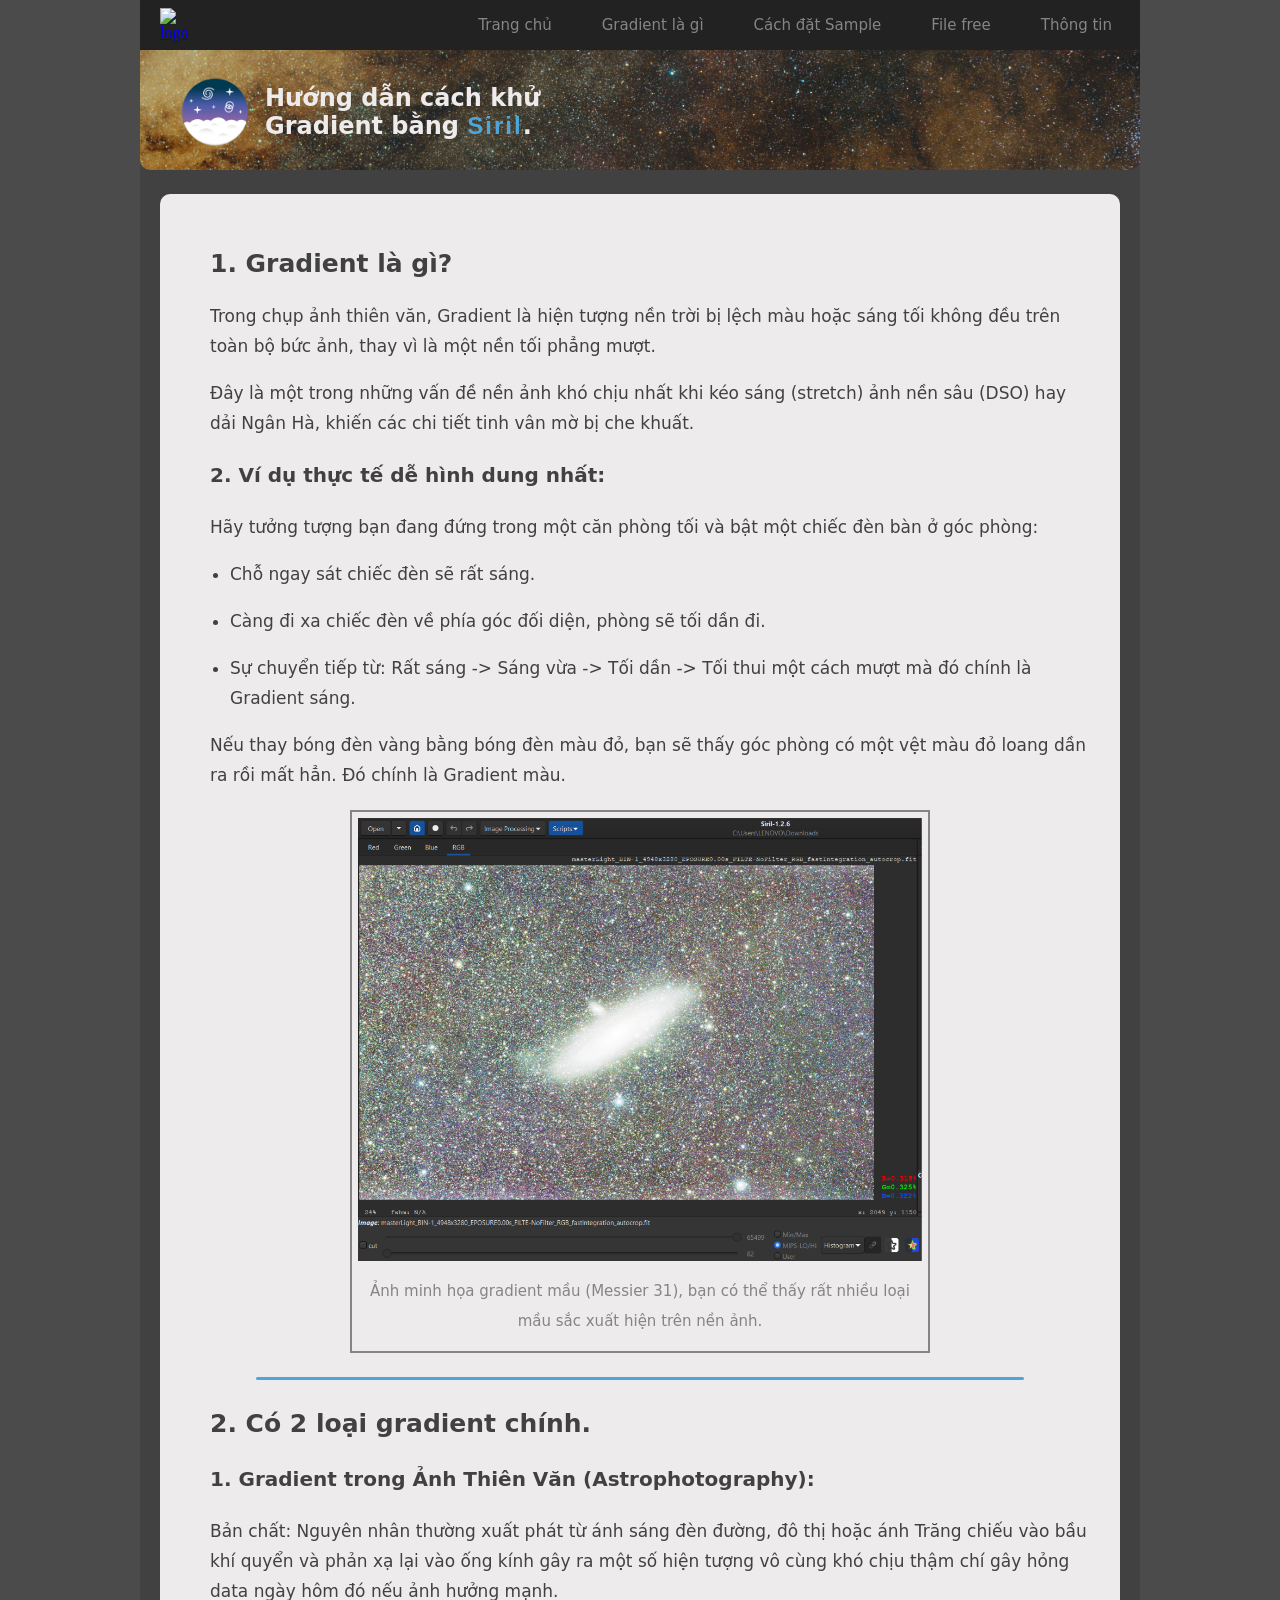
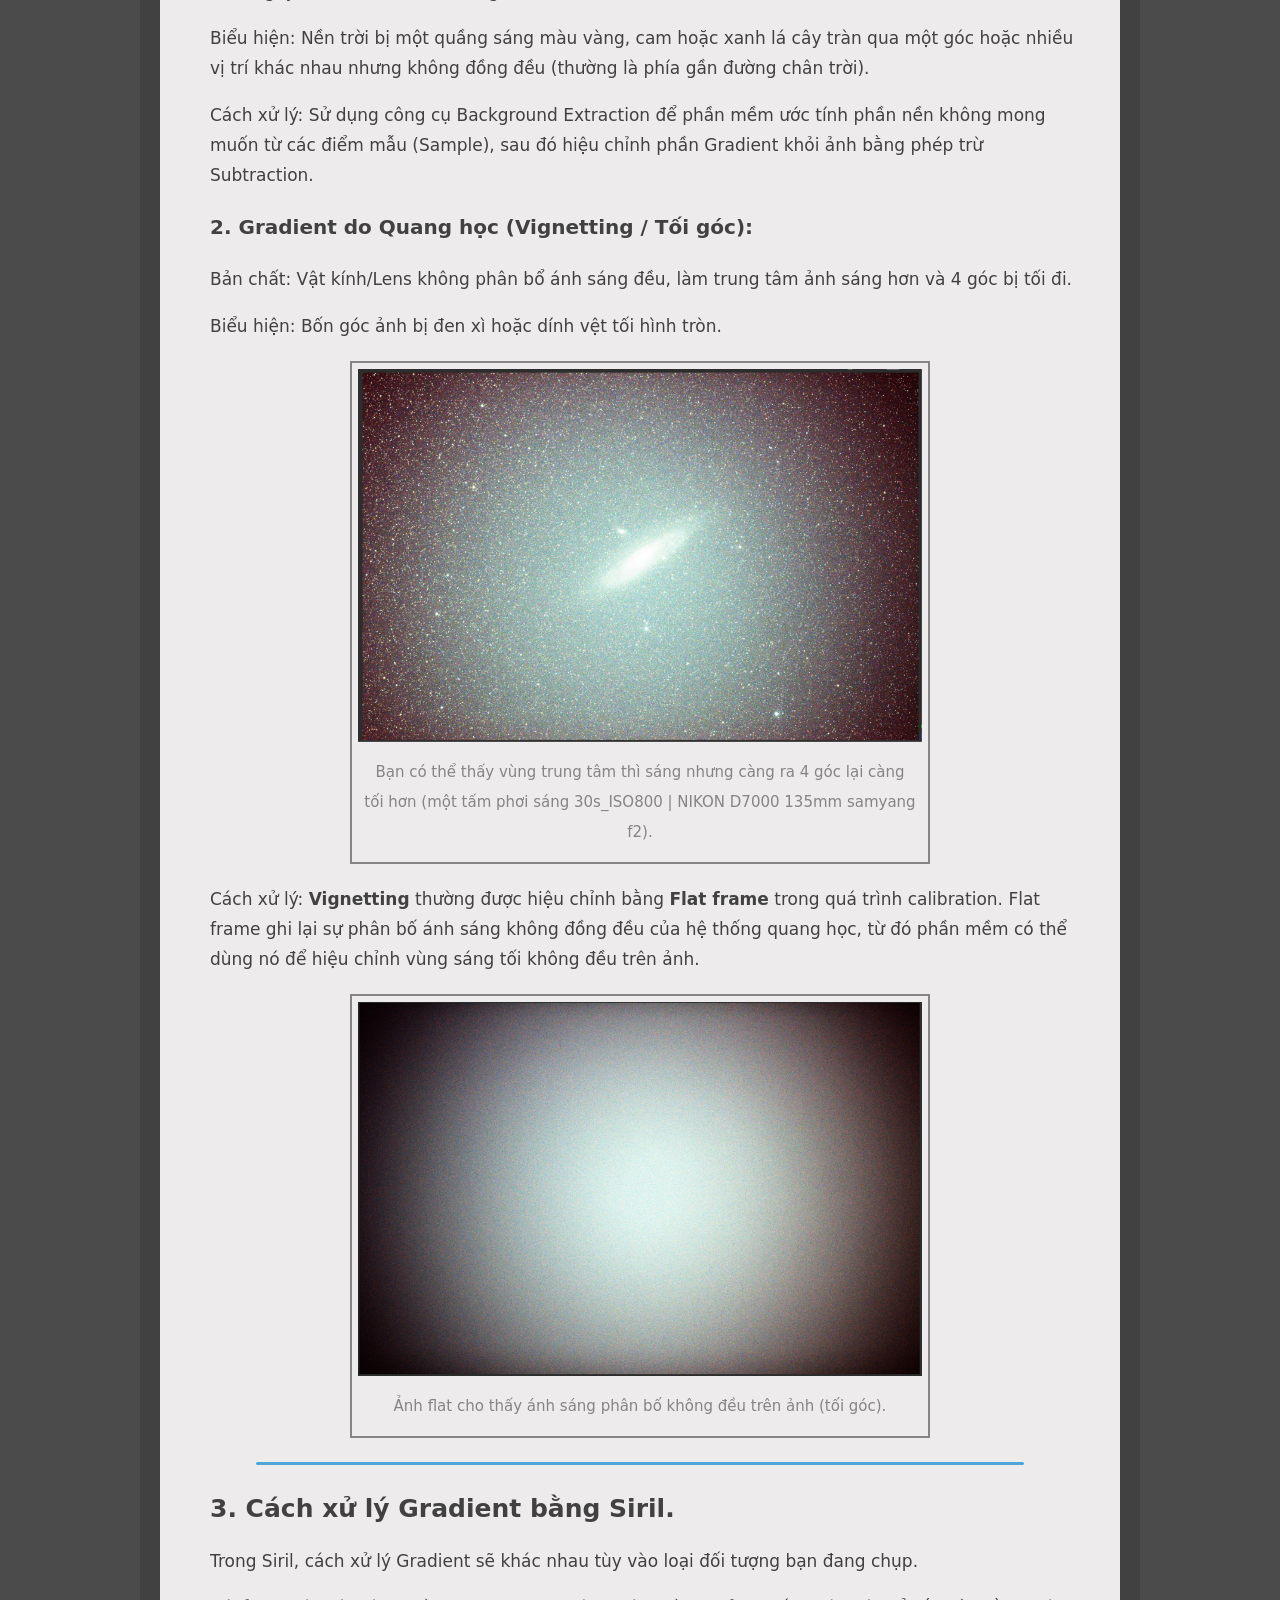
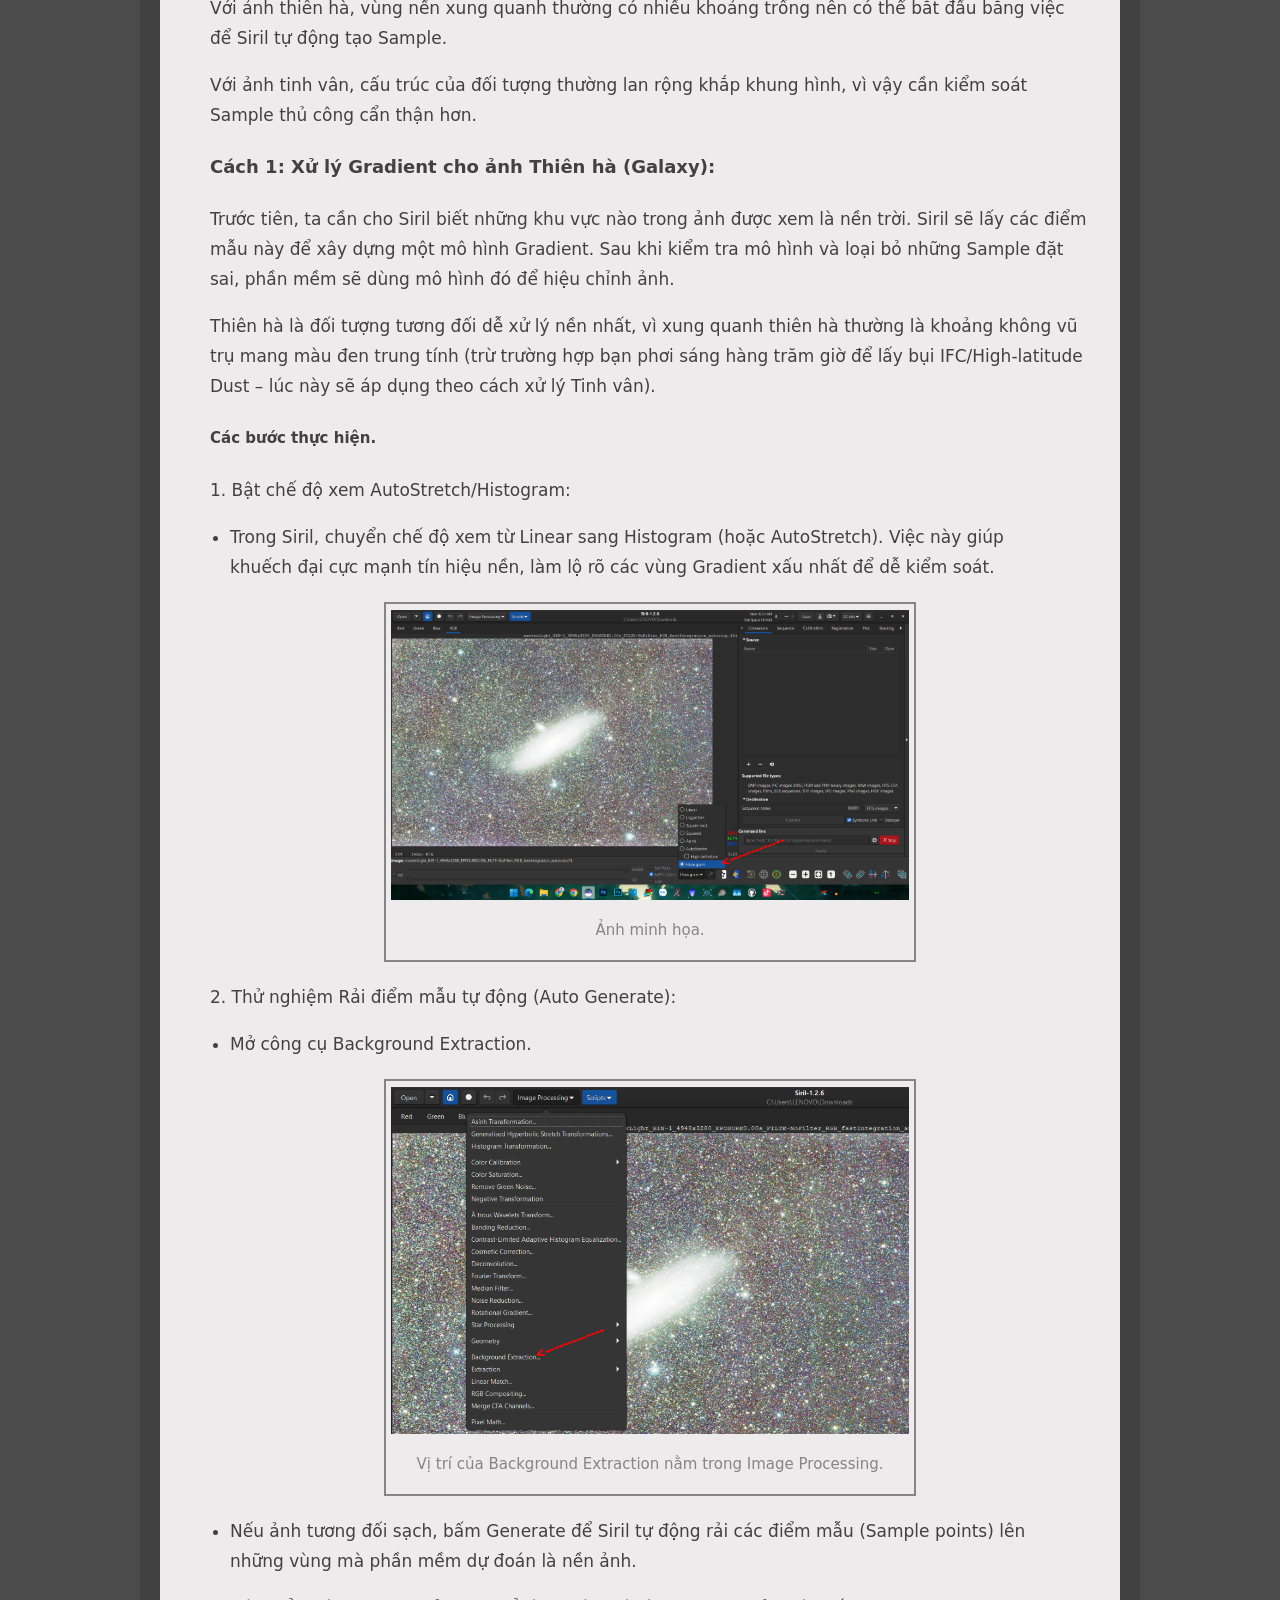
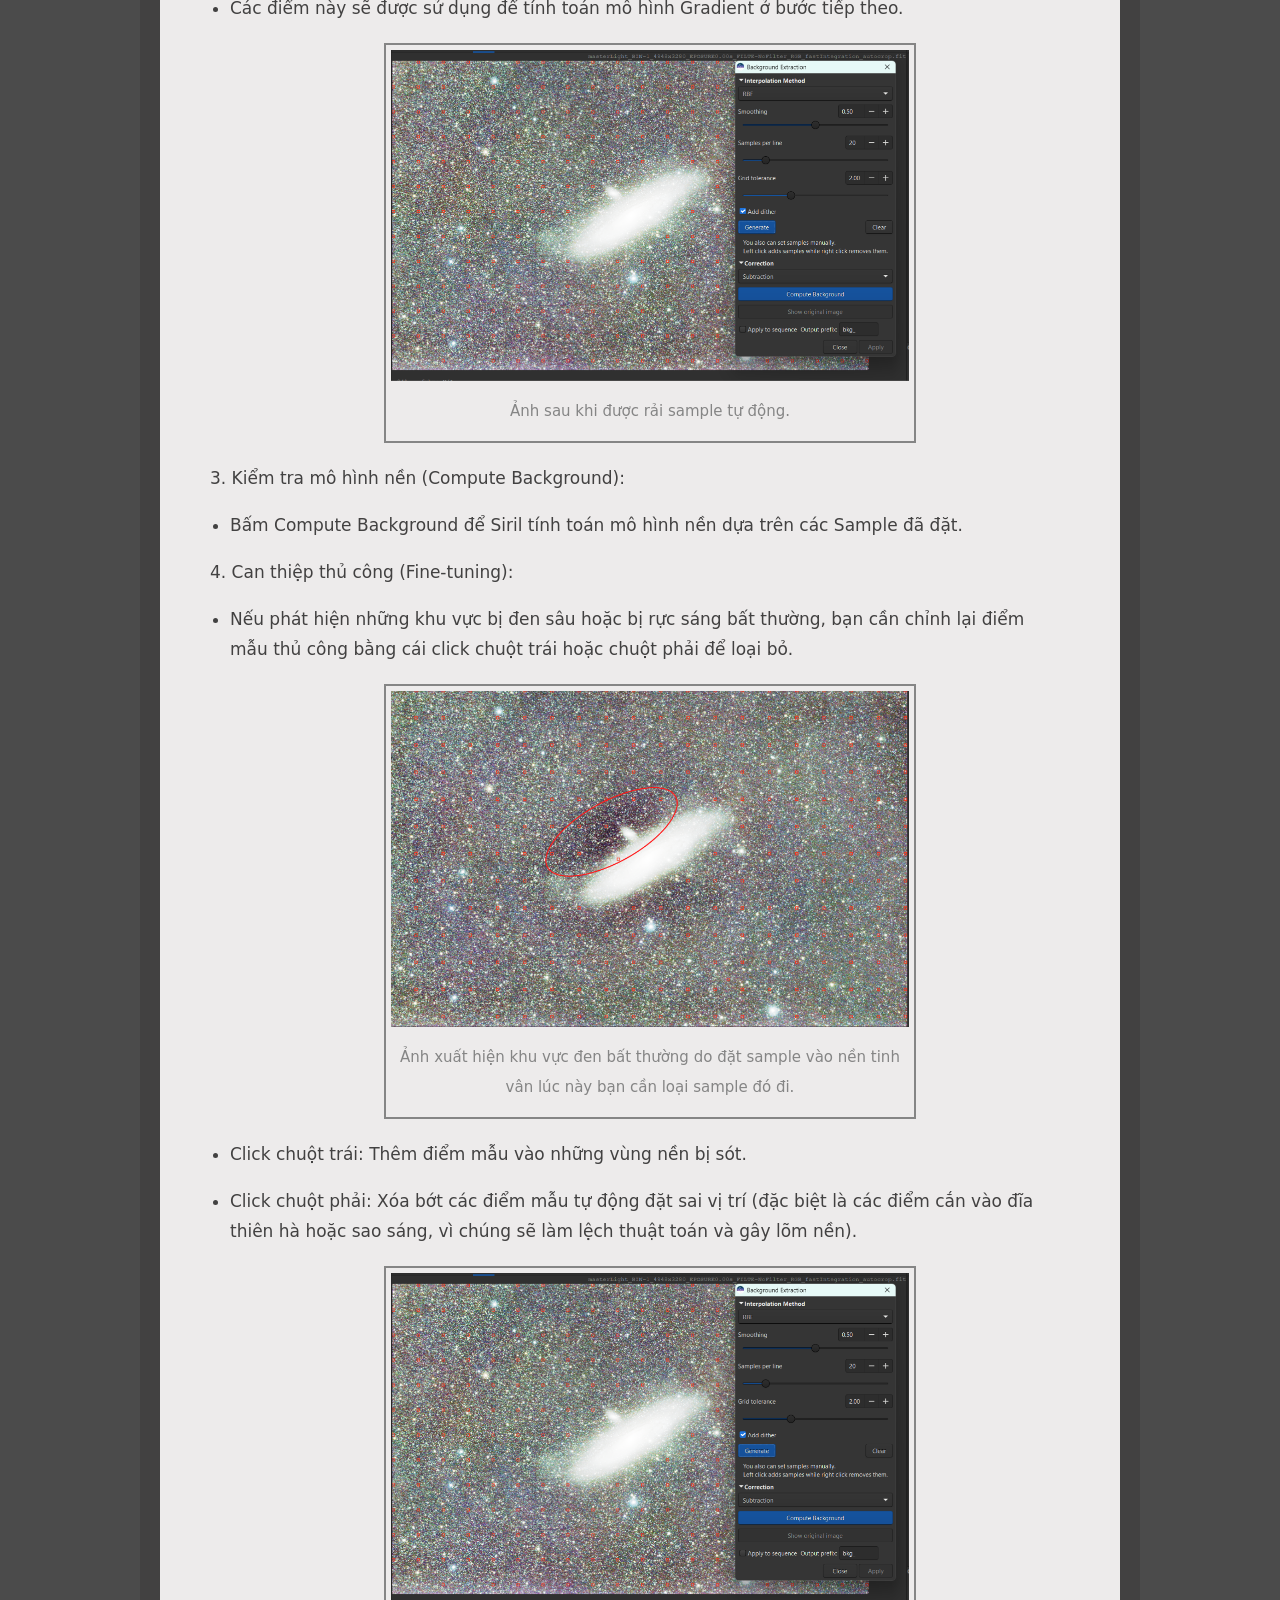
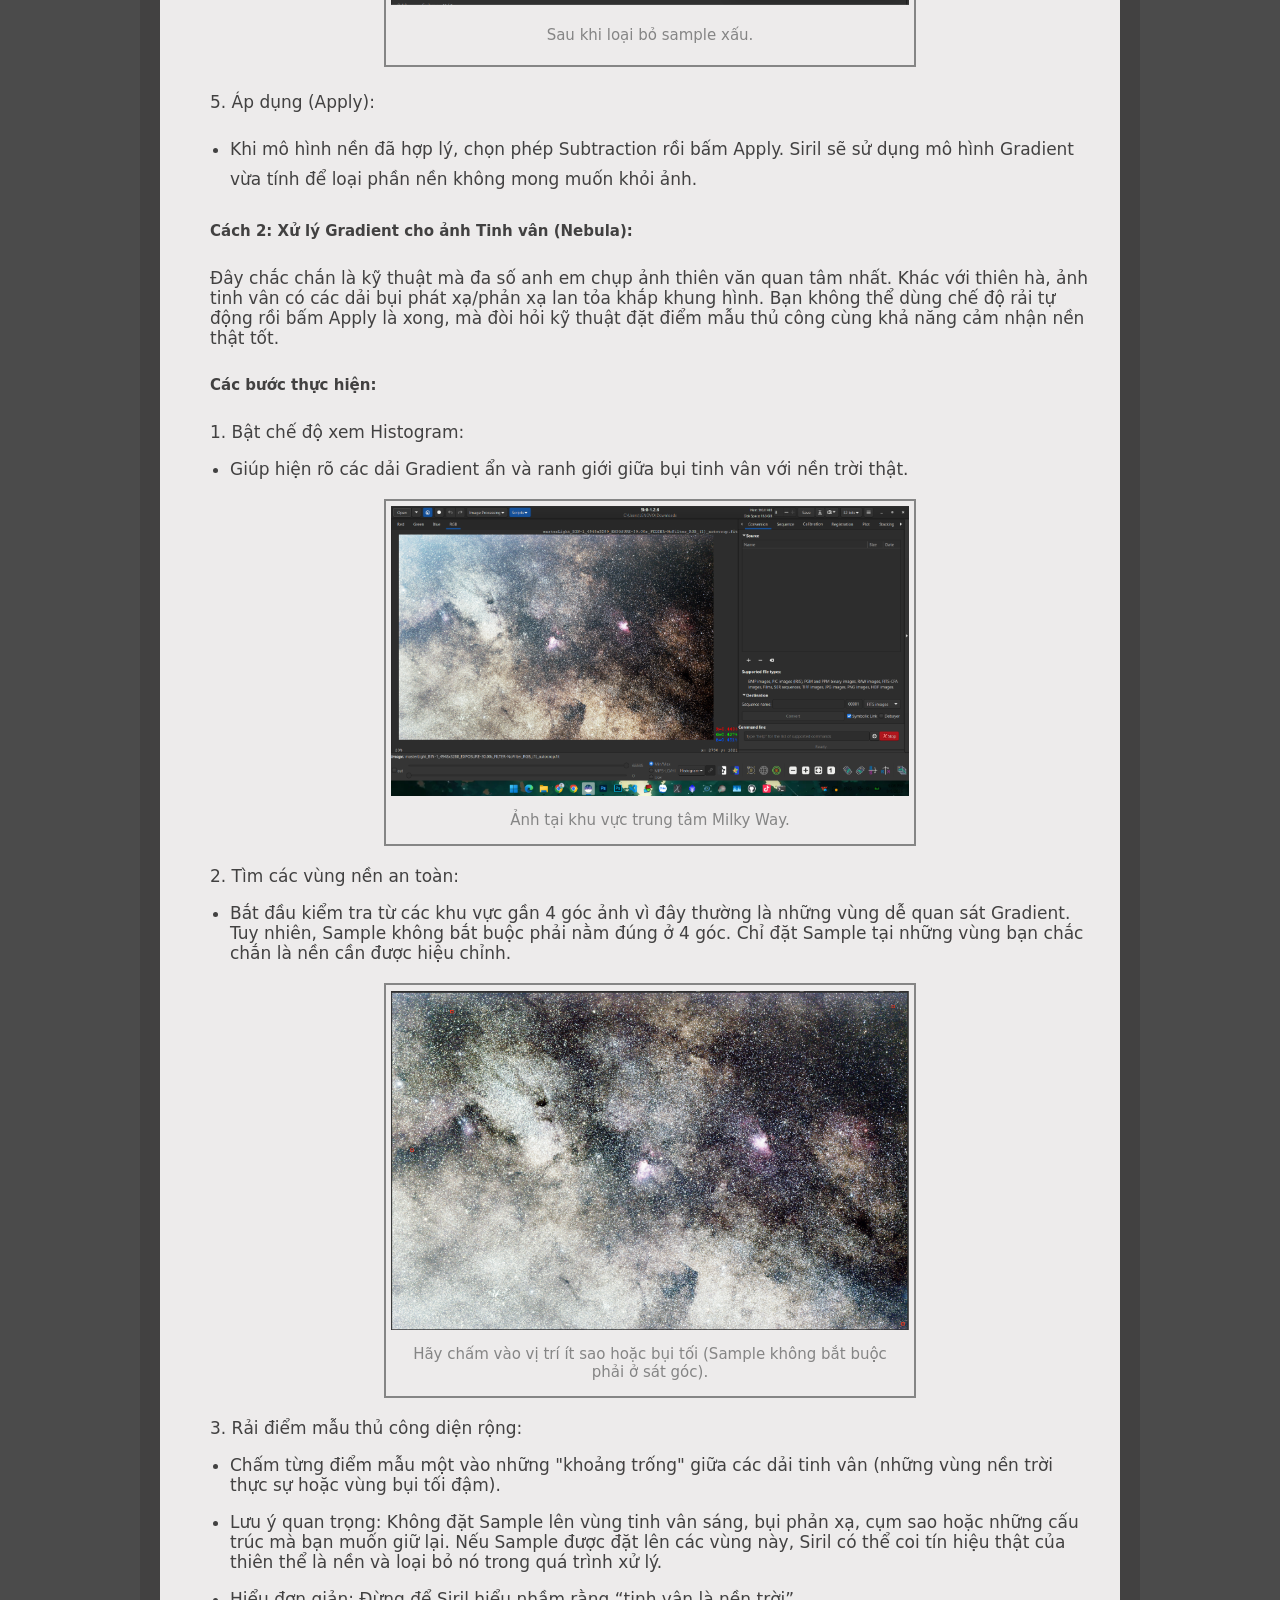
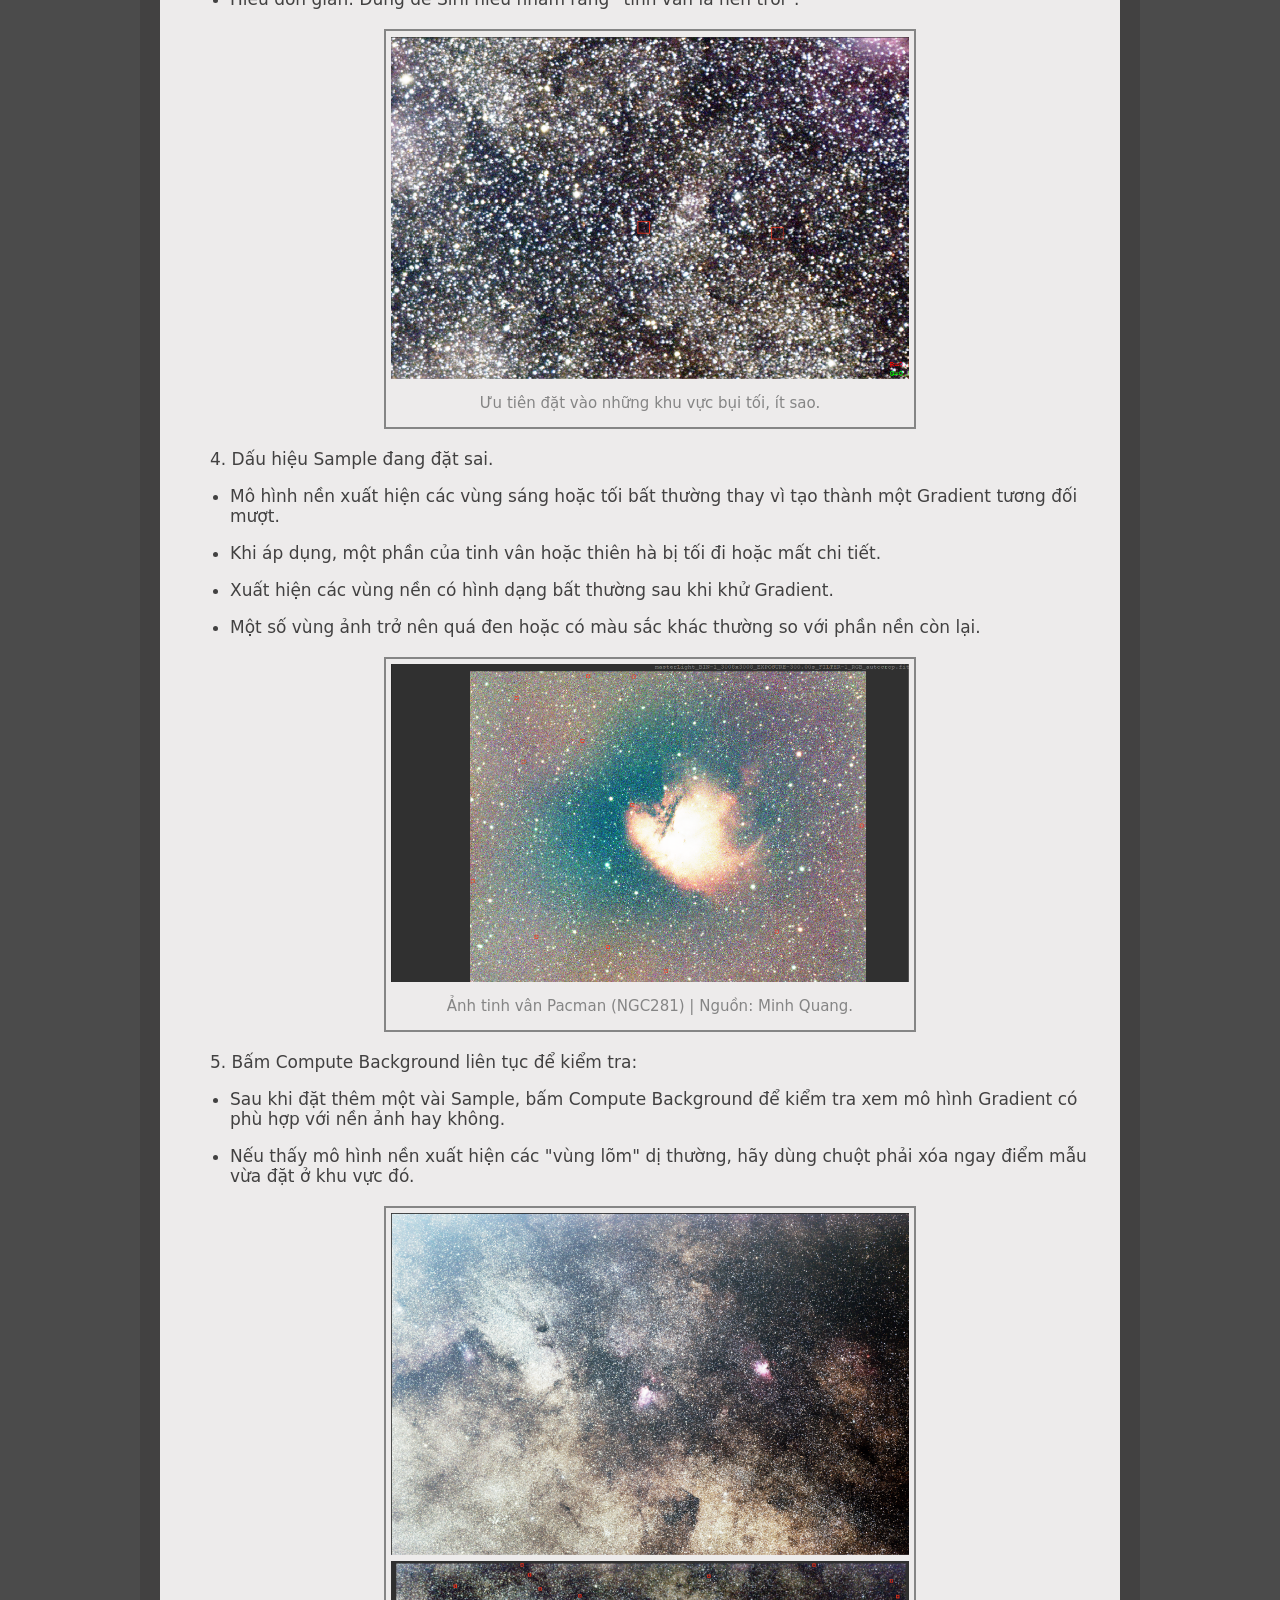
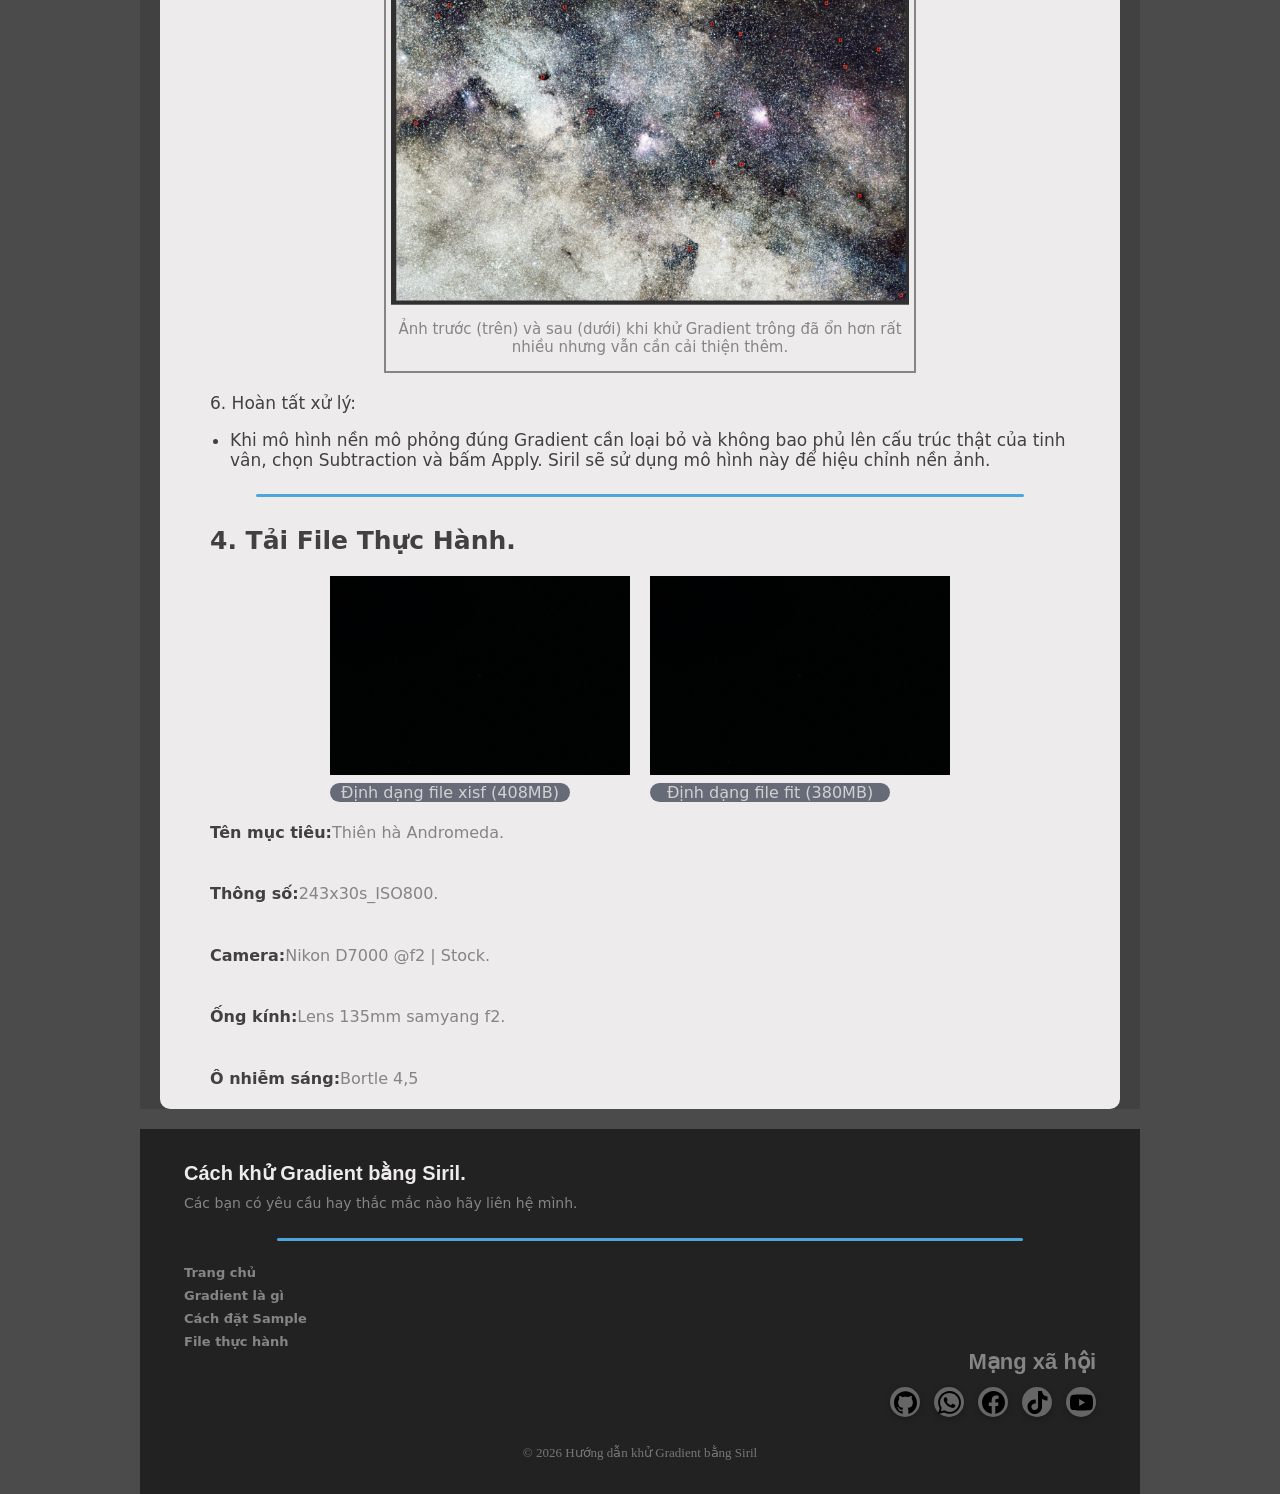
==== commit efd18dea: "update" ====
--- a/index.html
+++ b/index.html
@@ -47,7 +47,7 @@
                         <h2><a href="https://www.skyatnightmagazine.com/astrophotography/fix-light-pollution-astrophotography-gradients">1. Gradient là gì?</a></h2>
                     </div>
                     <p>Trong chụp ảnh thiên văn, Gradient là hiện tượng nền trời bị lệch màu hoặc sáng tối không đều trên toàn bộ bức ảnh, thay vì là một nền tối phẳng mượt.</p>
-                    <p>Đây là "kẻ thù" lớn nhất khi kéo sáng (stretch) ảnh nền sâu (DSO) hay dải Ngân Hà, khiến các chi tiết tinh vân mờ bị che khuất.</p>
+                    <p>Đây là một trong những vấn đề nền ảnh khó chịu nhất khi kéo sáng (stretch) ảnh nền sâu (DSO) hay dải Ngân Hà, khiến các chi tiết tinh vân mờ bị che khuất.</p>
                     <h3>2. Ví dụ thực tế dễ hình dung nhất:</h3>
                     <p>Hãy tưởng tượng bạn đang đứng trong một căn phòng tối và bật một chiếc đèn bàn ở góc phòng:</p>
                     <ul>
@@ -62,14 +62,13 @@
                     </a>
                 </div>
                 <div class="gradient2">
-                    <h2>2. Có 2 loại gradient chính.</h2>
+                    <hr>
+                    <h2><a href="#">2. Có 2 loại gradient chính.</a></h2>
                     <div class="gradient1">
                         <h3>1. Gradient trong Ảnh Thiên Văn (Astrophotography):</h3>
-                        <ul>
-                            <li><p>Bản chất: Nguyên nhân thường xuất phát từ ánh sáng đèn đường, đô thị hoặc ánh Trăng chiếu vào bầu khí quyển và phản xạ lại vào ống kính gây ra một số hiện tượng vô cùng khó chịu thậm chí gây hỏng data ngày hôm đó nếu ảnh hưởng mạnh.</p></li>
-                            <li><p>Biểu hiện: Nền trời bị một quầng sáng màu vàng, cam hoặc xanh lá cây tràn qua một góc hoặc nhiều vị trí khác nhau nhưng không đồng đều (thường là phía gần đường chân trời).</p></li>
-                            <li><p>Cách xử lý: Dùng phép trừ (Subtraction) trong các công cụ Background Extraction (Siril, PixInsight, Graxpect) để loại bỏ tương đối.</p></li>
-                        </ul>
+                        <p>Bản chất: Nguyên nhân thường xuất phát từ ánh sáng đèn đường, đô thị hoặc ánh Trăng chiếu vào bầu khí quyển và phản xạ lại vào ống kính gây ra một số hiện tượng vô cùng khó chịu thậm chí gây hỏng data ngày hôm đó nếu ảnh hưởng mạnh.</p>
+                        <p>Biểu hiện: Nền trời bị một quầng sáng màu vàng, cam hoặc xanh lá cây tràn qua một góc hoặc nhiều vị trí khác nhau nhưng không đồng đều (thường là phía gần đường chân trời).</p>
+                        <p>Cách xử lý: Sử dụng công cụ Background Extraction để phần mềm ước tính phần nền không mong muốn từ các điểm mẫu (Sample), sau đó hiệu chỉnh phần Gradient khỏi ảnh bằng phép trừ Subtraction.</p>
                     </div>
                     <div class="gradient2">
                         <h3>2. Gradient do Quang học (Vignetting / Tối góc):</h3>
@@ -80,9 +79,9 @@
                                 <img src="Screenshot 2026-09-09 144744.png" alt="ảnh minh họa">
                                 <p>Bạn có thể thấy vùng trung tâm thì sáng nhưng càng ra 4 góc lại càng tối hơn (một tấm phơi sáng 30s_ISO800 | NIKON D7000 135mm samyang f2).</p>
                             </a>
-                            <p class="gradient-description">
-                                Cách xử lý: Chụp file Flat frame chuẩn để triệt tiêu, hoặc dùng phép chia (Division) nếu xử lý hậu kỳ bằng phần mềm.
-                            </p>
+                            <div class="gradient-description">
+                                Cách xử lý: <a href="#">Vignetting</a> thường được hiệu chỉnh bằng <a href="#">Flat frame</a> trong quá trình calibration. Flat frame ghi lại sự phân bố ánh sáng không đồng đều của hệ thống quang học, từ đó phần mềm có thể dùng nó để hiệu chỉnh vùng sáng tối không đều trên ảnh.
+                            </div>
                             <a class="anhminhhoa1">
                                 <img src="Screenshot 2026-09-09 flat.png" alt="ảnh minh họa">
                                 <p>Ảnh flat cho thấy ánh sáng phân bố không đều trên ảnh (tối góc).</p>
@@ -96,12 +95,15 @@
                 <hr>
                 <h2 class="xuly">3. Cách xử lý Gradient bằng Siril.</h2>
                 <div class="loaigradient">
-                    <ul>
-                        <li><p>Có 2 cách khử Gradient chính.</p></li>
-                    </ul>
+                    <div class="loaigradient1">
+                        <p>Trong Siril, cách xử lý Gradient sẽ khác nhau tùy vào loại đối tượng bạn đang chụp.</p>
+                        <p>Với ảnh thiên hà, vùng nền xung quanh thường có nhiều khoảng trống nên có thể bắt đầu bằng việc để Siril tự động tạo Sample.</p>
+                        <p>Với ảnh tinh vân, cấu trúc của đối tượng thường lan rộng khắp khung hình, vì vậy cần kiểm soát Sample thủ công cẩn thận hơn.</p>
+                    </div>
                     <div class="cach1">
                         <h3>Cách 1: Xử lý Gradient cho ảnh Thiên hà (Galaxy):</h3>
                         <div class="class1_1">
+                            <p>Trước tiên, ta cần cho Siril biết những khu vực nào trong ảnh được xem là nền trời. Siril sẽ lấy các điểm mẫu này để xây dựng một mô hình Gradient. Sau khi kiểm tra mô hình và loại bỏ những Sample đặt sai, phần mềm sẽ dùng mô hình đó để hiệu chỉnh ảnh.</p>
                             <p>Thiên hà là đối tượng tương đối dễ xử lý nền nhất, vì xung quanh thiên hà thường là khoảng không vũ trụ mang màu đen trung tính 
                                 (trừ trường hợp bạn phơi sáng hàng trăm giờ để lấy bụi IFC/High-latitude Dust – lúc này sẽ áp dụng theo cách xử lý Tinh vân).
                             </p>
@@ -128,7 +130,8 @@
                                     <p>Vị trí của Background Extraction nằm trong Image Processing.</p>
                                 </a>
                                 <ul>
-                                    <li><p>Nếu ảnh tương đối sạch, bấm Generate để Siril tự động rải các điểm mẫu (Sample points).</p></li>
+                                    <li><p>Nếu ảnh tương đối sạch, bấm Generate để Siril tự động rải các điểm mẫu (Sample points) lên những vùng mà phần mềm dự đoán là nền ảnh.</p></li>
+                                    <li><p>Các điểm này sẽ được sử dụng để tính toán mô hình Gradient ở bước tiếp theo.</p></li>
                                 </ul> 
                                 <a class="anhminhhoa1">
                                     <img src="Screenshot 2026-09-09 162823.png" alt="ảnh minh họa">
@@ -137,7 +140,7 @@
                             </div>
                             <p>3. Kiểm tra mô hình nền (Compute Background):</p>
                             <ul>
-                                <li><p>Bấm Compute Background để xem trước mô hình nền mà phần mềm vừa tính toán.</p></li>
+                                <li><p>Bấm Compute Background để Siril tính toán mô hình nền dựa trên các Sample đã đặt.</p></li>
                             </ul>
                             <p>4. Can thiệp thủ công (Fine-tuning):</p>
                             <div class="img">
@@ -162,7 +165,7 @@
                             </div>
                             <p>5. Áp dụng (Apply):</p>
                             <ul>
-                                <li><p>Khi nền đã phẳng đều, chọn phép trừ (Subtraction) và bấm Apply.</p></li>
+                                <li><p>Khi mô hình nền đã hợp lý, chọn phép Subtraction rồi bấm Apply. Siril sẽ sử dụng mô hình Gradient vừa tính để loại phần nền không mong muốn khỏi ảnh.</p></li>
                             </ul>
                         </div>
                     </div>
@@ -181,38 +184,55 @@
                                     <img src="Screenshot 2026-09-09 210831.png" alt="ảnh minh họa">
                                     <p>Ảnh tại khu vực trung tâm Milky Way.</p>
                                 </a>
-                                <p>2. Đặt các điểm mốc ban đầu ở 4 góc:</p>
-                                <ul>
-                                    <li><p>Bắt đầu đặt điểm mẫu thủ công từ 4 góc ảnh – nơi thường chịu tác động của Vignetting hoặc ô nhiễm ánh sáng nhưng ít bị tinh vân che phủ.</p></li>
+                                <p>2. Tìm các vùng nền an toàn:</p>
+                                <ul>
+                                    <li><p>Bắt đầu kiểm tra từ các khu vực gần 4 góc ảnh vì đây thường là những vùng dễ quan sát Gradient. Tuy nhiên, Sample không bắt buộc phải nằm đúng ở 4 góc. Chỉ đặt Sample tại những vùng bạn chắc chắn là nền cần được hiệu chỉnh.</p></li>
                                 </ul>
                                 <a class="anhminhhoa1">
                                     <img src="Screenshot 2026-09-09 211256.png" alt="ảnh minh họa">
-                                    <p>Hãy chấm vào vị trí ít sao hoặc bụi tối (sample ko bắt buộc phải ở sát góc).</p>
+                                    <p>Hãy chấm vào vị trí ít sao hoặc bụi tối (Sample không bắt buộc phải ở sát góc).</p>
                                 </a>
                                 <p>3. Rải điểm mẫu thủ công diện rộng:
                                 <ul>
                                     <li><p>Chấm từng điểm mẫu một vào những "khoảng trống" giữa các dải tinh vân (những vùng nền trời thực sự hoặc vùng bụi tối đậm).</p></li>
-                                    <li><p>Quy tắc sinh tử: Cực kỳ né tránh các vùng tinh vân sáng, vùng bụi phản xạ và các cụm sao đặc. Nếu đặt điểm mẫu vào đây, Siril sẽ nhầm các cấu trúc sáng này là 
-                                        "nền trời" và loại bỏ chúng, khiến ảnh bị nổ đốm đen sì và mất sạch chi tiết tự nhiên.</p></li>
+                                    <li><p>Lưu ý quan trọng: Không đặt Sample lên vùng tinh vân sáng, bụi phản xạ, cụm sao hoặc những cấu trúc mà bạn muốn giữ lại. Nếu Sample được đặt lên các vùng này, Siril có thể coi tín hiệu thật của thiên thể là nền và loại bỏ nó trong quá trình xử lý.</p></li>
+                                    <li><p>Hiểu đơn giản: Đừng để Siril hiểu nhầm rằng “tinh vân là nền trời”.</p></li>
                                 </ul>
                                 </p>
                                 <a class="anhminhhoa1">
                                     <img src="Screenshot 2026-09-09 211320.png" alt="ảnh minh họa">
                                     <p>Ưu tiên đặt vào những khu vực bụi tối, ít sao.</p>
                                 </a>
-                                <p>4. Bấm Compute Background liên tục để kiểm tra:</p>
-                                <ul>
-                                    <li><p>Sau khi đặt thêm một vài điểm, bấm Compute Background ngay để kiểm tra mô hình nền.</p></li>
+                                <p>4. Dấu hiệu Sample đang đặt sai.</p>
+                                <ul>
+                                    <li><p>Mô hình nền xuất hiện các vùng sáng hoặc tối bất thường thay vì tạo thành một Gradient tương đối mượt.</p></li>
+                                    <li><p>Khi áp dụng, một phần của tinh vân hoặc thiên hà bị tối đi hoặc mất chi tiết.</p></li>
+                                    <li><p>Xuất hiện các vùng nền có hình dạng bất thường sau khi khử Gradient.</p></li>
+                                    <li><p>Một số vùng ảnh trở nên quá đen hoặc có màu sắc khác thường so với phần nền còn lại.</p></li>
+                                </ul>
+                                <a class="anhminhhoa1">
+                                    <img src="Screenshot 2026-09-17 101235.png" alt="ảnh minh họa">
+                                    <p>Ảnh tinh vân Pacman (NGC281) | Nguồn: Minh Quang.</p>
+                                </a>
+                                <p>5. Bấm Compute Background liên tục để kiểm tra:</p>
+                                <ul>
+                                    <li><p>Sau khi đặt thêm một vài Sample, bấm Compute Background để kiểm tra xem mô hình Gradient có phù hợp với nền ảnh hay không.</p></li>
                                     <li><p>Nếu thấy mô hình nền xuất hiện các "vùng lõm" dị thường, hãy dùng chuột phải xóa ngay điểm mẫu vừa đặt ở khu vực đó.</p></li>
                                 </ul>
                                     
                                 </p>
-                                <a class="anhminhhoa1">
-                                    <img src="Screenshot 2026-09-09 211513.png" alt="ảnh minh họa">
-                                </a>
-                                <p>5. Hoàn tất xử lý:</p>
-                                <ul>
-                                    <li><p>Khi mô hình nền mô phỏng đúng dải Gradient ô nhiễm mà không ăn vào tinh vân, chọn Subtraction và bấm Apply.</p></li>
+                                <div class="anhminhhoa1">
+                                    <a>
+                                        <img src="Screenshot 2026-09-17 103113.png" alt="Ảnh minh họa">
+                                    </a>
+                                    <a>
+                                        <img src="Screenshot 2026-09-09 211513.png" alt="Ảnh minh họa">
+                                        <p>Ảnh trước (trên) và sau (dưới) khi khử Gradient trông đã ổn hơn rất nhiều nhưng vẫn cần cải thiện thêm.</p>
+                                    </a>
+                                </div>
+                                <p>6. Hoàn tất xử lý:</p>
+                                <ul>
+                                    <li><p>Khi mô hình nền mô phỏng đúng Gradient cần loại bỏ và không bao phủ lên cấu trúc thật của tinh vân, chọn Subtraction và bấm Apply. Siril sẽ sử dụng mô hình này để hiệu chỉnh nền ảnh.</p></li>
                                 </ul>
                             </div>
                         </div>
@@ -236,7 +256,7 @@
                 <div class="thongso">
                     <div class="img">
                         <h4>Tên mục tiêu:</h4>
-                        <a href="https://en.wikipedia.org/wiki/Andromeda_Galaxy"> Thiên hà Andromeda | Messier 31.</a>
+                        <a href="https://en.wikipedia.org/wiki/Andromeda_Galaxy"> Thiên hà Andromeda.</a>
                     </div>
                     <div class="img">
                         <h4>Thông số:</h4>
--- a/home.css
+++ b/home.css
@@ -165,7 +165,8 @@
 }
 .concept-section h2,
 .processing-section h2,
-.practice-section h2 {
+.practice-section h2,
+.gradient2 h2 {
 	margin: 15px;
 	color: var(--text1);
 	font-size: 25px;
@@ -173,9 +174,15 @@
 	line-height: 40px;
 	transition: 0.3s;
 }
+.gradient2 a {
+	color: var(--text1);
+	text-decoration: none;
+	transition: 0.3s;
+}
 .practice-section h2:hover,
 .concept-section h2:hover,
-.processing-section h2:hover {
+.processing-section h2:hover,
+.gradient2 a:hover {
 	color: var(--primary);
 }
 .concept-section h3 {
@@ -190,12 +197,24 @@
 	padding-left: 0%;
 }
 .concept-section p,
-.class1_1 p {
+.class1_1 p, .loaigradient1 p,
+.gradient-description{
 	line-height: 30px;
 	padding-left: 50px;
 	color: var(--text1);
 	font-size: 17px;
 	padding-right: 30px;
+	text-decoration: none;
+}
+.gradient-description a {
+	color: var(--text1);
+	text-decoration: none;
+	font-weight: 600;
+	transition: 0.3s;
+}
+.gradient-description a:hover {
+	color: var(--primary);
+	text-decoration: underline;
 }
 .cach1 img {
 	display: block;
@@ -212,23 +231,23 @@
 	margin: 0 auto;
 	width: 60%;
 	height: auto;
-	
+	border: 2px solid var(--text2);
 }
 .anhminhhoa1 img,
 .processing-section .anhminhhoa1 img {
 	display: block;
 	width: 98%;
 	margin: 0 auto;
-	border:2px solid var(--text2);
+	padding-top: 1%;
 }
 .anhminhhoa1 p,
-.processing-section .anhminhhoa1 p {
+.processing-section .anhminhhoa1 p{
 	color: var(--text2);
 	font-size: 15px;
 	font-weight: 500;
 	text-align: center;
-	padding-left: 0%;
-	padding-right: 0%;
+	padding-left: 2%;
+	padding-right: 2%;
 }
 .processing-section .img {
 	color: var(--text1);
@@ -495,6 +514,14 @@
         font-weight: 500;
         color: var(--text2);
         text-decoration: none;
-		white-space: nowrap;
-	}  
+	}
+	.anhminhhoa1 p,
+    .processing-section .anhminhhoa1 p{
+	    color: var(--text2);
+	    font-size: 13px;
+	    font-weight: 500;
+	    text-align: center;
+	    padding-left: 1%;
+	    padding-right: 1%;
+    }
 }
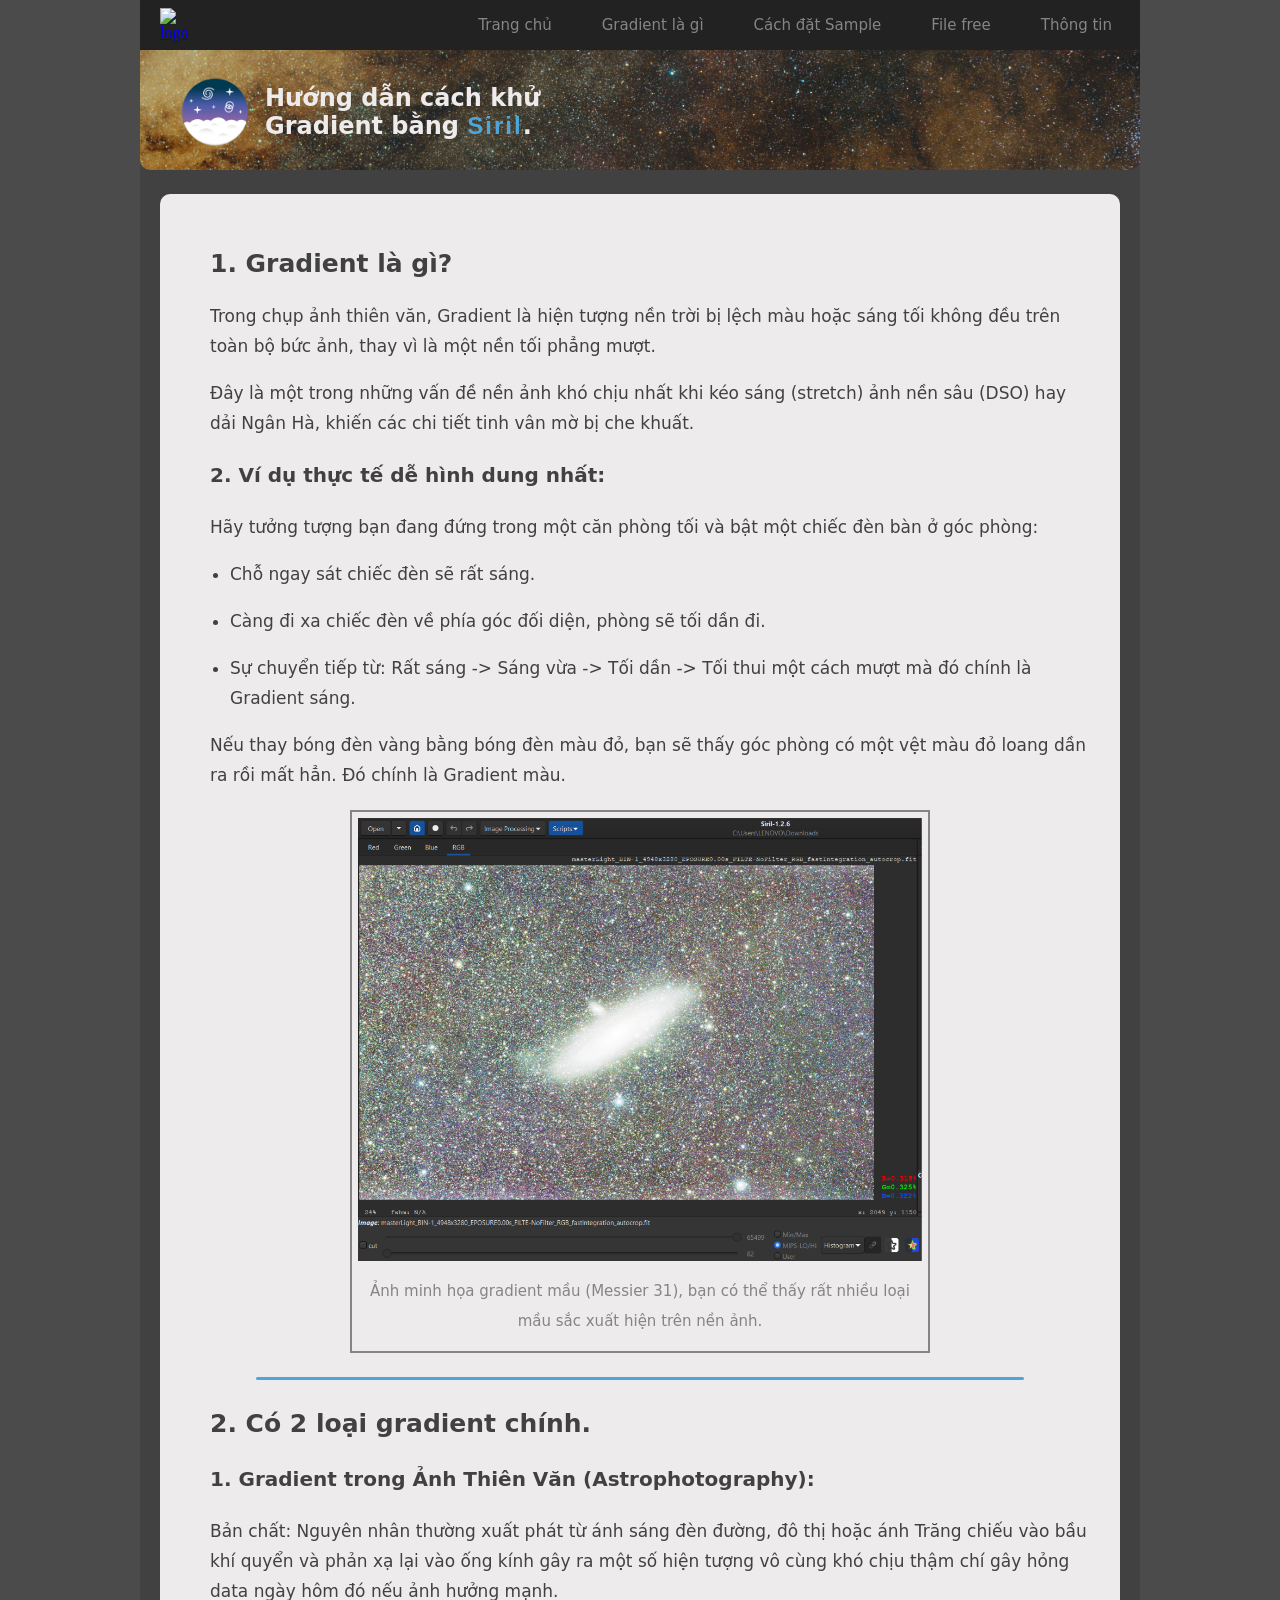
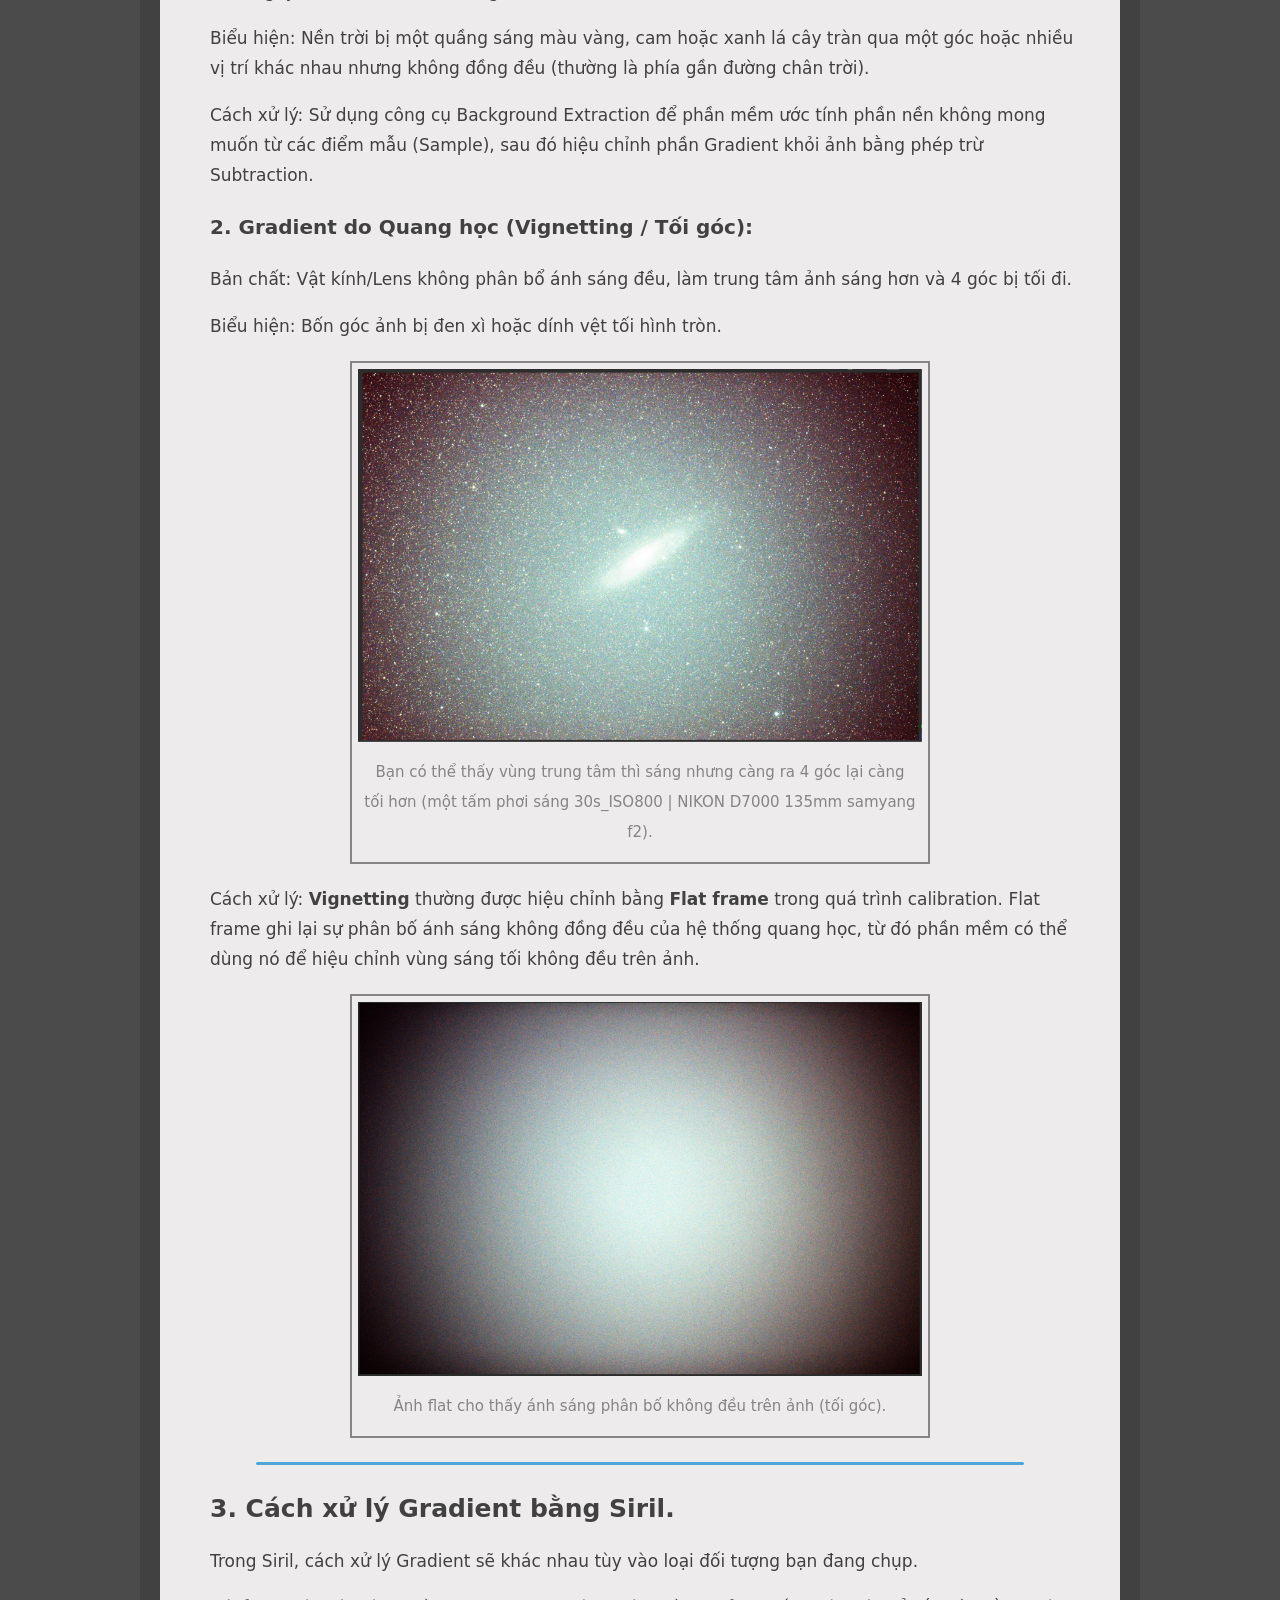
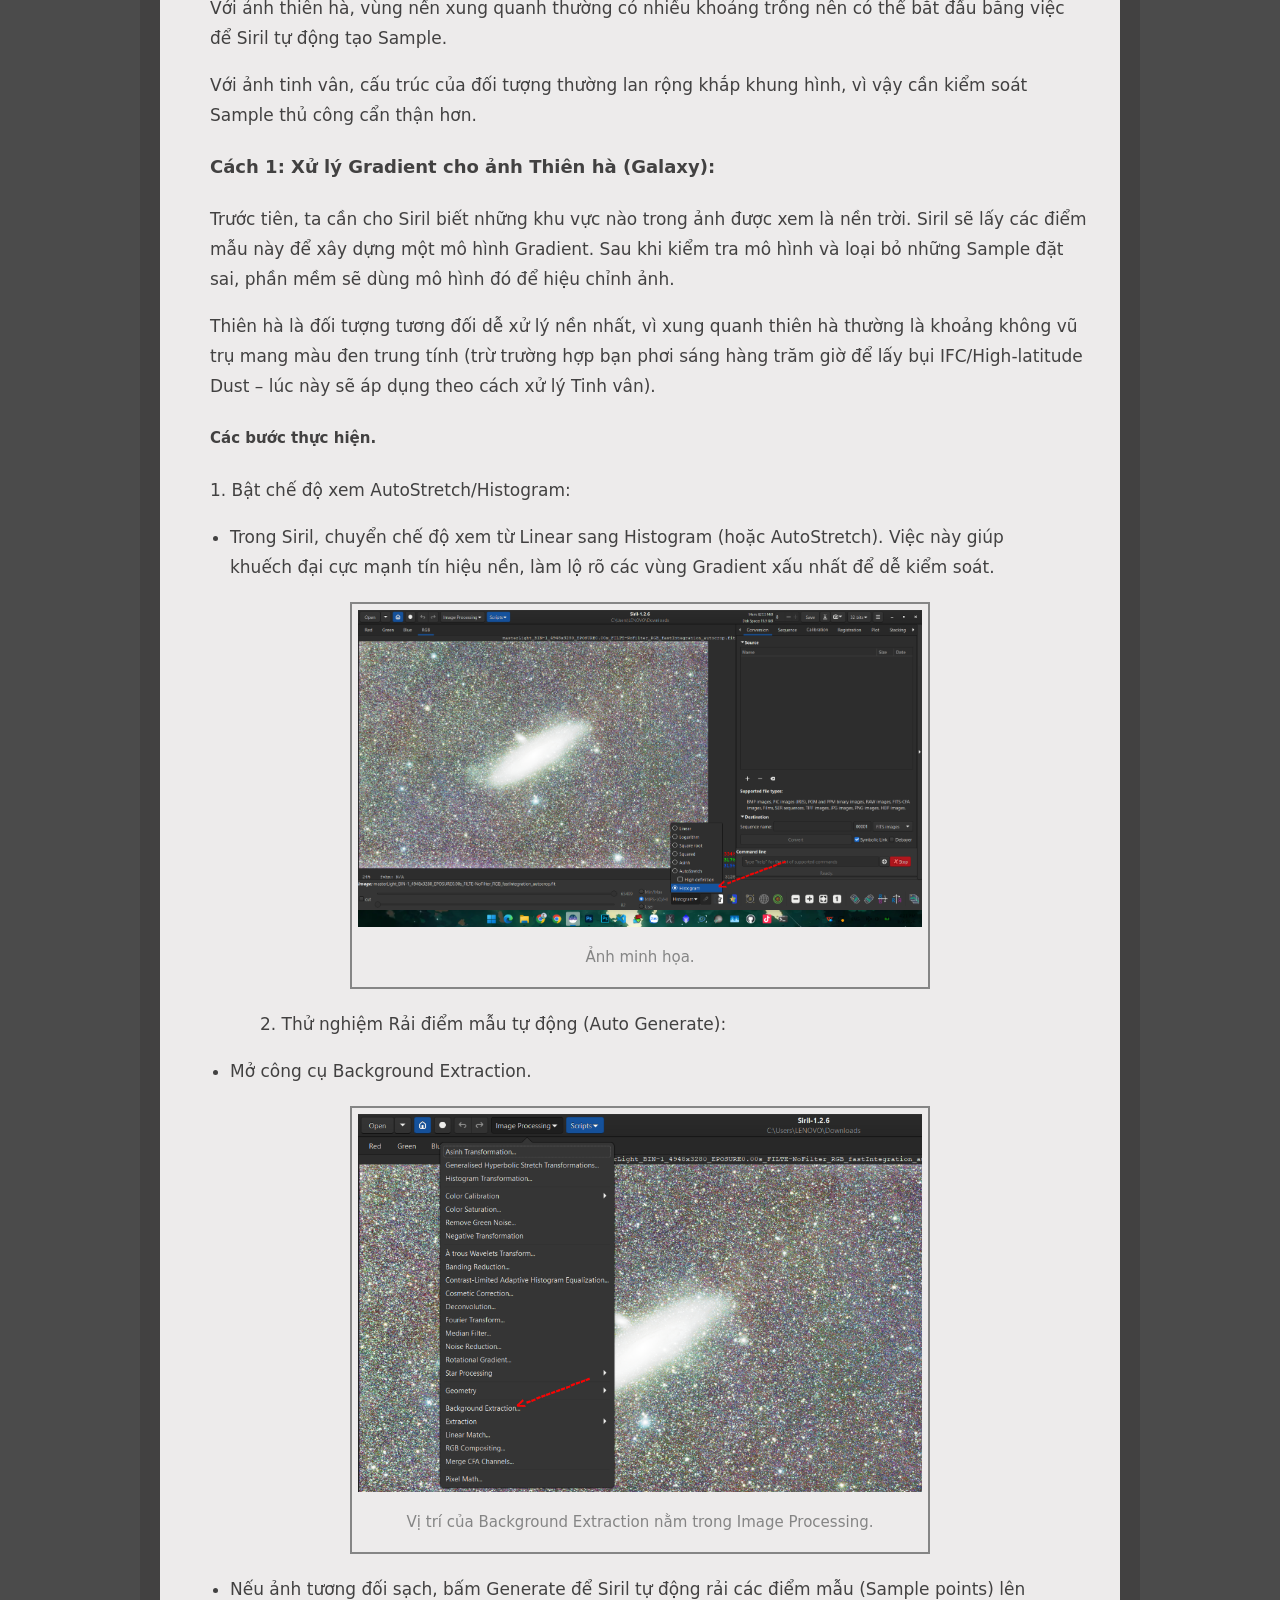
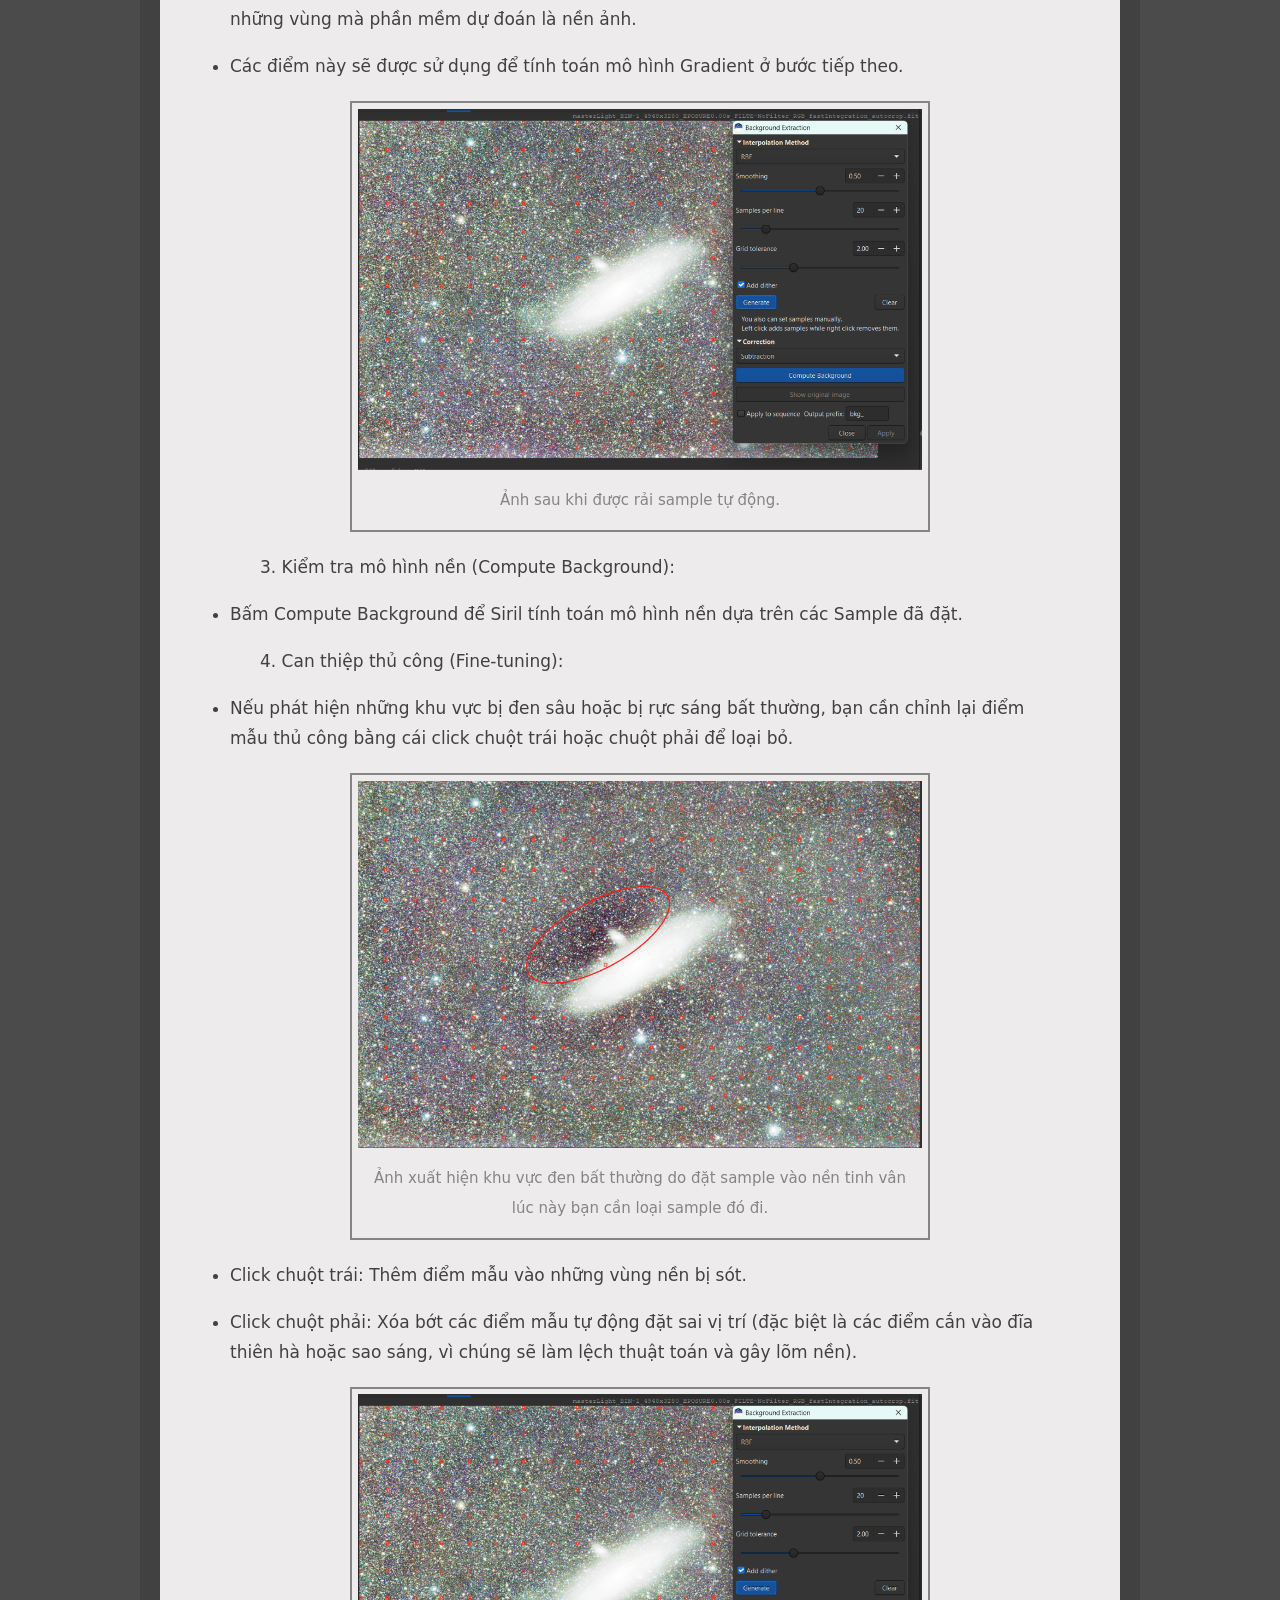
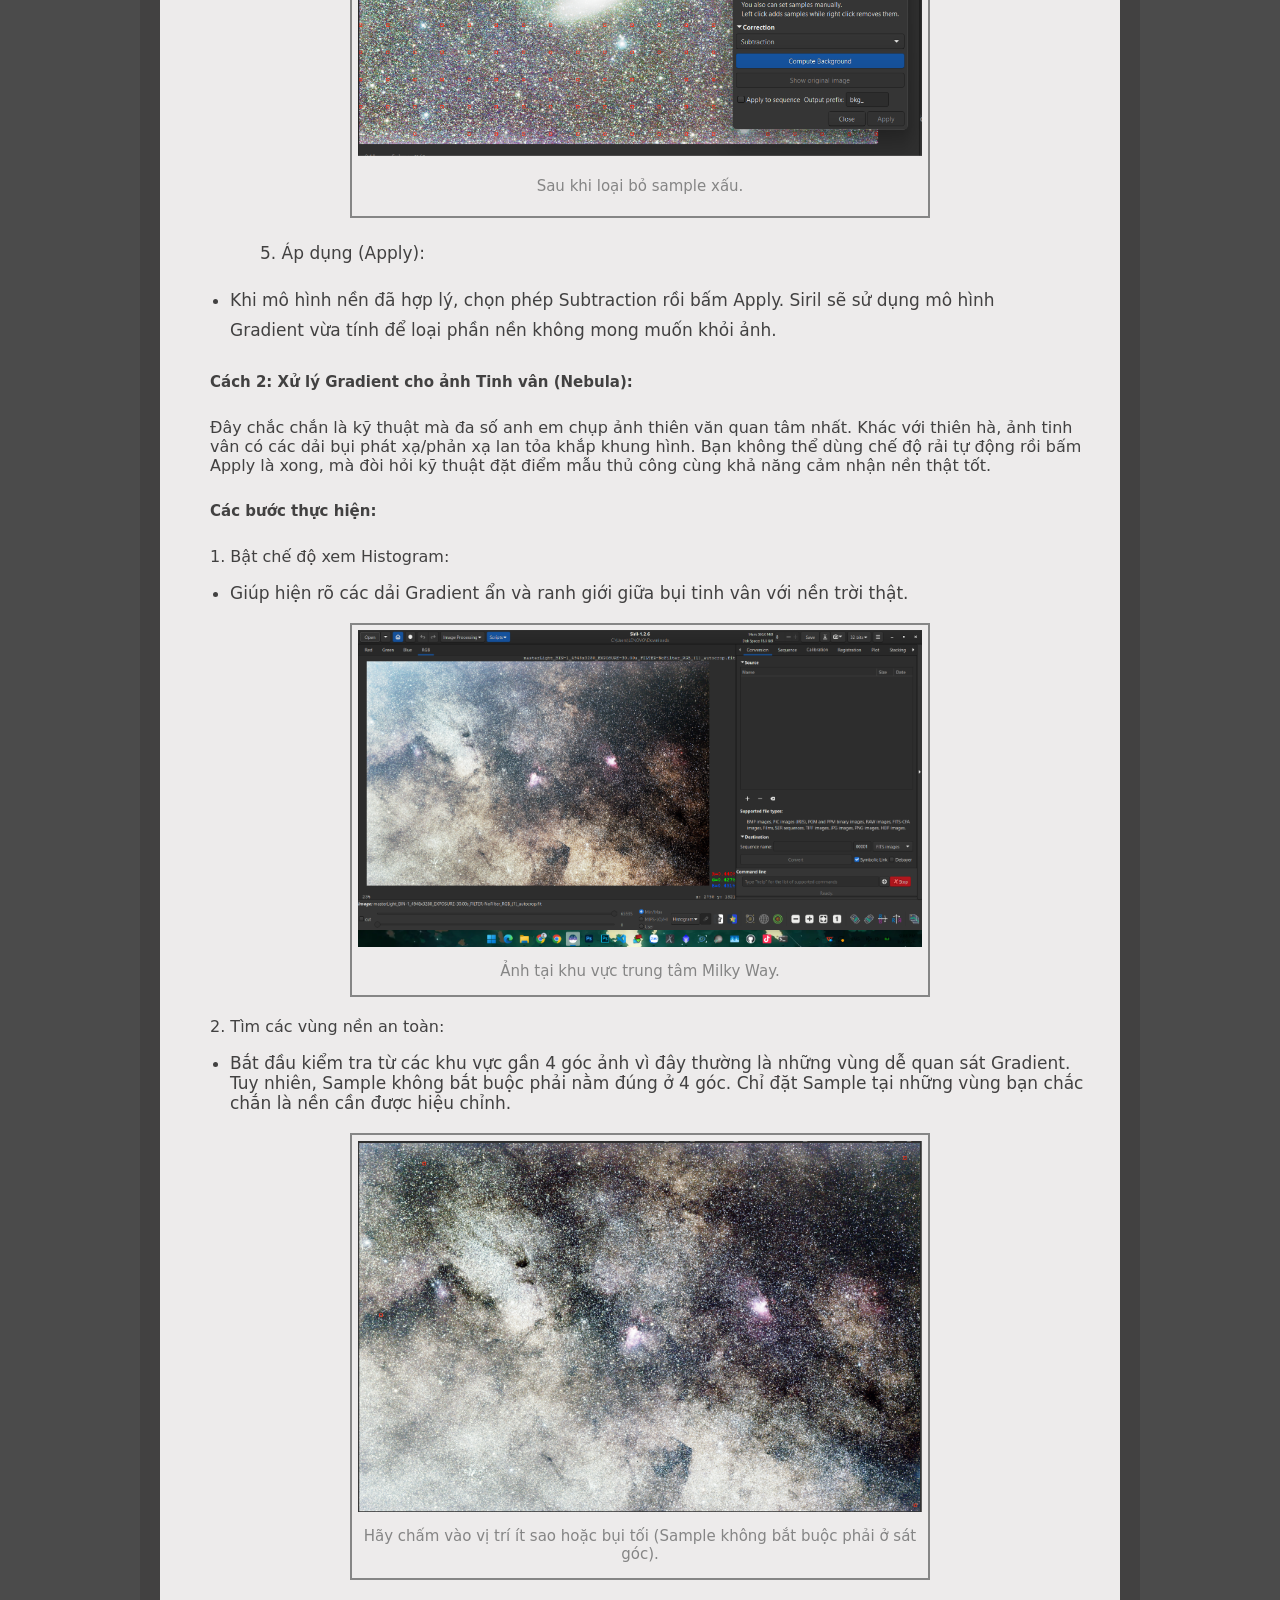
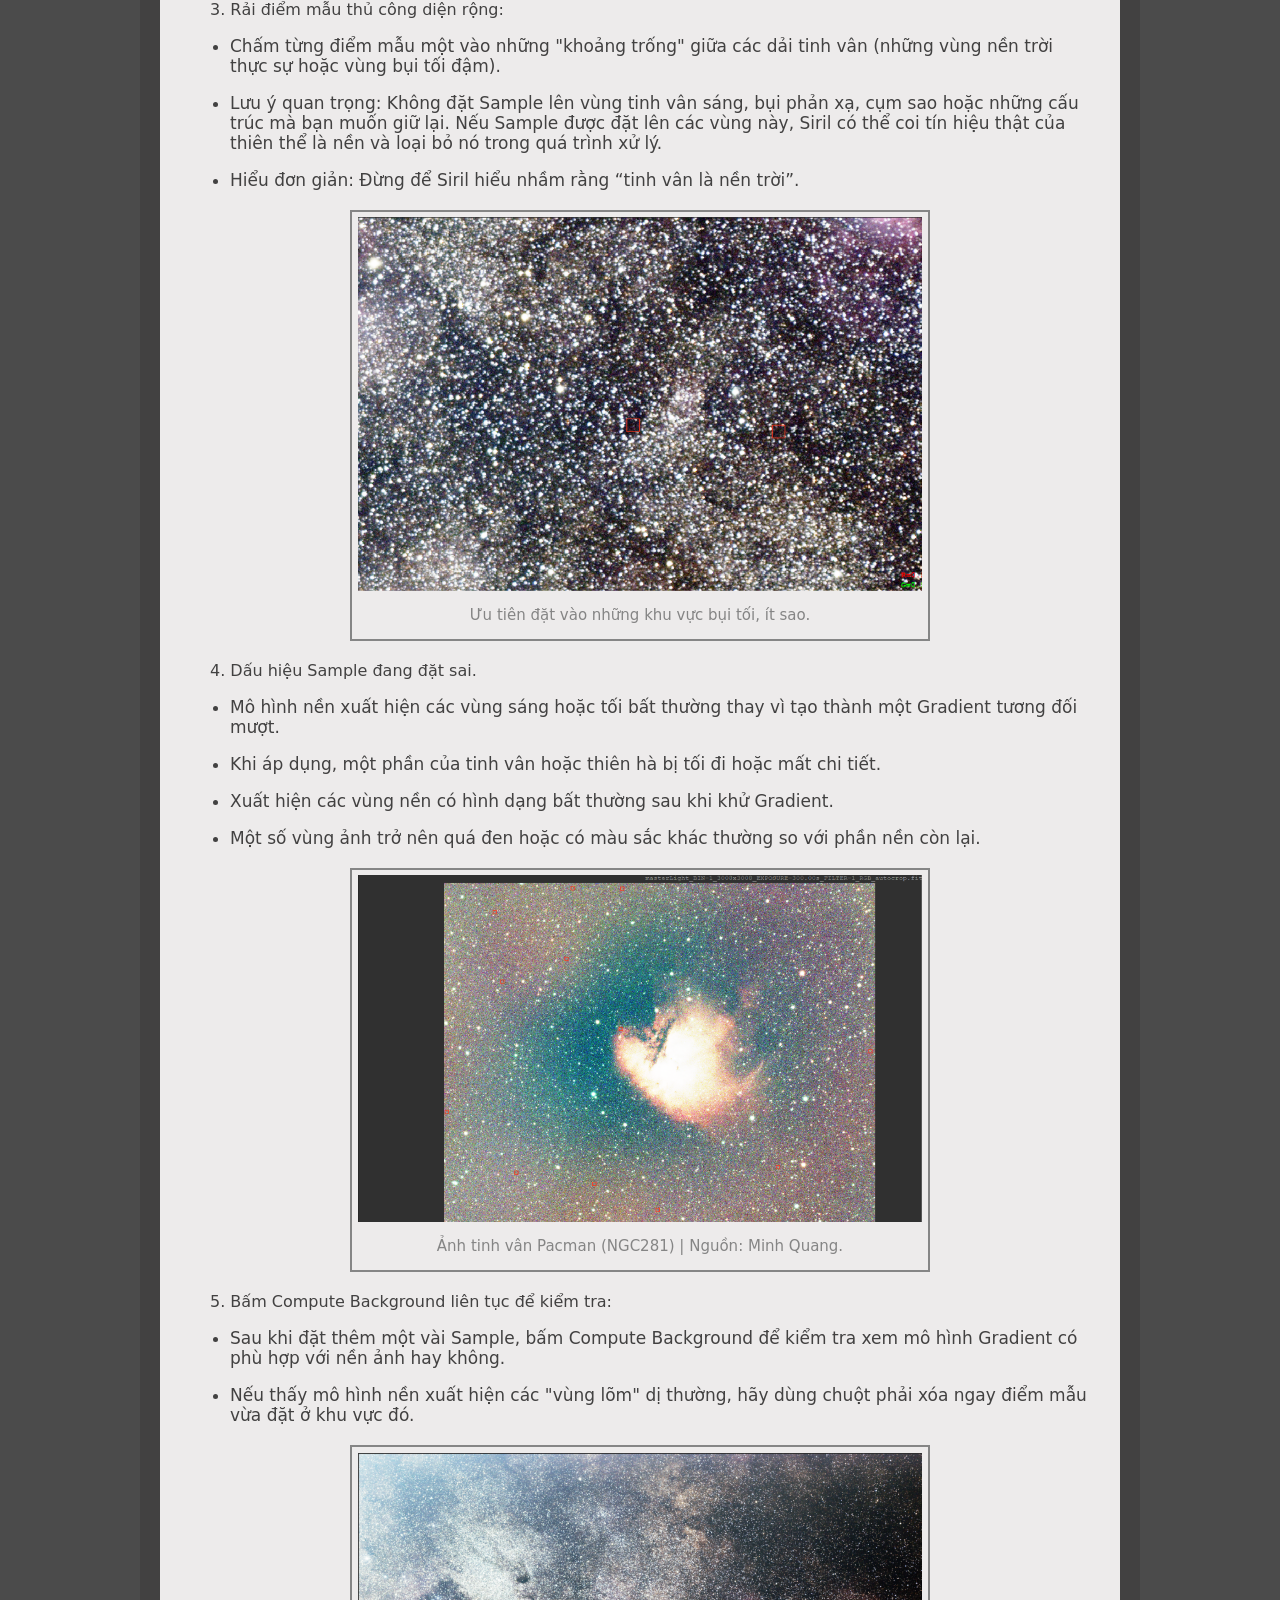
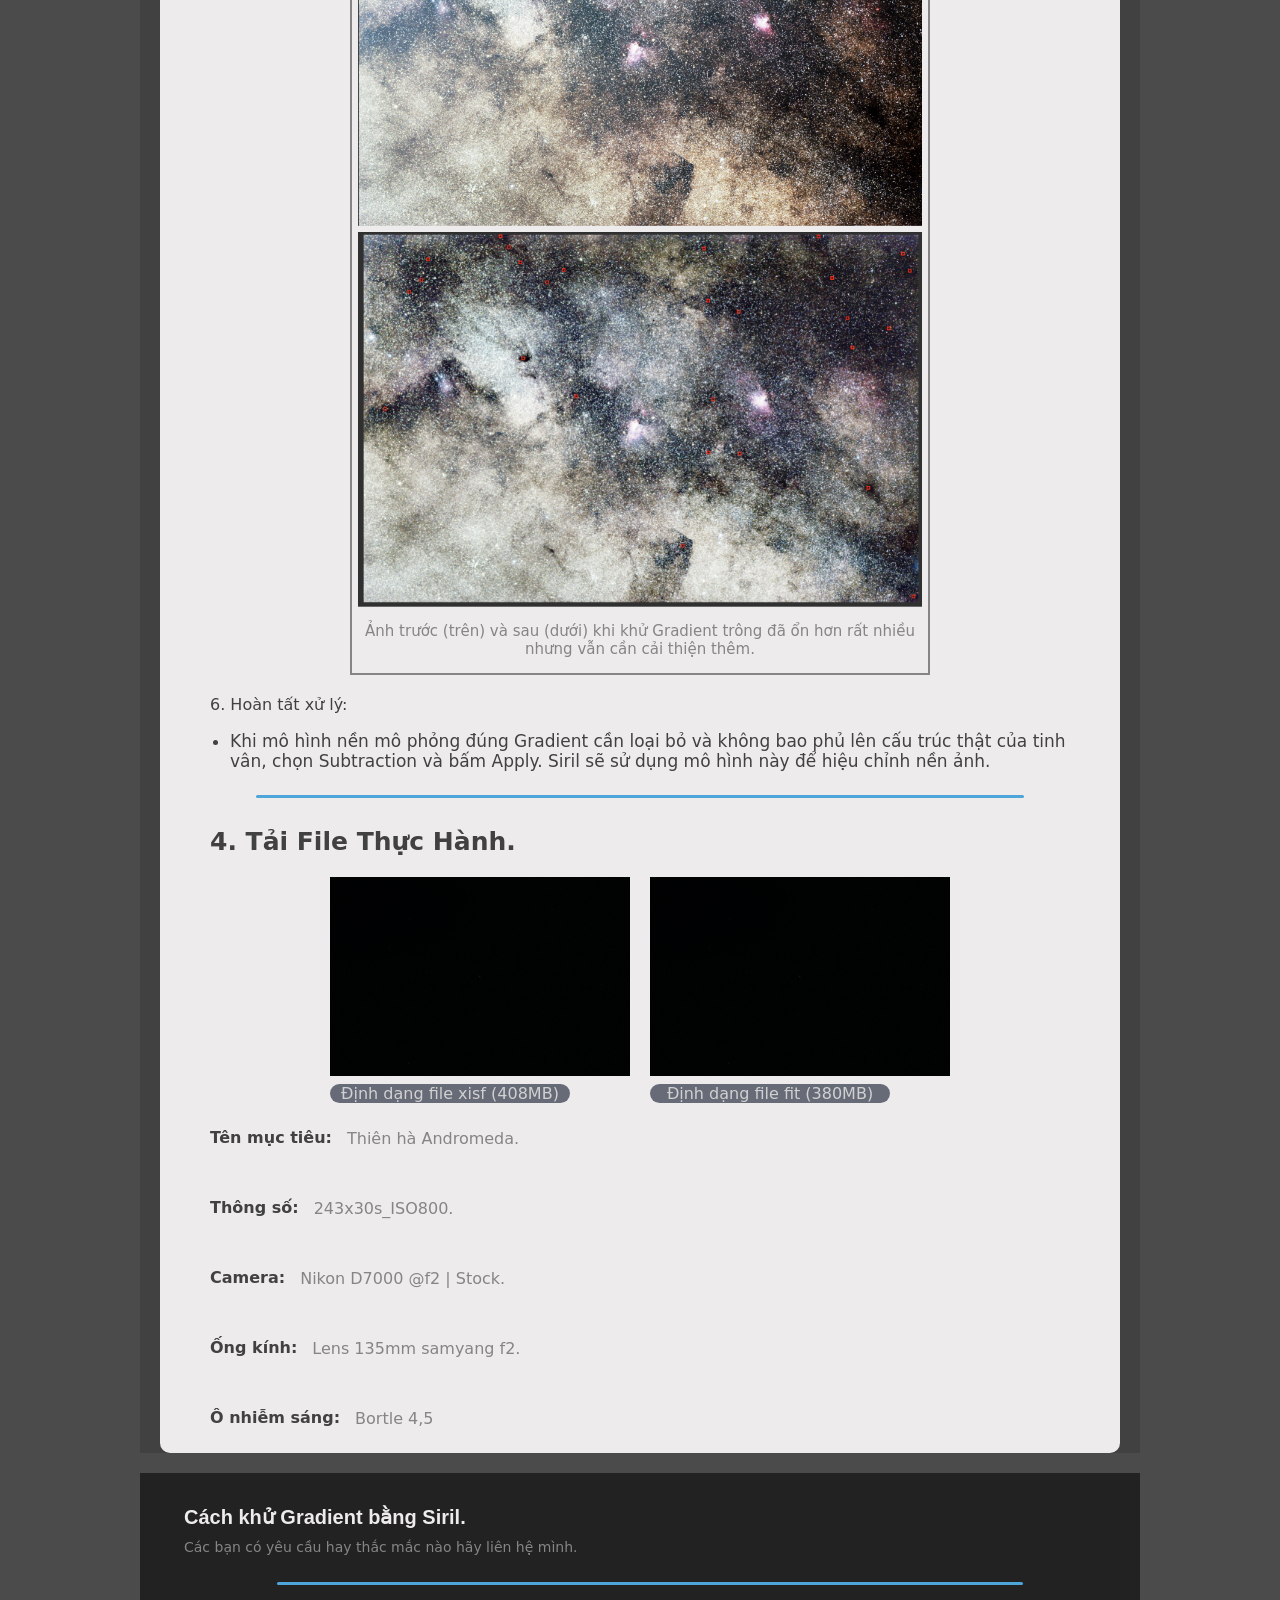
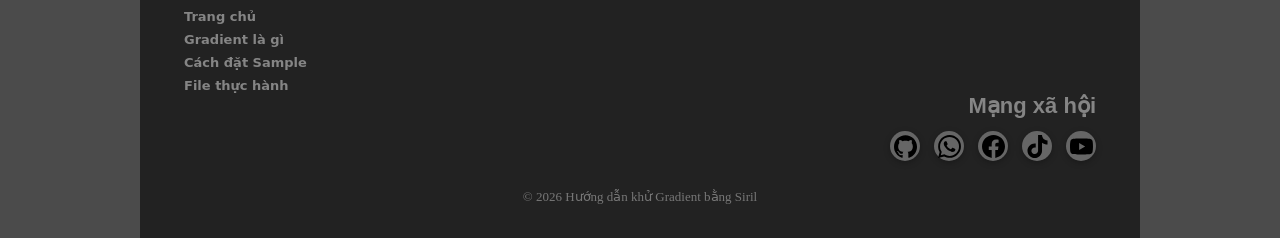
==== commit 4c4333f7: "update" ====
--- a/index.html
+++ b/index.html
@@ -93,7 +93,7 @@
     
             <section class="processing-section" id="processing">
                 <hr>
-                <h2 class="xuly">3. Cách xử lý Gradient bằng Siril.</h2>
+                <h2><a href="#">3. Cách xử lý Gradient bằng Siril.</a></h2>
                 <div class="loaigradient">
                     <div class="loaigradient1">
                         <p>Trong Siril, cách xử lý Gradient sẽ khác nhau tùy vào loại đối tượng bạn đang chụp.</p>
@@ -114,59 +114,66 @@
                                     <li><p>Trong Siril, chuyển chế độ xem từ Linear sang Histogram (hoặc AutoStretch).
                                          Việc này giúp khuếch đại cực mạnh tín hiệu nền, làm lộ rõ các vùng Gradient xấu nhất để dễ kiểm soát.</p></li>
                                 </ul>
-                                
-                                <a class="anhminhhoa1">
-                                    <img src="Screenshot 2026-09-09 162200.png" alt="Ảnh minh họa bước xem Histogram">
-                                    <p>Ảnh minh họa.</p>
-                                </a>
-                            </div>
-                            <p>2. Thử nghiệm Rải điểm mẫu tự động (Auto Generate):</p>
+                            </div>
+                            <a class="anhminhhoa1">
+                                <img src="Screenshot 2026-09-09 162200.png" alt="Ảnh minh họa bước xem Histogram">
+                                <p>Ảnh minh họa.</p>
+                            </a>
+                            <div class="img">
+                                <p>2. Thử nghiệm Rải điểm mẫu tự động (Auto Generate):</p>
+                            </div>
                             <div class="img">
                                 <ul>
                                     <li><p>Mở công cụ Background Extraction.</p></li>
                                 </ul>
-                                <a class="anhminhhoa1">
-                                    <img src="Screenshot 2026-09-09 162531.png" alt="ảnh minh họa">
-                                    <p>Vị trí của Background Extraction nằm trong Image Processing.</p>
-                                </a>
+                            </div>
+                            <a class="anhminhhoa1">
+                                <img src="Screenshot 2026-09-09 162531.png" alt="ảnh minh họa">
+                                <p>Vị trí của Background Extraction nằm trong Image Processing.</p>
+                            </a>
+                            <div class="img">
                                 <ul>
                                     <li><p>Nếu ảnh tương đối sạch, bấm Generate để Siril tự động rải các điểm mẫu (Sample points) lên những vùng mà phần mềm dự đoán là nền ảnh.</p></li>
                                     <li><p>Các điểm này sẽ được sử dụng để tính toán mô hình Gradient ở bước tiếp theo.</p></li>
                                 </ul> 
-                                <a class="anhminhhoa1">
-                                    <img src="Screenshot 2026-09-09 162823.png" alt="ảnh minh họa">
-                                    <p>Ảnh sau khi được rải sample tự động.</p>
-                                </a>
-                            </div>
-                            <p>3. Kiểm tra mô hình nền (Compute Background):</p>
-                            <ul>
-                                <li><p>Bấm Compute Background để Siril tính toán mô hình nền dựa trên các Sample đã đặt.</p></li>
-                            </ul>
-                            <p>4. Can thiệp thủ công (Fine-tuning):</p>
-                            <div class="img">
-                                
+                            </div>
+                            <a class="anhminhhoa1">
+                                <img src="Screenshot 2026-09-09 162823.png" alt="ảnh minh họa">
+                                <p>Ảnh sau khi được rải sample tự động.</p>
+                            </a>
+                            <div class="img">
+                                <p>3. Kiểm tra mô hình nền (Compute Background):</p>
+                                <ul>
+                                    <li><p>Bấm Compute Background để Siril tính toán mô hình nền dựa trên các Sample đã đặt.</p></li>
+                                </ul>
+                                <p>4. Can thiệp thủ công (Fine-tuning):</p>
+                            </div>
+                            <div class="img">
                                 <ul>
                                     <li><p>Nếu phát hiện những khu vực bị đen sâu hoặc bị rực sáng bất thường, bạn cần chỉnh lại điểm mẫu thủ công bằng cái click chuột trái hoặc chuột phải để loại bỏ.</p></li>
                                 </ul>
-                                
-                                <a class="anhminhhoa1">
-                                    <img src="Screenshot 2026-09-09 163017.png" alt="ảnh minh họa">
-                                    <p>Ảnh xuất hiện khu vực đen bất thường do đặt sample vào nền tinh vân lúc này bạn cần loại sample đó đi.</p>
-                                </a>
+                            </div>
+                            <a class="anhminhhoa1">
+                                <img src="Screenshot 2026-09-09 163017.png" alt="ảnh minh họa">
+                                <p>Ảnh xuất hiện khu vực đen bất thường do đặt sample vào nền tinh vân lúc này bạn cần loại sample đó đi.</p>
+                            </a>
+                            <div class="img">
                                 <ul>
                                     <li><p>Click chuột trái: Thêm điểm mẫu vào những vùng nền bị sót.</p></li>
                                     <li><p>Click chuột phải: Xóa bớt các điểm mẫu tự động đặt sai vị trí (đặc biệt là các điểm cắn vào đĩa thiên hà hoặc sao sáng,
                                     vì chúng sẽ làm lệch thuật toán và gây lõm nền).</p></li>
                                 </ul>
-                                <a class="anhminhhoa1">
-                                    <img src="Screenshot 2026-09-09 162823.png" alt="ảnh minh họa">
-                                    <p>Sau khi loại bỏ sample xấu.</p>
-                                </a>
-                            </div>
-                            <p>5. Áp dụng (Apply):</p>
-                            <ul>
-                                <li><p>Khi mô hình nền đã hợp lý, chọn phép Subtraction rồi bấm Apply. Siril sẽ sử dụng mô hình Gradient vừa tính để loại phần nền không mong muốn khỏi ảnh.</p></li>
-                            </ul>
+                            </div>
+                            <a class="anhminhhoa1">
+                                <img src="Screenshot 2026-09-09 162823.png" alt="ảnh minh họa">
+                                <p>Sau khi loại bỏ sample xấu.</p>
+                            </a>
+                            <div class="img">
+                                <p>5. Áp dụng (Apply):</p>
+                                <ul>
+                                    <li><p>Khi mô hình nền đã hợp lý, chọn phép Subtraction rồi bấm Apply. Siril sẽ sử dụng mô hình Gradient vừa tính để loại phần nền không mong muốn khỏi ảnh.</p></li>
+                                </ul>
+                            </div>
                         </div>
                     </div>
                     <div class="cach2">
@@ -180,29 +187,34 @@
                                 <ul>
                                     <li><p>Giúp hiện rõ các dải Gradient ẩn và ranh giới giữa bụi tinh vân với nền trời thật.</p></li>
                                 </ul>
-                                <a class="anhminhhoa1">
-                                    <img src="Screenshot 2026-09-09 210831.png" alt="ảnh minh họa">
-                                    <p>Ảnh tại khu vực trung tâm Milky Way.</p>
-                                </a>
+                            </div>
+                            <a class="anhminhhoa1">
+                                <img src="Screenshot 2026-09-09 210831.png" alt="ảnh minh họa">
+                                <p>Ảnh tại khu vực trung tâm Milky Way.</p>
+                            </a>
+                            <div class="img">
                                 <p>2. Tìm các vùng nền an toàn:</p>
                                 <ul>
                                     <li><p>Bắt đầu kiểm tra từ các khu vực gần 4 góc ảnh vì đây thường là những vùng dễ quan sát Gradient. Tuy nhiên, Sample không bắt buộc phải nằm đúng ở 4 góc. Chỉ đặt Sample tại những vùng bạn chắc chắn là nền cần được hiệu chỉnh.</p></li>
                                 </ul>
-                                <a class="anhminhhoa1">
-                                    <img src="Screenshot 2026-09-09 211256.png" alt="ảnh minh họa">
-                                    <p>Hãy chấm vào vị trí ít sao hoặc bụi tối (Sample không bắt buộc phải ở sát góc).</p>
-                                </a>
-                                <p>3. Rải điểm mẫu thủ công diện rộng:
+                            </div>
+                            <a class="anhminhhoa1">
+                                <img src="Screenshot 2026-09-09 211256.png" alt="ảnh minh họa">
+                                <p>Hãy chấm vào vị trí ít sao hoặc bụi tối (Sample không bắt buộc phải ở sát góc).</p>
+                            </a>
+                            <div class="img">
+                                <p>3. Rải điểm mẫu thủ công diện rộng:</p>
                                 <ul>
                                     <li><p>Chấm từng điểm mẫu một vào những "khoảng trống" giữa các dải tinh vân (những vùng nền trời thực sự hoặc vùng bụi tối đậm).</p></li>
                                     <li><p>Lưu ý quan trọng: Không đặt Sample lên vùng tinh vân sáng, bụi phản xạ, cụm sao hoặc những cấu trúc mà bạn muốn giữ lại. Nếu Sample được đặt lên các vùng này, Siril có thể coi tín hiệu thật của thiên thể là nền và loại bỏ nó trong quá trình xử lý.</p></li>
                                     <li><p>Hiểu đơn giản: Đừng để Siril hiểu nhầm rằng “tinh vân là nền trời”.</p></li>
                                 </ul>
-                                </p>
-                                <a class="anhminhhoa1">
-                                    <img src="Screenshot 2026-09-09 211320.png" alt="ảnh minh họa">
-                                    <p>Ưu tiên đặt vào những khu vực bụi tối, ít sao.</p>
-                                </a>
+                            </div>
+                            <a class="anhminhhoa1">
+                                <img src="Screenshot 2026-09-09 211320.png" alt="ảnh minh họa">
+                                <p>Ưu tiên đặt vào những khu vực bụi tối, ít sao.</p>
+                            </a>
+                            <div class="img">
                                 <p>4. Dấu hiệu Sample đang đặt sai.</p>
                                 <ul>
                                     <li><p>Mô hình nền xuất hiện các vùng sáng hoặc tối bất thường thay vì tạo thành một Gradient tương đối mượt.</p></li>
@@ -210,39 +222,42 @@
                                     <li><p>Xuất hiện các vùng nền có hình dạng bất thường sau khi khử Gradient.</p></li>
                                     <li><p>Một số vùng ảnh trở nên quá đen hoặc có màu sắc khác thường so với phần nền còn lại.</p></li>
                                 </ul>
-                                <a class="anhminhhoa1">
-                                    <img src="Screenshot 2026-09-17 101235.png" alt="ảnh minh họa">
-                                    <p>Ảnh tinh vân Pacman (NGC281) | Nguồn: Minh Quang.</p>
-                                </a>
+                            </div>
+                            <a class="anhminhhoa1">
+                                <img src="Screenshot 2026-09-17 101235.png" alt="ảnh minh họa">
+                                <p>Ảnh tinh vân Pacman (NGC281) | Nguồn: Minh Quang.</p>
+                            </a>
+                            <div class="img">
                                 <p>5. Bấm Compute Background liên tục để kiểm tra:</p>
                                 <ul>
                                     <li><p>Sau khi đặt thêm một vài Sample, bấm Compute Background để kiểm tra xem mô hình Gradient có phù hợp với nền ảnh hay không.</p></li>
                                     <li><p>Nếu thấy mô hình nền xuất hiện các "vùng lõm" dị thường, hãy dùng chuột phải xóa ngay điểm mẫu vừa đặt ở khu vực đó.</p></li>
                                 </ul>
-                                    
-                                </p>
-                                <div class="anhminhhoa1">
-                                    <a>
-                                        <img src="Screenshot 2026-09-17 103113.png" alt="Ảnh minh họa">
-                                    </a>
-                                    <a>
-                                        <img src="Screenshot 2026-09-09 211513.png" alt="Ảnh minh họa">
-                                        <p>Ảnh trước (trên) và sau (dưới) khi khử Gradient trông đã ổn hơn rất nhiều nhưng vẫn cần cải thiện thêm.</p>
-                                    </a>
-                                </div>
+                            </div>  
+                            <div class="anhminhhoa1">
+                                <a>
+                                    <img src="Screenshot 2026-09-17 103113.png" alt="Ảnh minh họa">
+                                </a>
+                                <a>
+                                    <img src="Screenshot 2026-09-09 211513.png" alt="Ảnh minh họa">
+                                    <p>Ảnh trước (trên) và sau (dưới) khi khử Gradient trông đã ổn hơn rất nhiều nhưng vẫn cần cải thiện thêm.</p>
+                                </a>
+                            </div>
+                            <div class="img">
                                 <p>6. Hoàn tất xử lý:</p>
                                 <ul>
                                     <li><p>Khi mô hình nền mô phỏng đúng Gradient cần loại bỏ và không bao phủ lên cấu trúc thật của tinh vân, chọn Subtraction và bấm Apply. Siril sẽ sử dụng mô hình này để hiệu chỉnh nền ảnh.</p></li>
                                 </ul>
                             </div>
                         </div>
-                    </div>
-                </div>
-            <hr>
-            <h2>4. Tải File Thực Hành.</h2>
+                    </div>   
+                </div>
+                <hr>
+                
             </section>
     
             <section class="practice-section" id="practice">
+                <h2><a href="#">4. Tải File Thực Hành.</a></h2>
                 <div class="file">
                     <a class="fit" href="https://drive.google.com/drive/folders/1oxUNJWswvfsIbe_XWQVmPsKmY2vsALI6?usp=sharing">
                         <img src="masterLight_BIN-1_4948x3280_EXPOSURE-30.00s_FILTER-NoFilter_RGB_fastIntegration_autocrop.jpg" alt="file xisf">
@@ -316,7 +331,6 @@
                 </div>
             </div>
         </div>
-
         <p class="contact-note">© 2026 Hướng dẫn khử Gradient bằng Siril</p>
     </footer>
     <script src="script.js"></script>
--- a/home.css
+++ b/home.css
@@ -164,7 +164,7 @@
 	font-size: 17px;
 }
 .concept-section h2,
-.processing-section h2,
+.box-1 h2,
 .practice-section h2,
 .gradient2 h2 {
 	margin: 15px;
@@ -174,7 +174,9 @@
 	line-height: 40px;
 	transition: 0.3s;
 }
-.gradient2 a {
+.gradient2 a,
+.processing-section h2 a,
+.practice-section h2 a{
 	color: var(--text1);
 	text-decoration: none;
 	transition: 0.3s;
@@ -182,7 +184,9 @@
 .practice-section h2:hover,
 .concept-section h2:hover,
 .processing-section h2:hover,
-.gradient2 a:hover {
+.gradient2 a:hover,
+.processing-section h2 a:hover,
+.practice-section h2 a:hover{
 	color: var(--primary);
 }
 .concept-section h3 {
@@ -251,7 +255,6 @@
 }
 .processing-section .img {
 	color: var(--text1);
-	font-size: 17px;
 	padding-right: 30px;
 	padding-left: 50px;
 }
@@ -265,8 +268,8 @@
 .gradient3 .gradient-description {
 	padding-left: 50px;
 }
-.loaigradient h3,
-.loaigradient h4 {
+.box-1 h3,
+.box-1 h4 {
 	margin: 15px;
 	color: var(--text1);
 	padding-left: 35px;
@@ -403,11 +406,6 @@
 .file p {
 	margin: 8px 0 0;
 }
-.thongso .img{
-	display: block;
-	padding-left: 25px;
-	color: var(--text1);
-}
 .thongso a {
 	font-weight: 500;
 	color: var(--text2);
@@ -417,14 +415,9 @@
 .thongso a:hover {
 	text-decoration: underline;
 }
-.thongso h4 {
-	color: var(--text1);
-	transition: 0.3s;
-}
 .thongso .img {
 	display: flex;
 	align-items: center;
-	margin-left: 25px;
 }
 .fit p {
     width: 80%;
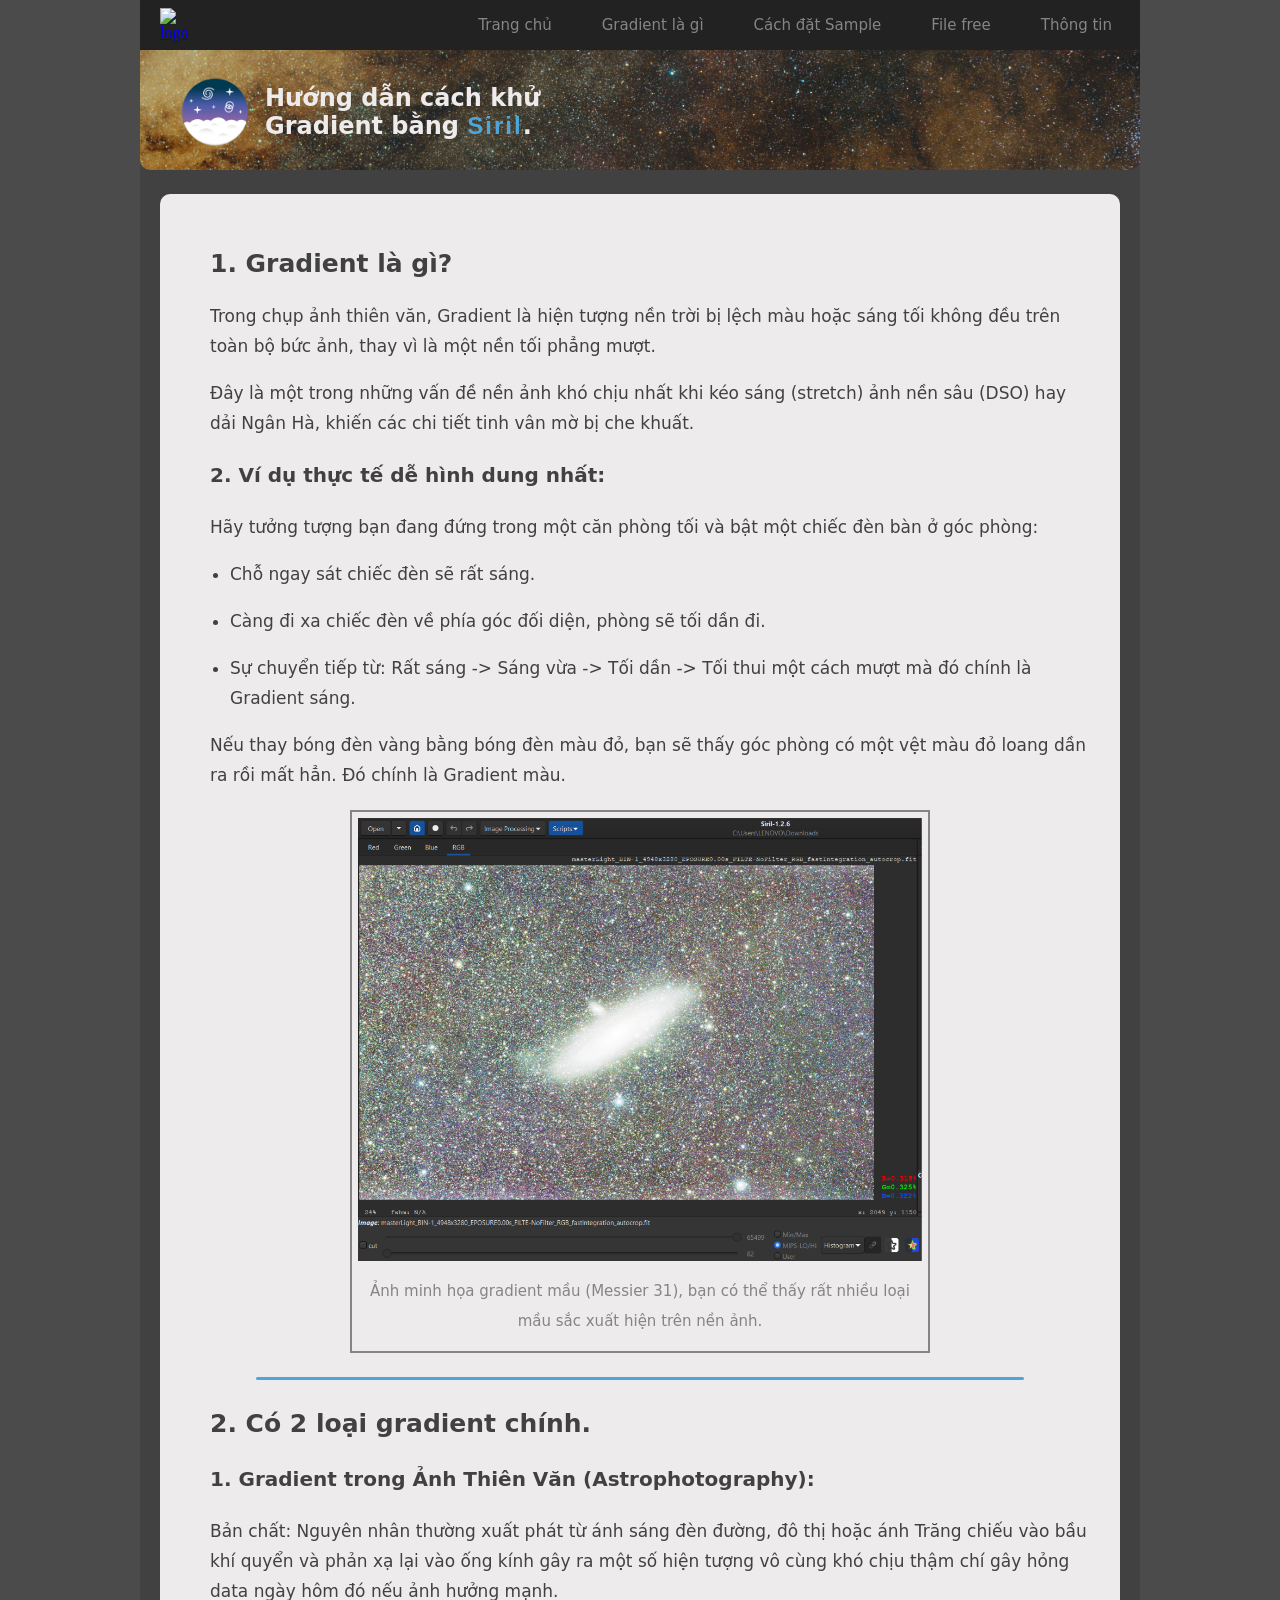
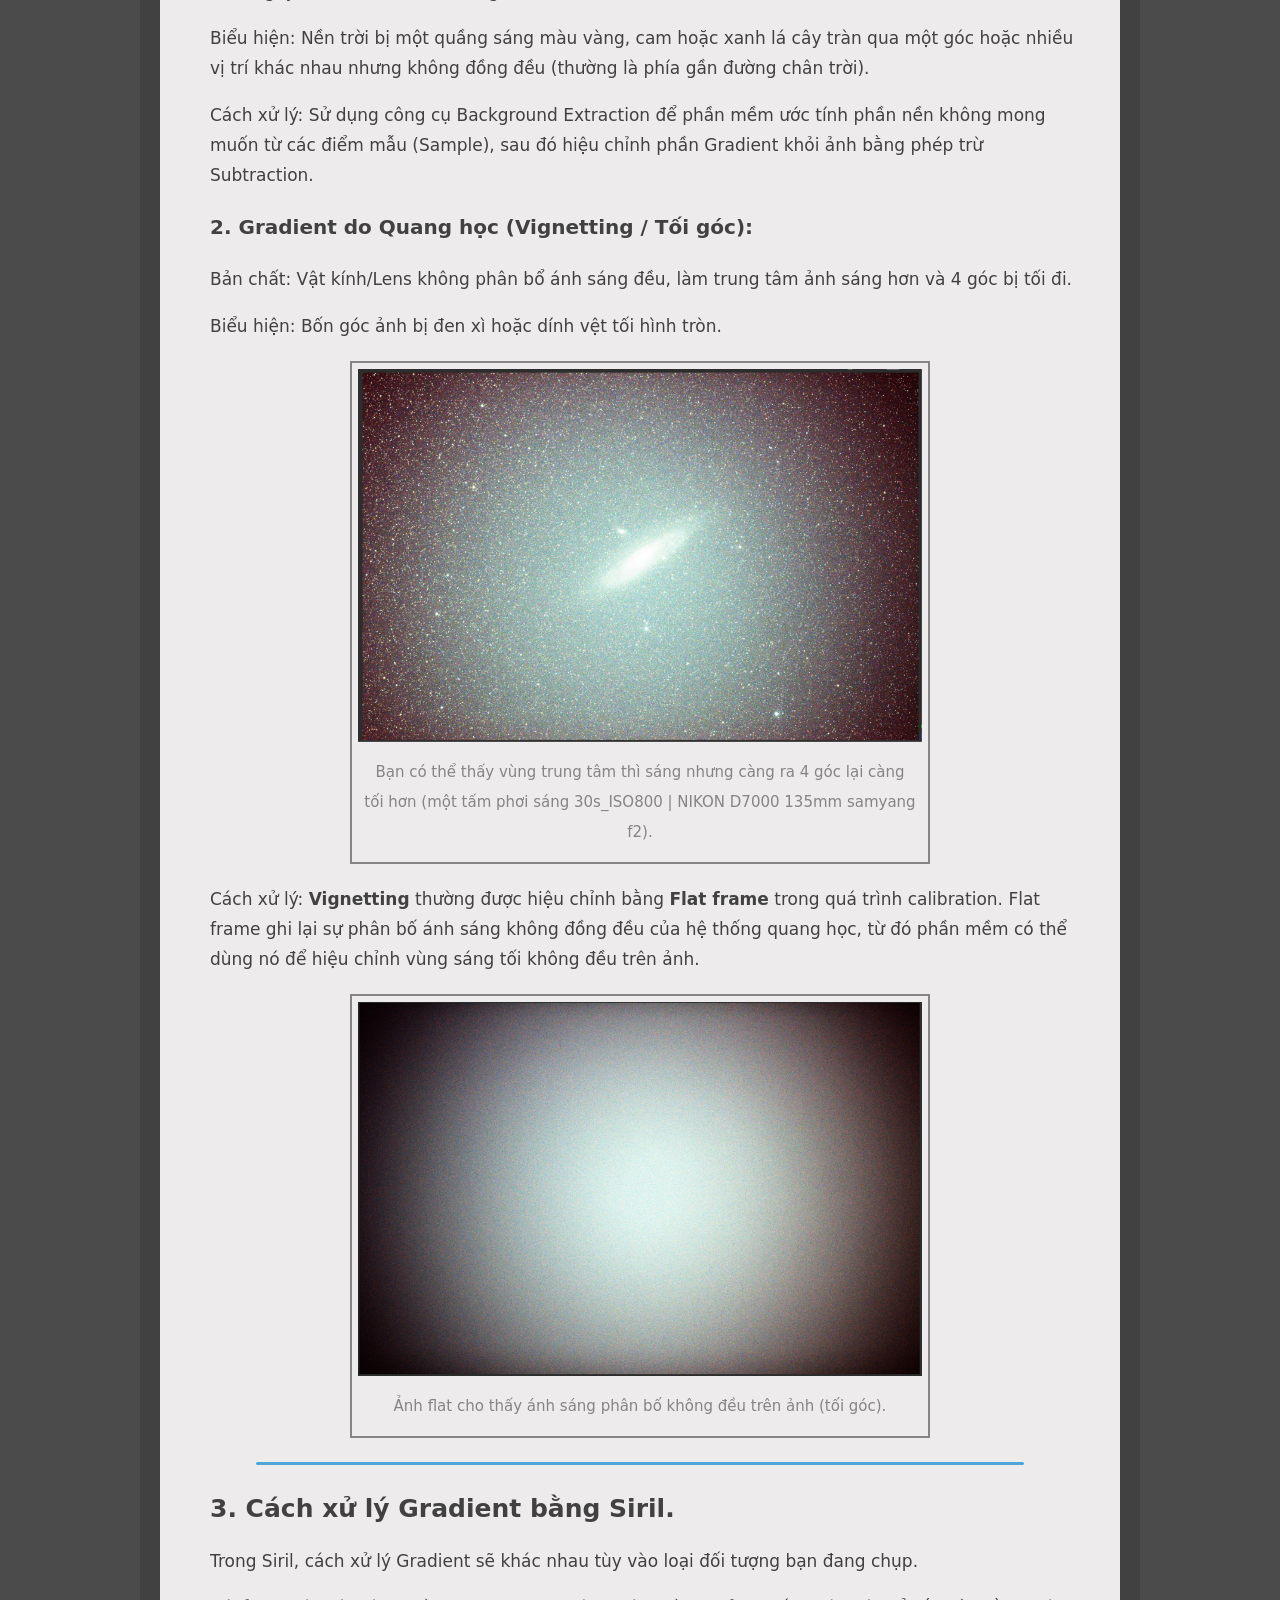
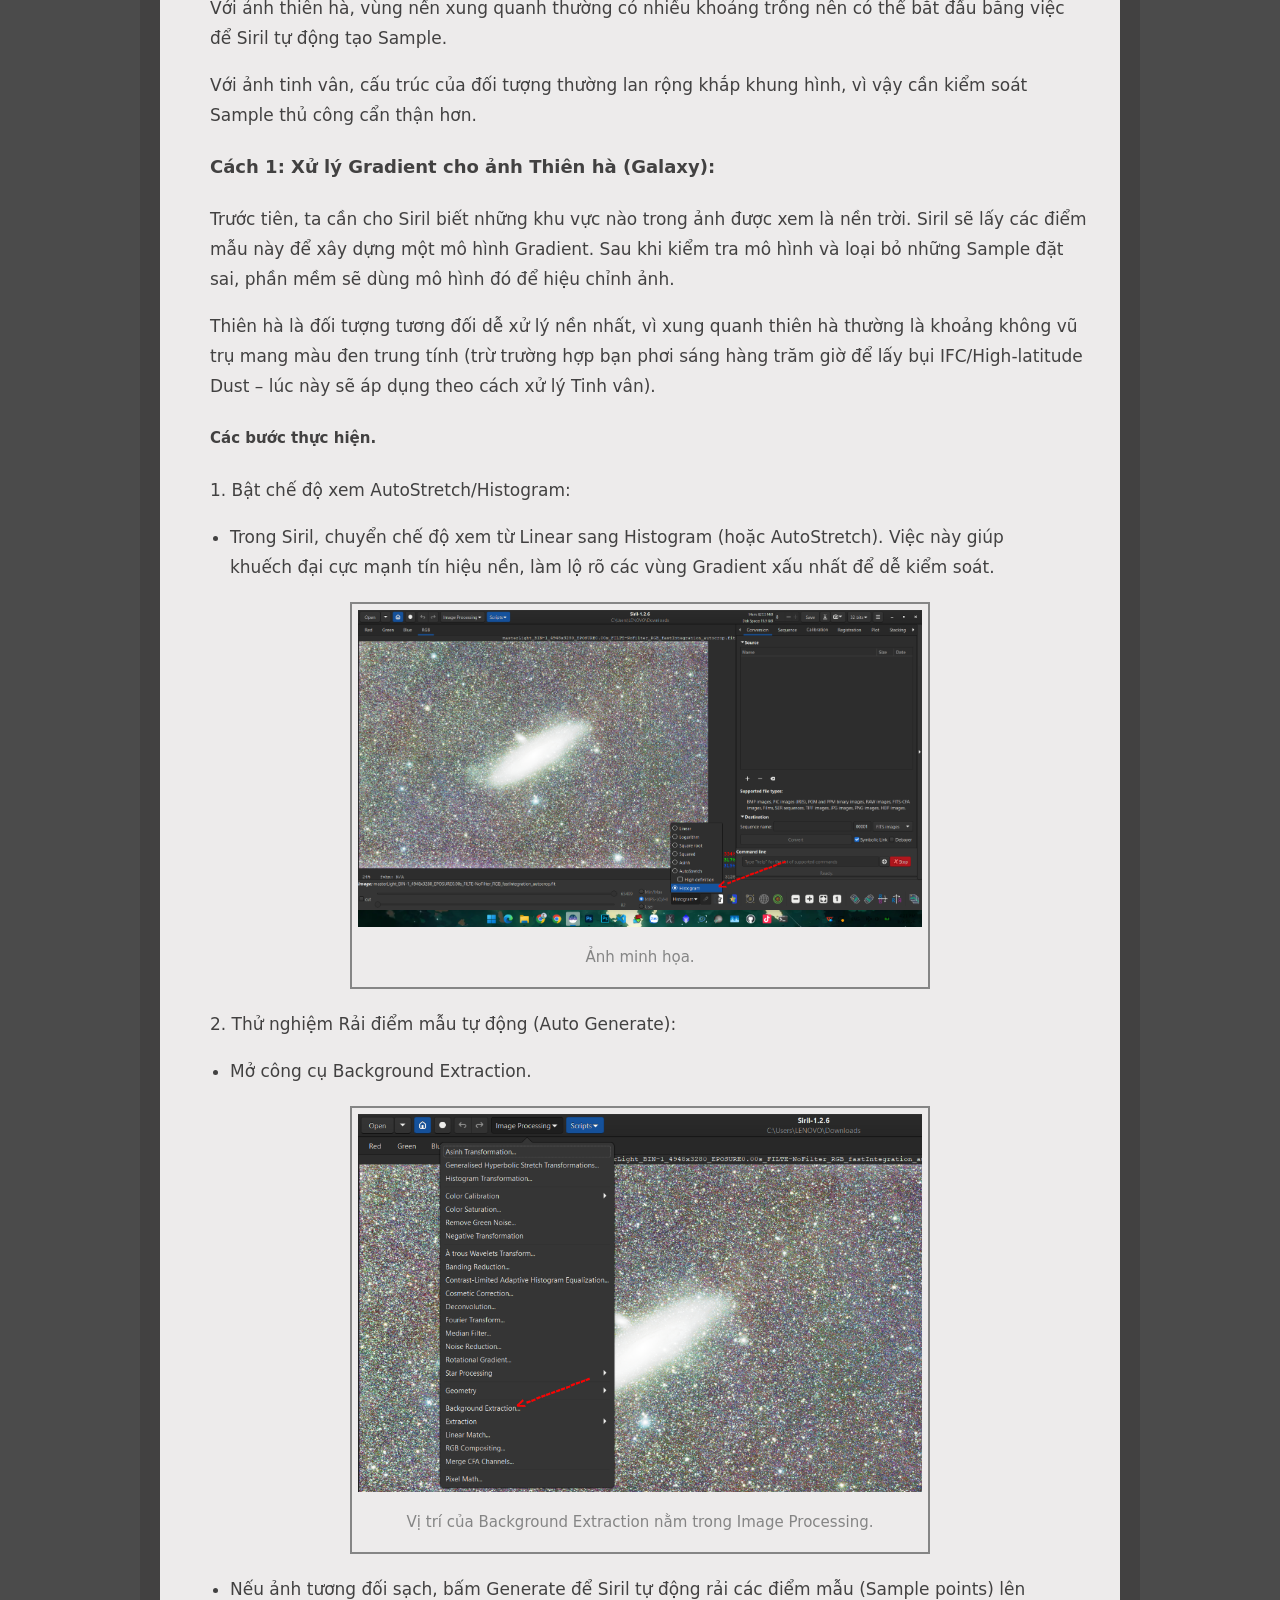
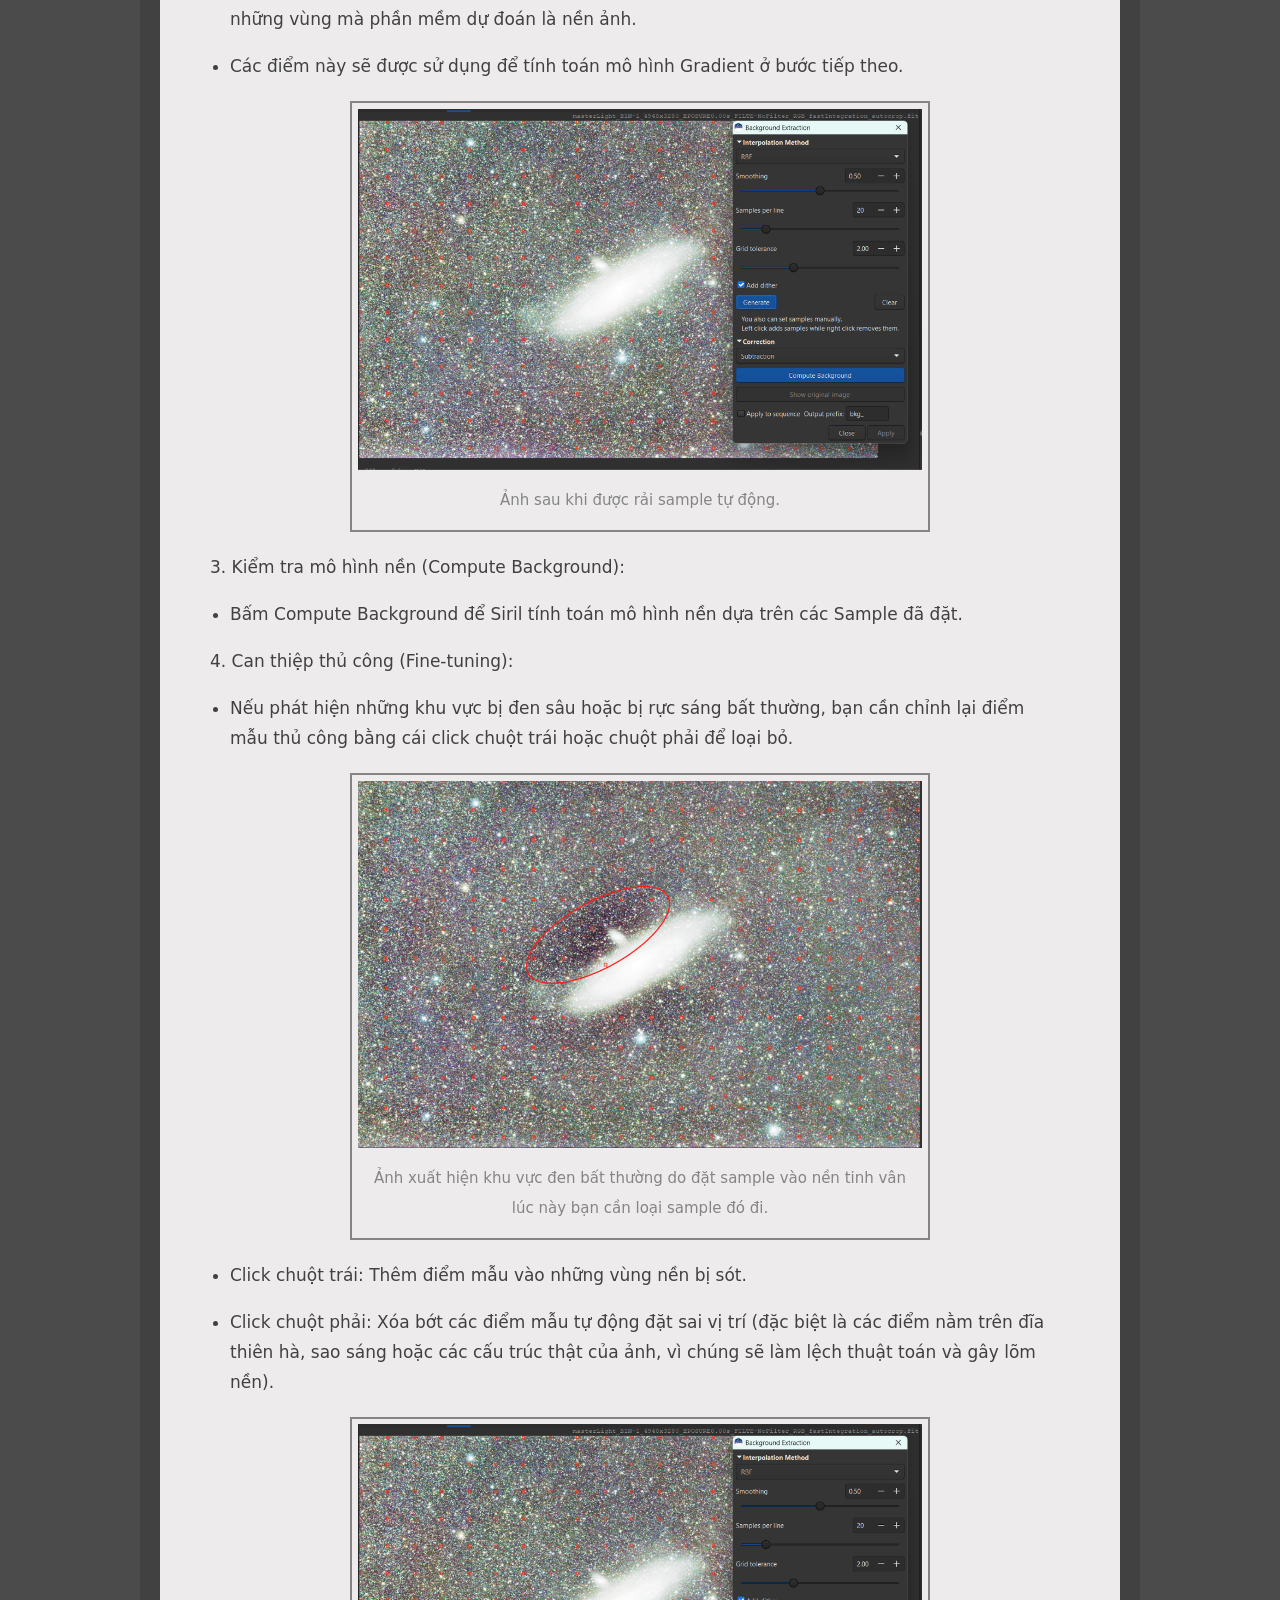
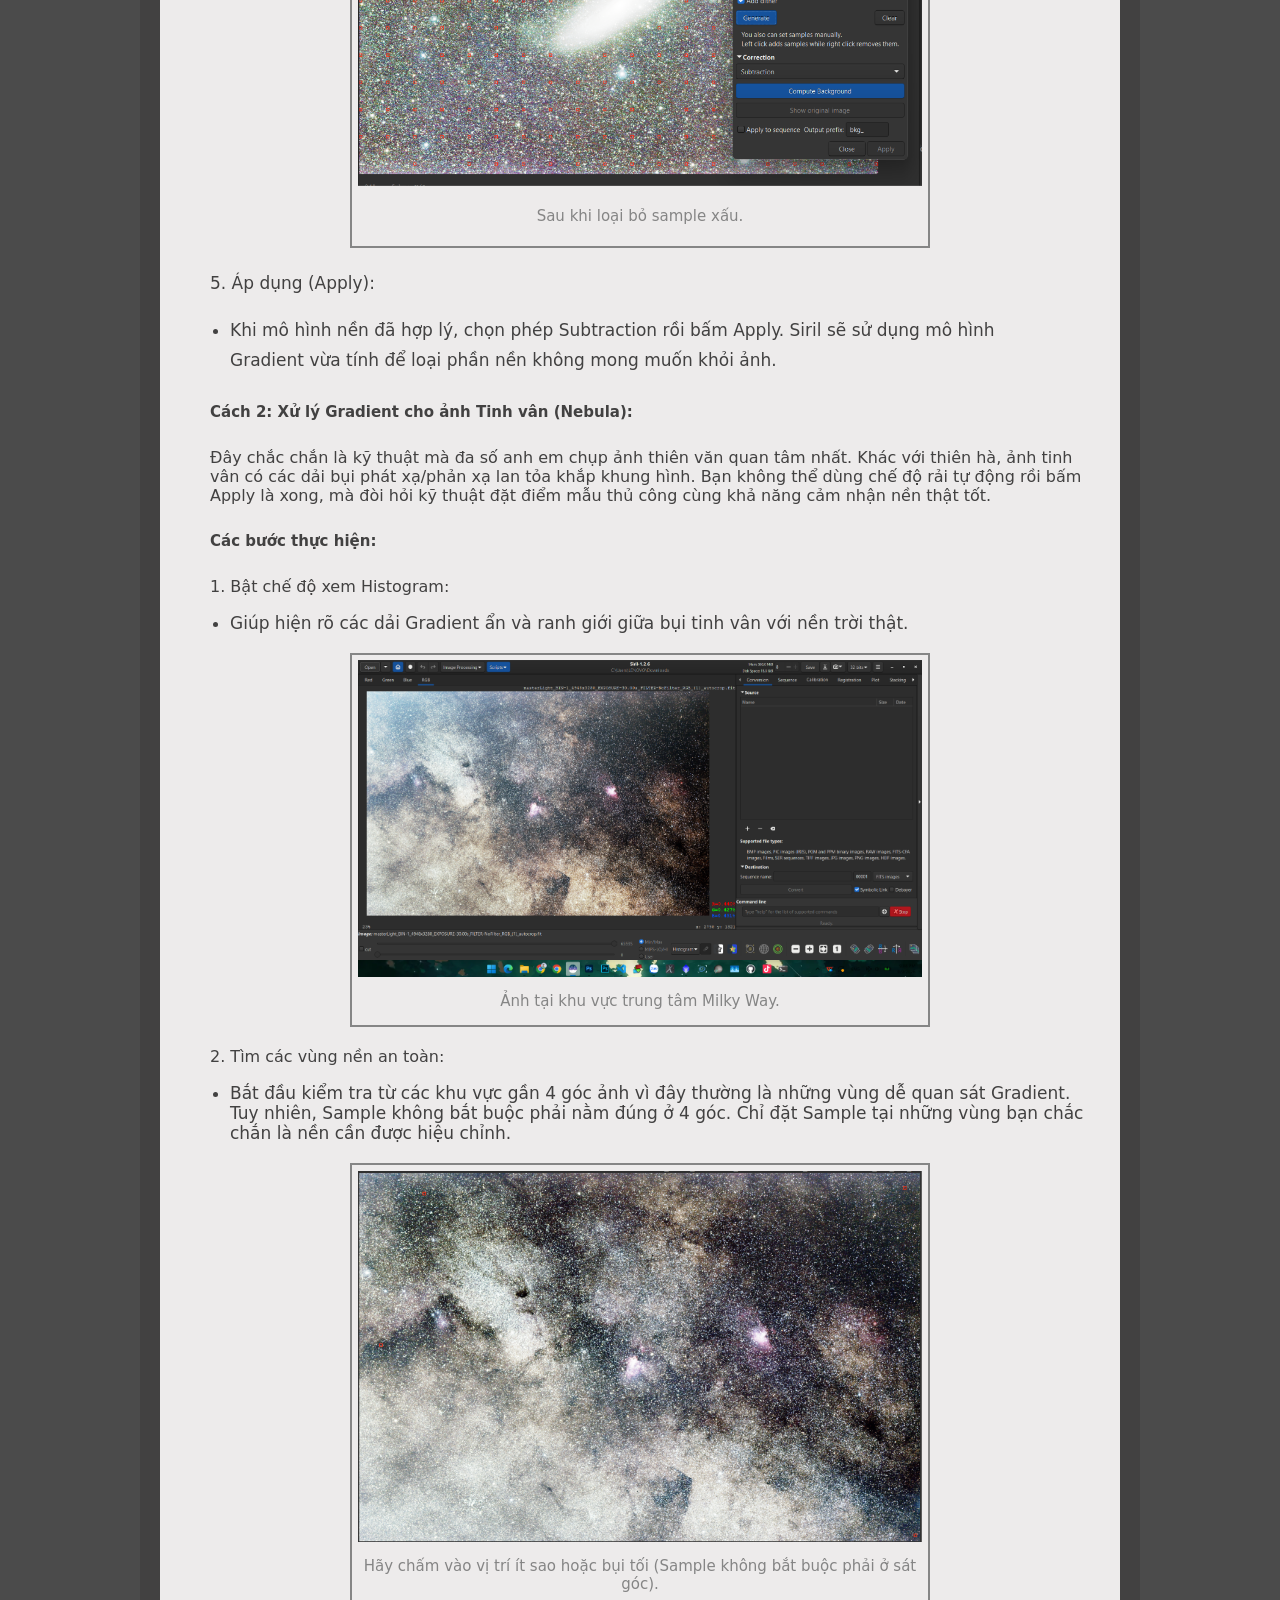
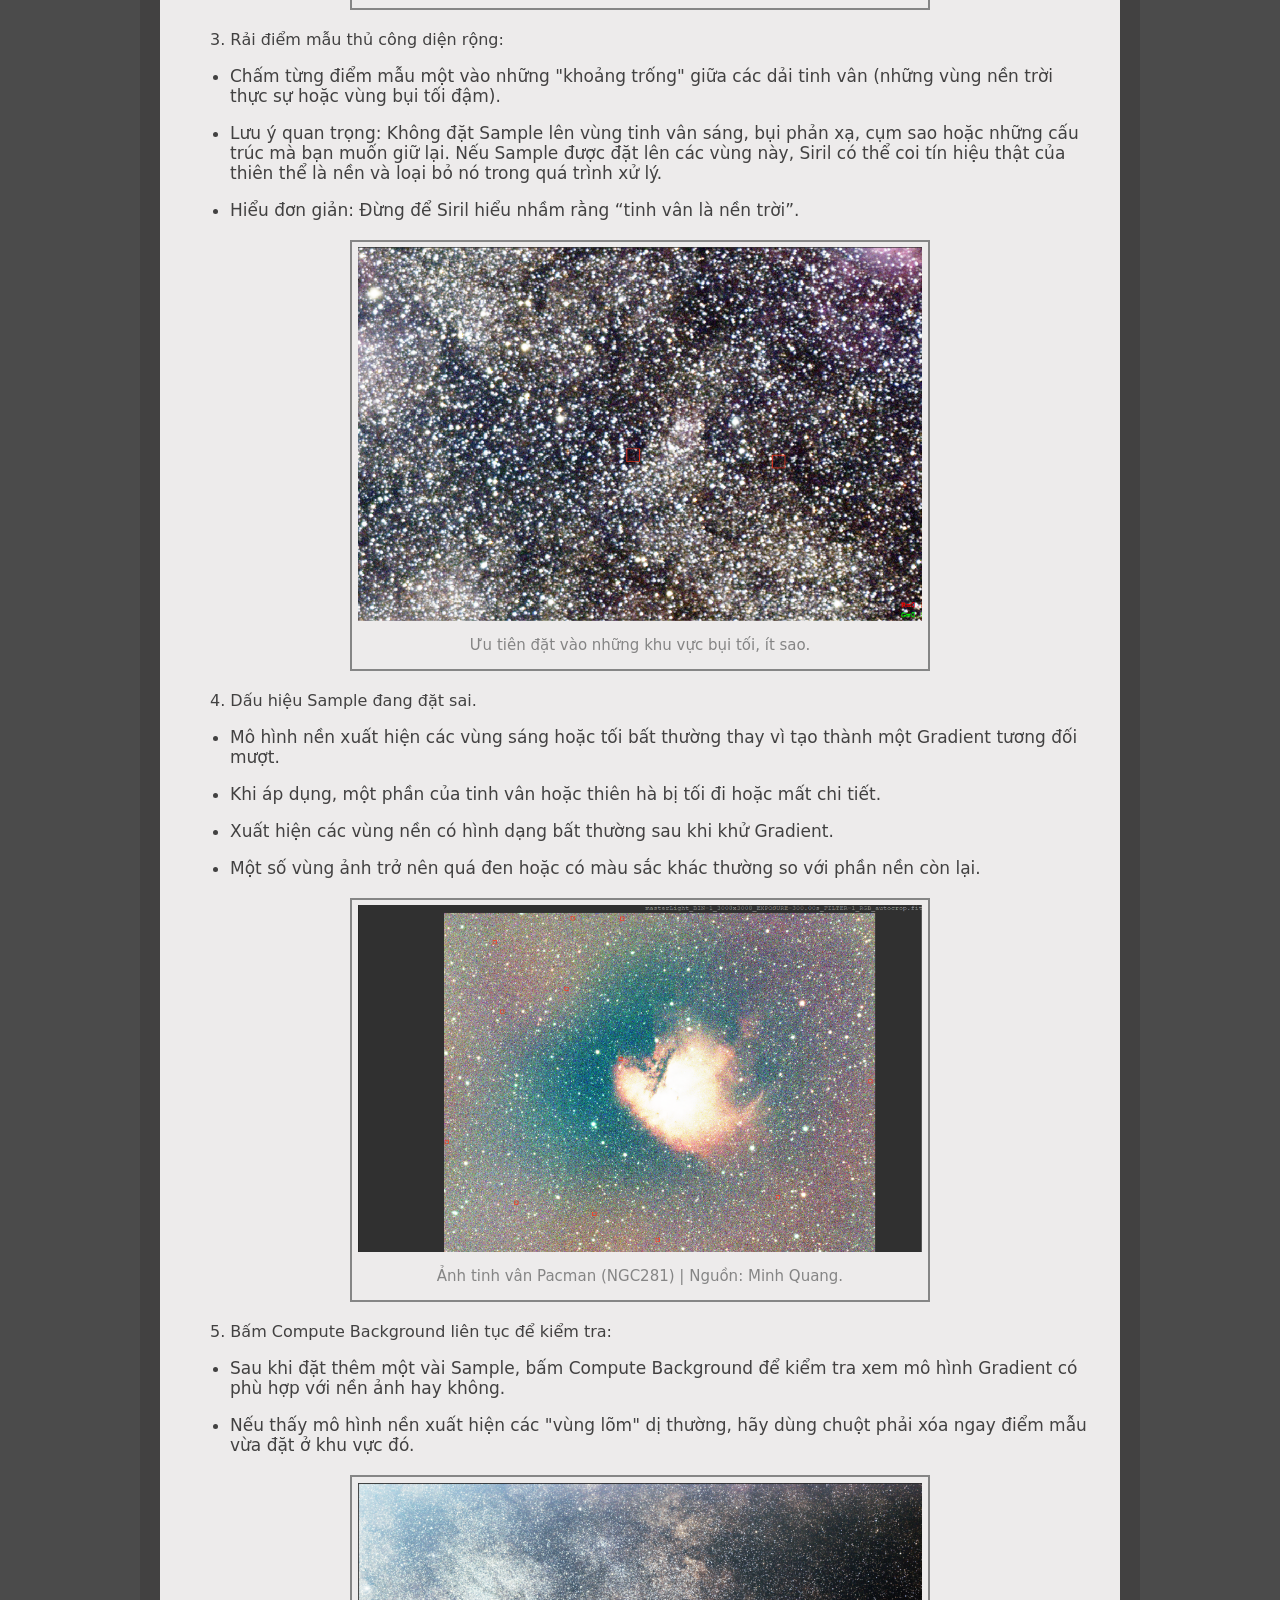
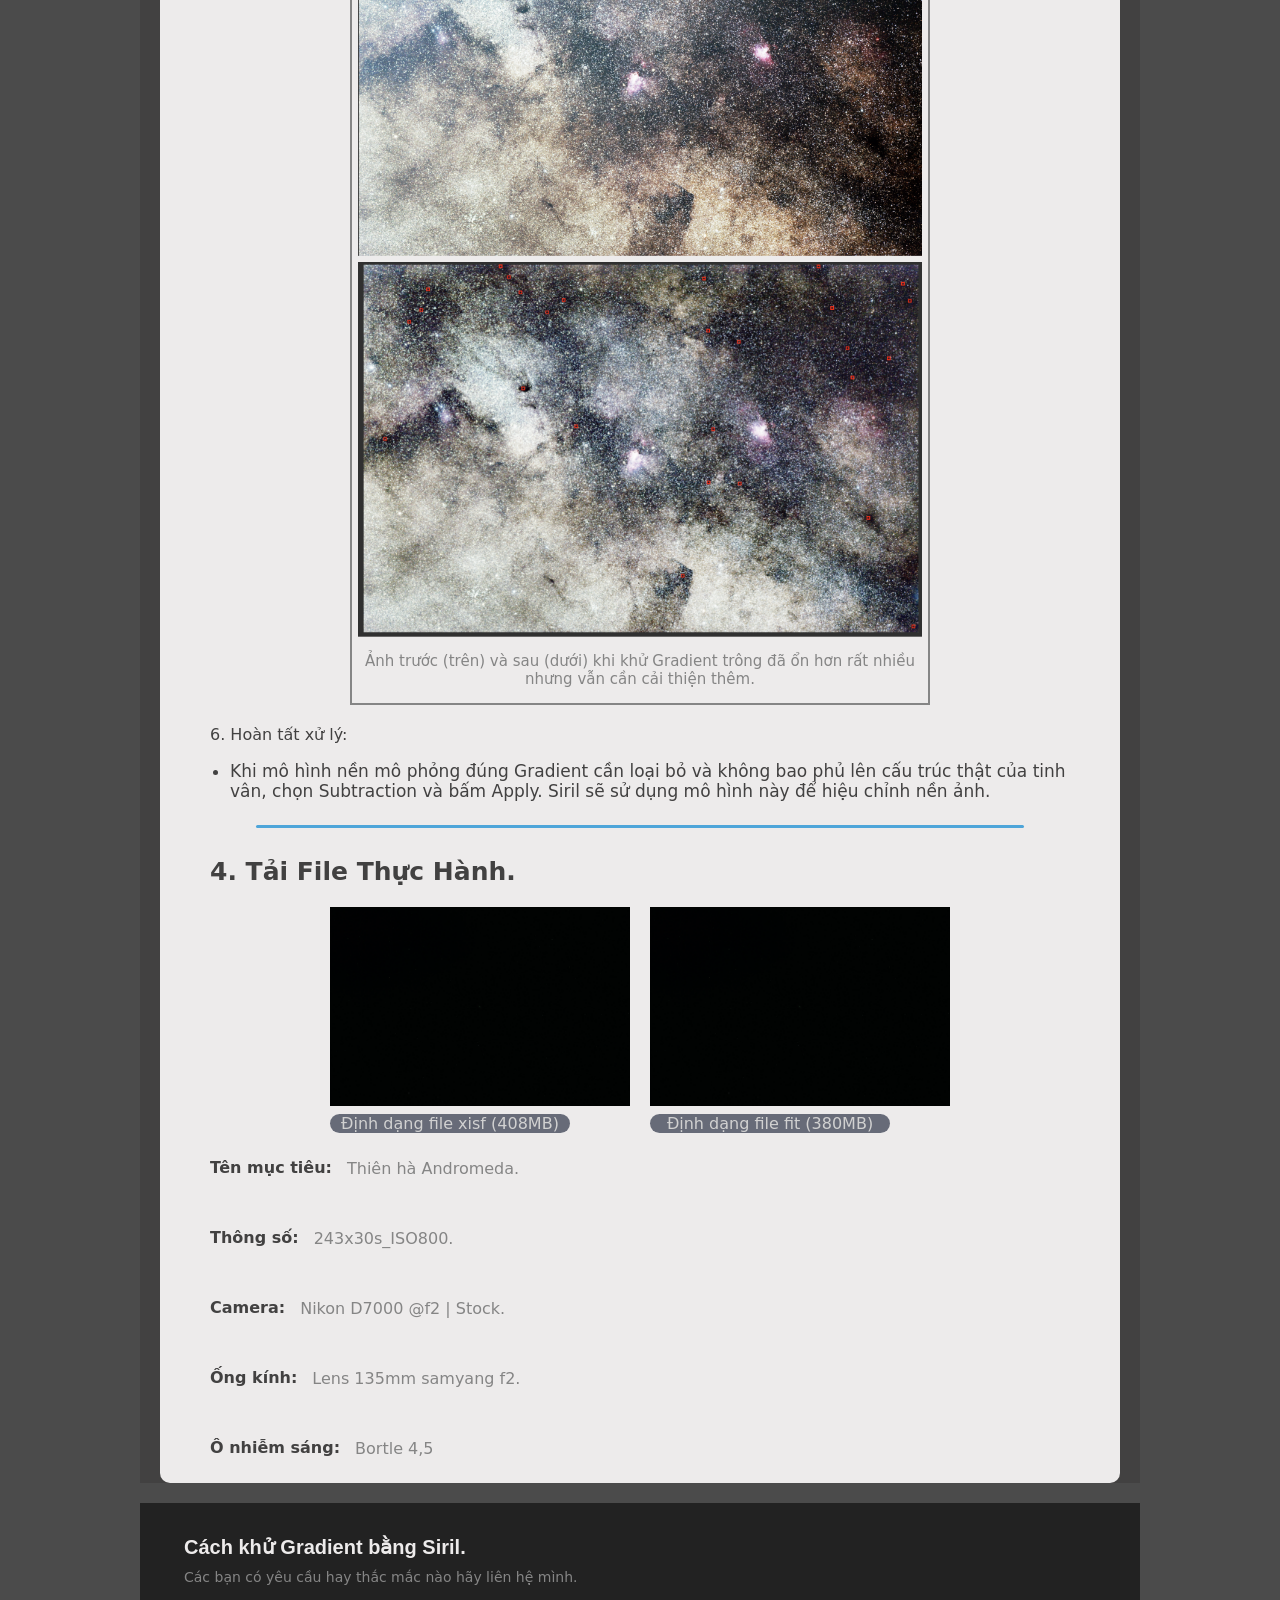
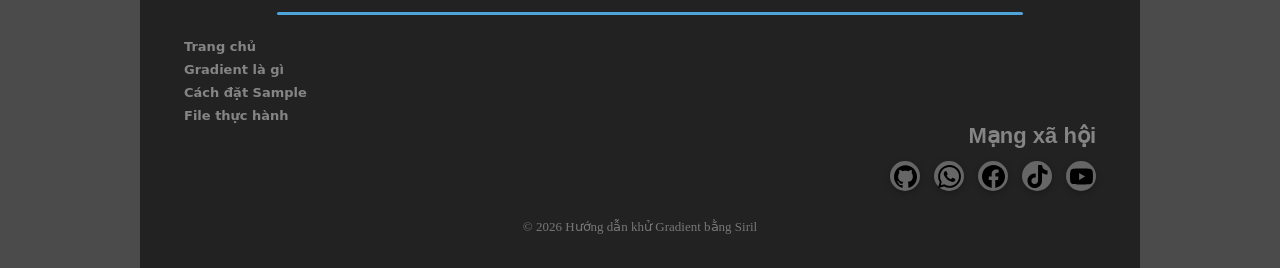
==== commit 70908620: "update" ====
--- a/index.html
+++ b/index.html
@@ -80,7 +80,7 @@
                                 <p>Bạn có thể thấy vùng trung tâm thì sáng nhưng càng ra 4 góc lại càng tối hơn (một tấm phơi sáng 30s_ISO800 | NIKON D7000 135mm samyang f2).</p>
                             </a>
                             <div class="gradient-description">
-                                Cách xử lý: <a href="#">Vignetting</a> thường được hiệu chỉnh bằng <a href="#">Flat frame</a> trong quá trình calibration. Flat frame ghi lại sự phân bố ánh sáng không đồng đều của hệ thống quang học, từ đó phần mềm có thể dùng nó để hiệu chỉnh vùng sáng tối không đều trên ảnh.
+                                Cách xử lý: <a href="https://en.wikipedia.org/wiki/Vignetting">Vignetting</a> thường được hiệu chỉnh bằng <a href="https://havnblog.wordpress.com/2017/07/14/stacking-phan-1/">Flat frame</a> trong quá trình calibration. Flat frame ghi lại sự phân bố ánh sáng không đồng đều của hệ thống quang học, từ đó phần mềm có thể dùng nó để hiệu chỉnh vùng sáng tối không đều trên ảnh.
                             </div>
                             <a class="anhminhhoa1">
                                 <img src="Screenshot 2026-09-09 flat.png" alt="ảnh minh họa">
@@ -119,9 +119,7 @@
                                 <img src="Screenshot 2026-09-09 162200.png" alt="Ảnh minh họa bước xem Histogram">
                                 <p>Ảnh minh họa.</p>
                             </a>
-                            <div class="img">
-                                <p>2. Thử nghiệm Rải điểm mẫu tự động (Auto Generate):</p>
-                            </div>
+                            <p>2. Thử nghiệm Rải điểm mẫu tự động (Auto Generate):</p>
                             <div class="img">
                                 <ul>
                                     <li><p>Mở công cụ Background Extraction.</p></li>
@@ -141,13 +139,13 @@
                                 <img src="Screenshot 2026-09-09 162823.png" alt="ảnh minh họa">
                                 <p>Ảnh sau khi được rải sample tự động.</p>
                             </a>
-                            <div class="img">
-                                <p>3. Kiểm tra mô hình nền (Compute Background):</p>
+                            <p>3. Kiểm tra mô hình nền (Compute Background):</p>
+                            <div class="img">
                                 <ul>
                                     <li><p>Bấm Compute Background để Siril tính toán mô hình nền dựa trên các Sample đã đặt.</p></li>
                                 </ul>
-                                <p>4. Can thiệp thủ công (Fine-tuning):</p>
-                            </div>
+                            </div>
+                            <p>4. Can thiệp thủ công (Fine-tuning):</p>
                             <div class="img">
                                 <ul>
                                     <li><p>Nếu phát hiện những khu vực bị đen sâu hoặc bị rực sáng bất thường, bạn cần chỉnh lại điểm mẫu thủ công bằng cái click chuột trái hoặc chuột phải để loại bỏ.</p></li>
@@ -160,7 +158,7 @@
                             <div class="img">
                                 <ul>
                                     <li><p>Click chuột trái: Thêm điểm mẫu vào những vùng nền bị sót.</p></li>
-                                    <li><p>Click chuột phải: Xóa bớt các điểm mẫu tự động đặt sai vị trí (đặc biệt là các điểm cắn vào đĩa thiên hà hoặc sao sáng,
+                                    <li><p>Click chuột phải: Xóa bớt các điểm mẫu tự động đặt sai vị trí (đặc biệt là các điểm nằm trên đĩa thiên hà, sao sáng hoặc các cấu trúc thật của ảnh,
                                     vì chúng sẽ làm lệch thuật toán và gây lõm nền).</p></li>
                                 </ul>
                             </div>
@@ -168,8 +166,8 @@
                                 <img src="Screenshot 2026-09-09 162823.png" alt="ảnh minh họa">
                                 <p>Sau khi loại bỏ sample xấu.</p>
                             </a>
-                            <div class="img">
-                                <p>5. Áp dụng (Apply):</p>
+                            <p>5. Áp dụng (Apply):</p>
+                            <div class="img">
                                 <ul>
                                     <li><p>Khi mô hình nền đã hợp lý, chọn phép Subtraction rồi bấm Apply. Siril sẽ sử dụng mô hình Gradient vừa tính để loại phần nền không mong muốn khỏi ảnh.</p></li>
                                 </ul>
